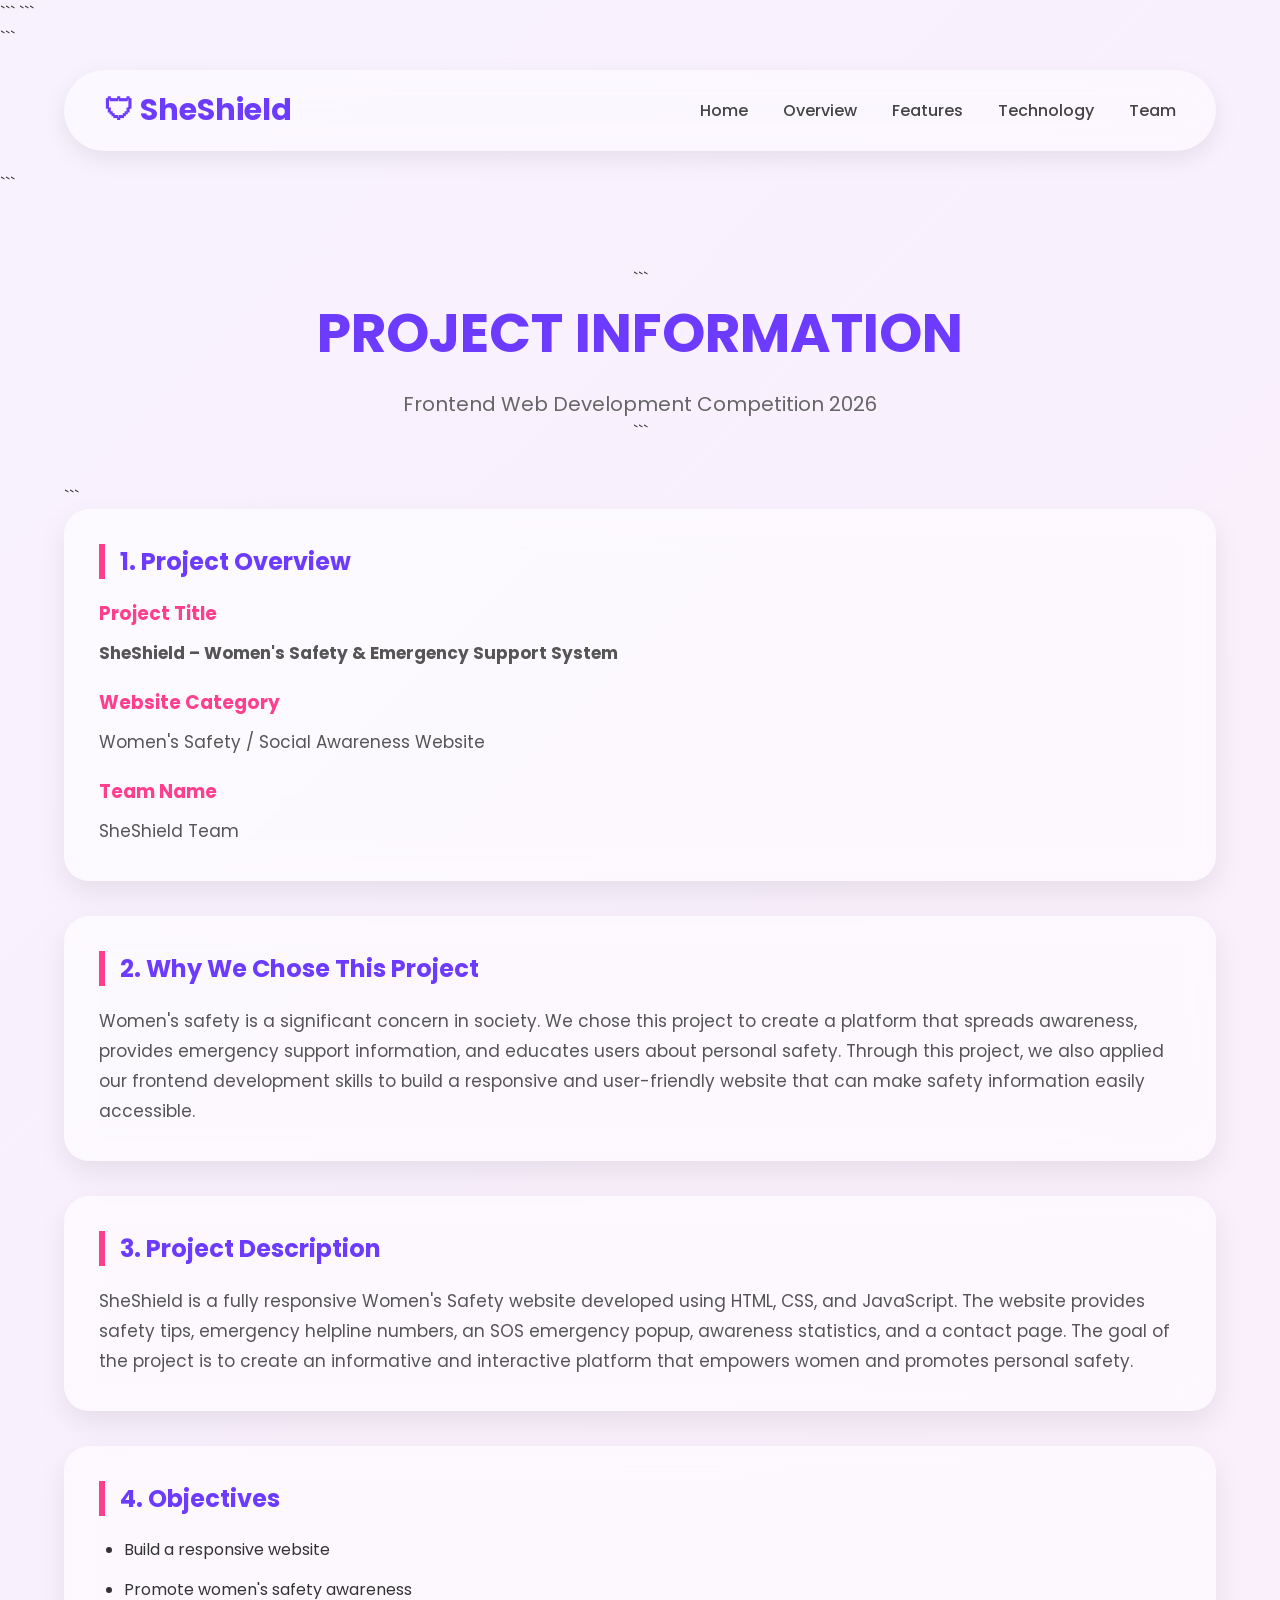
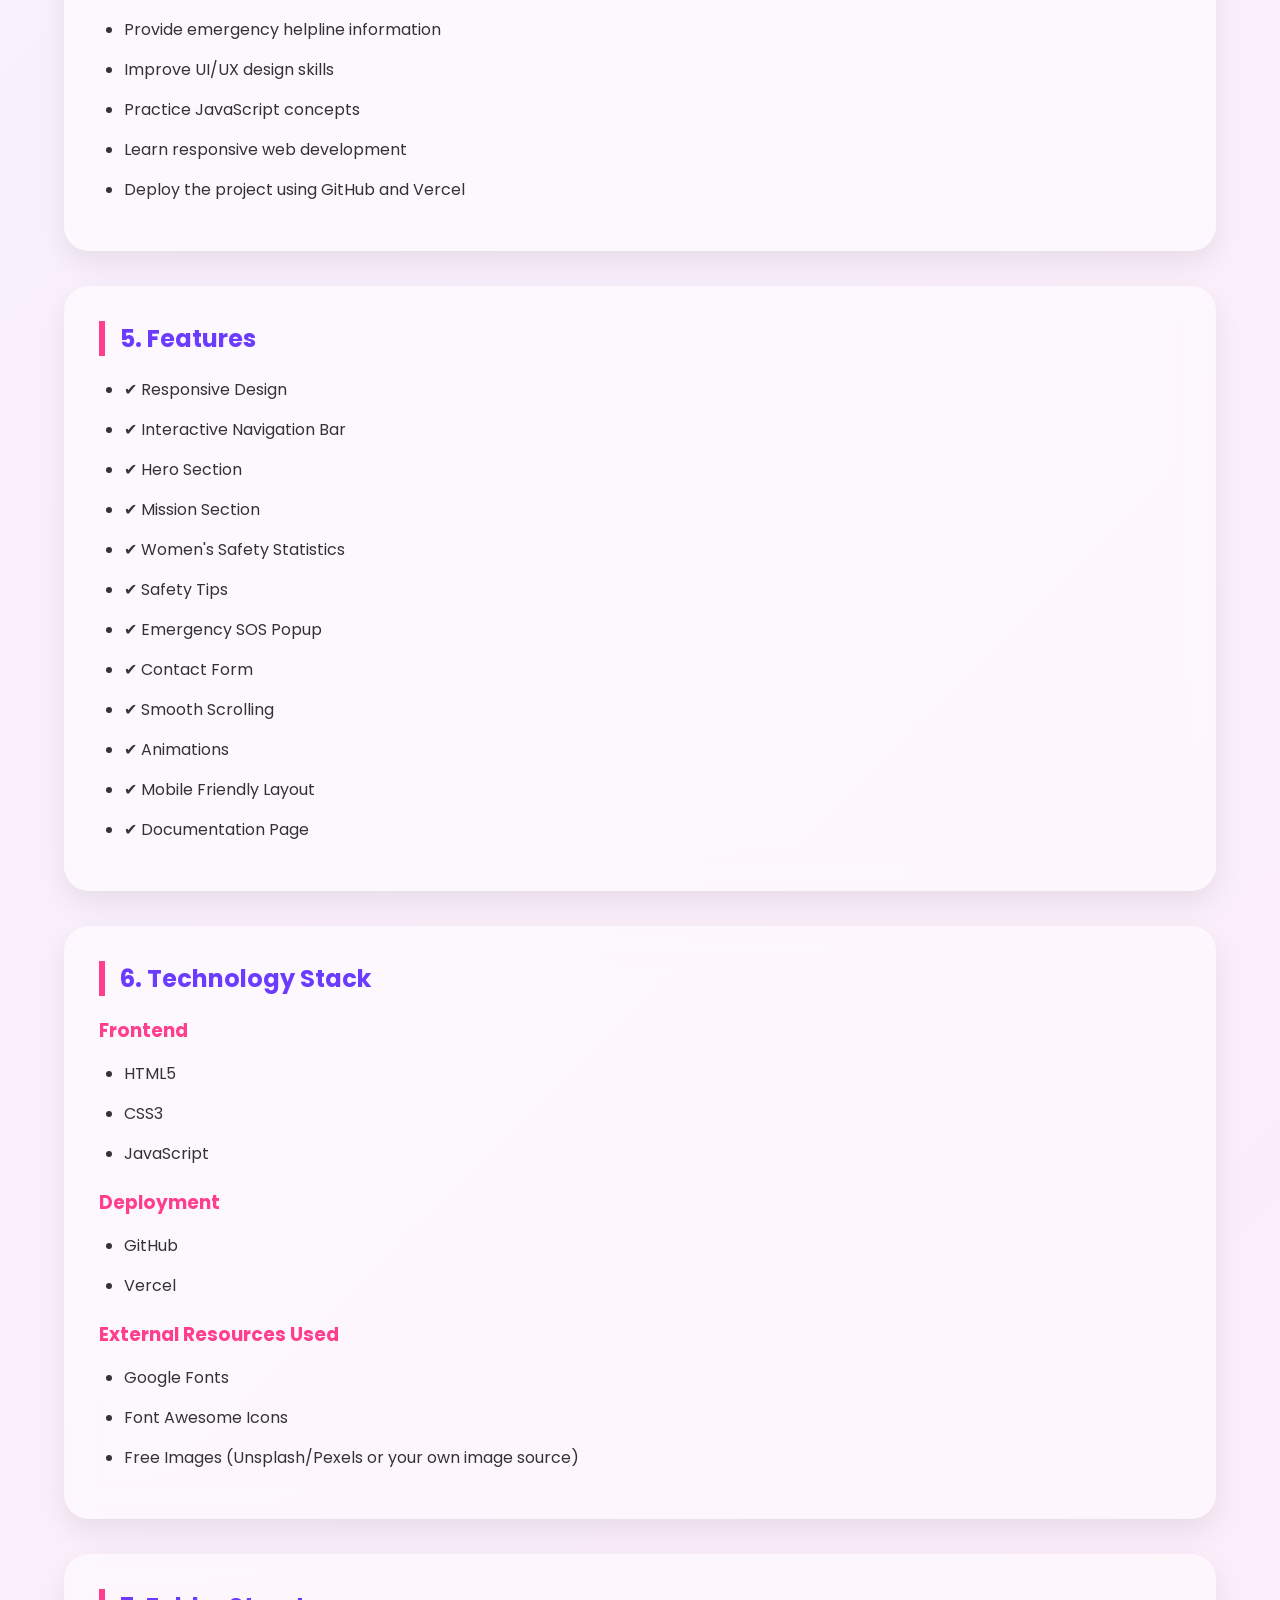
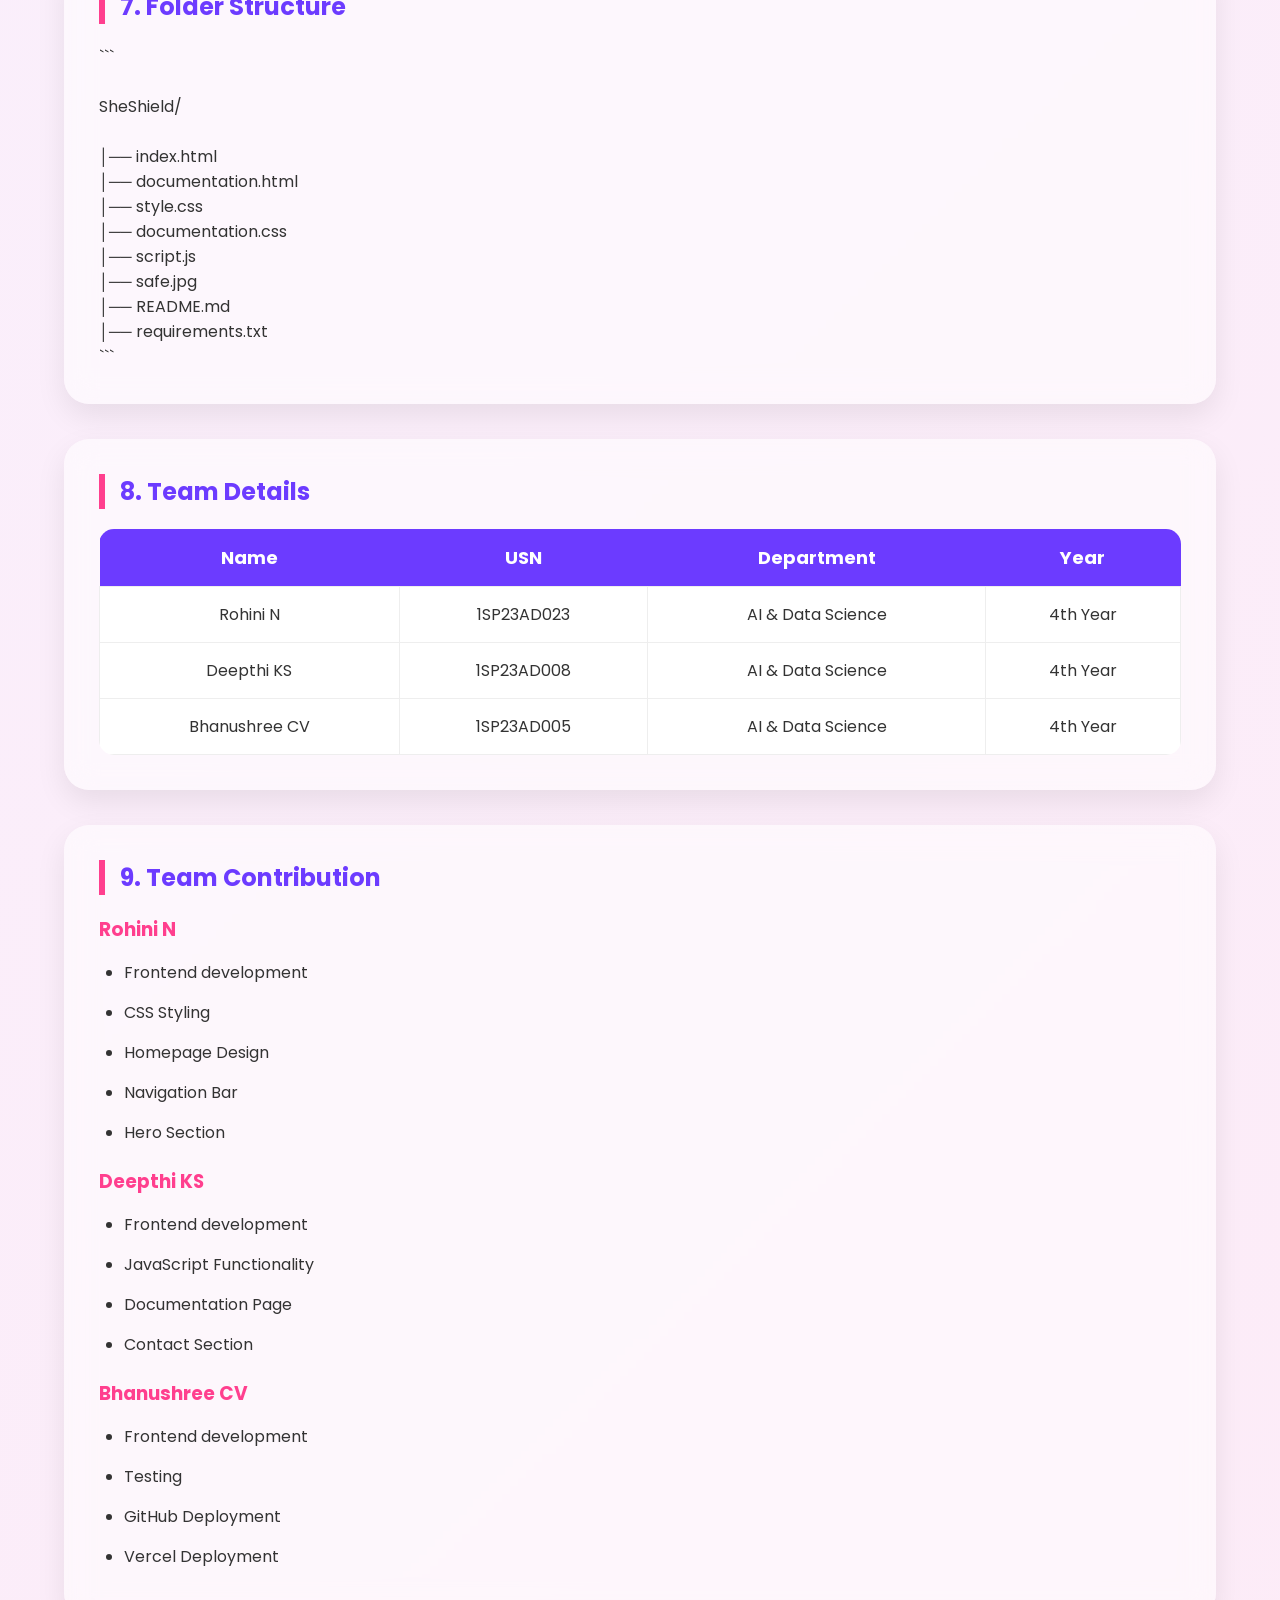
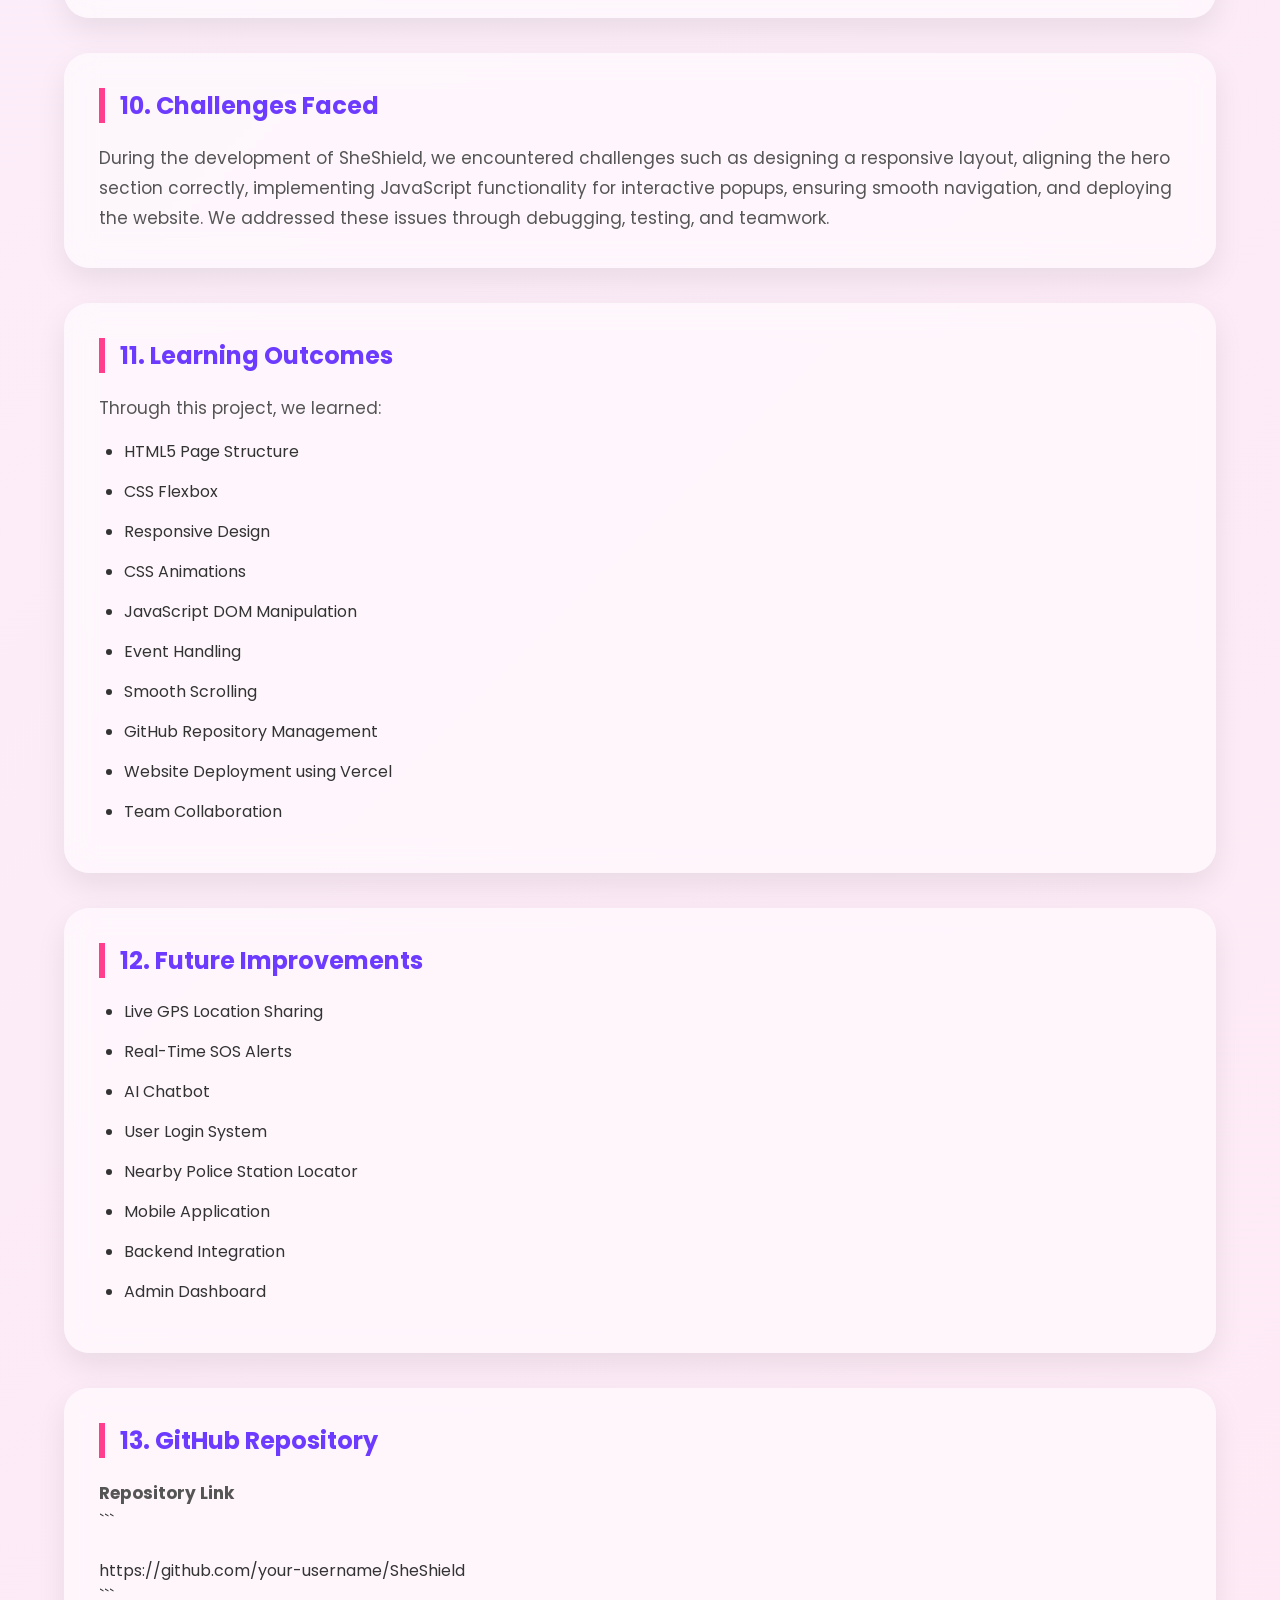
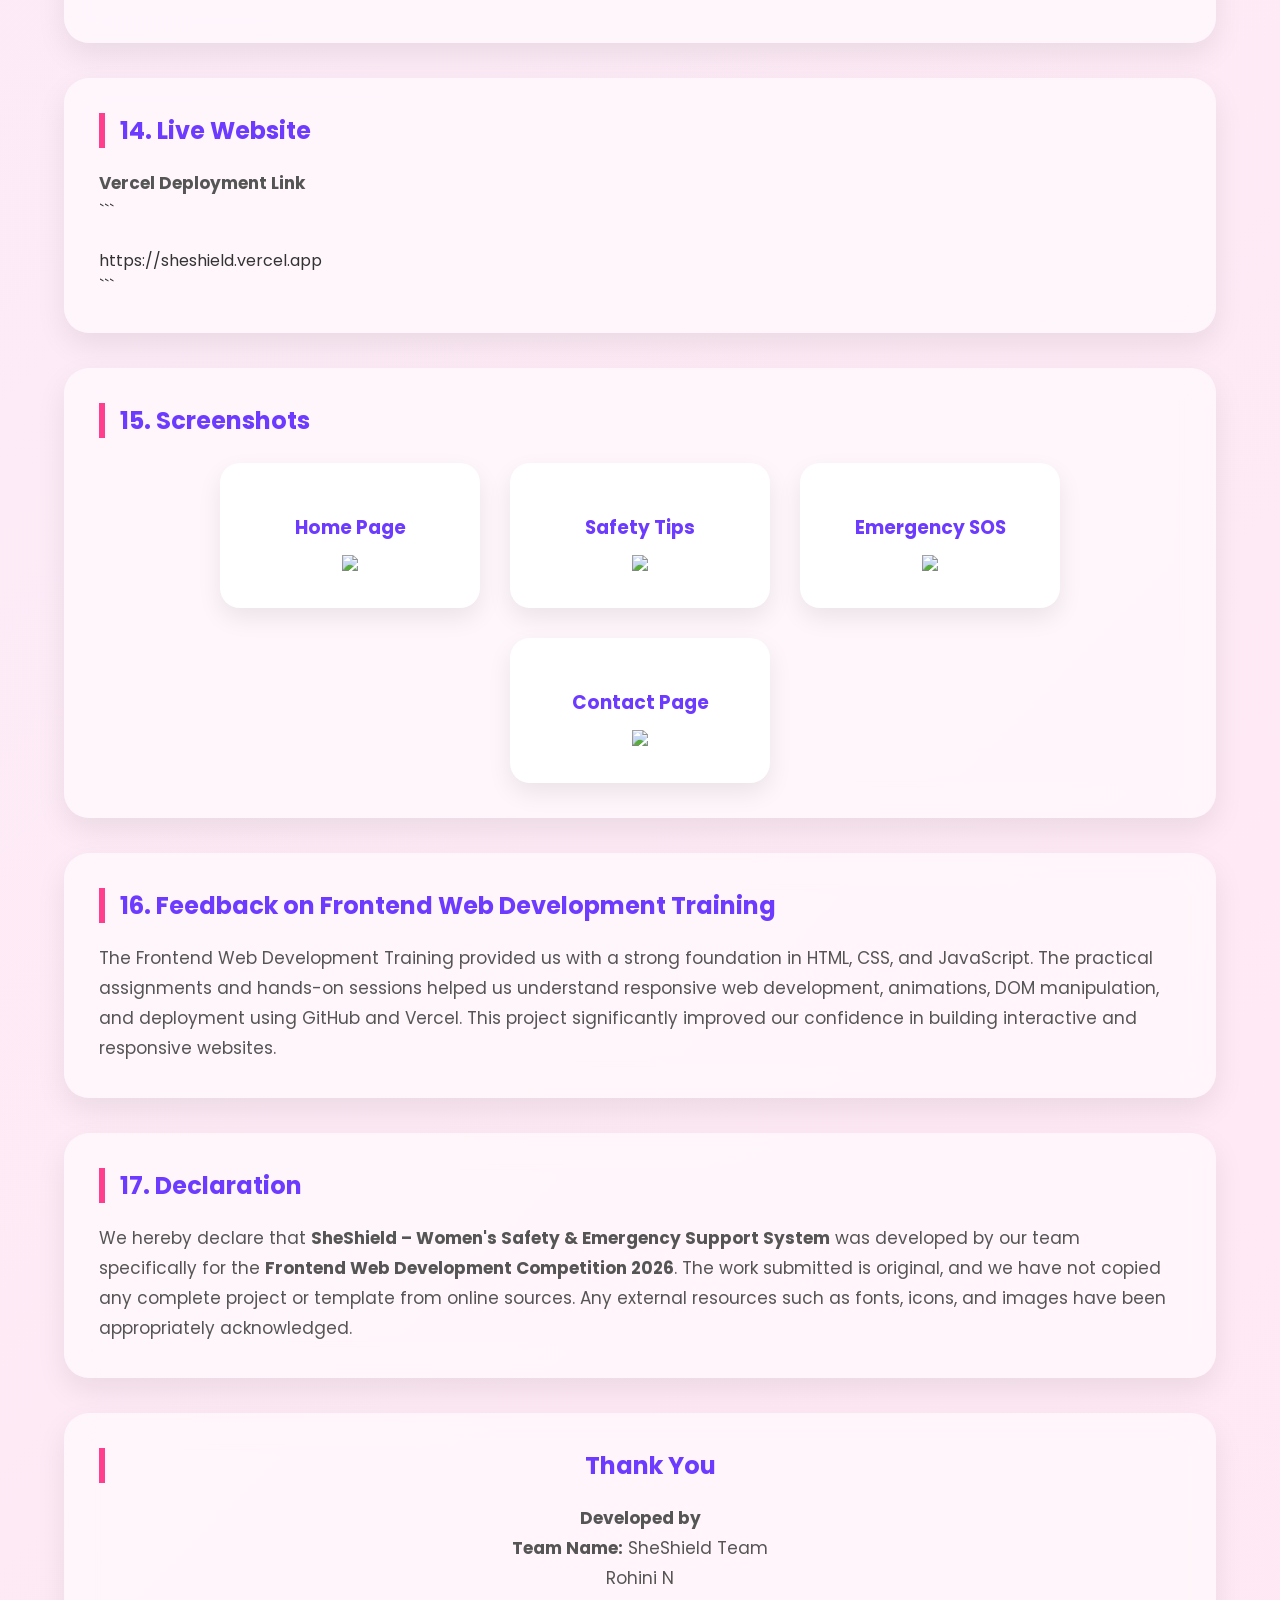
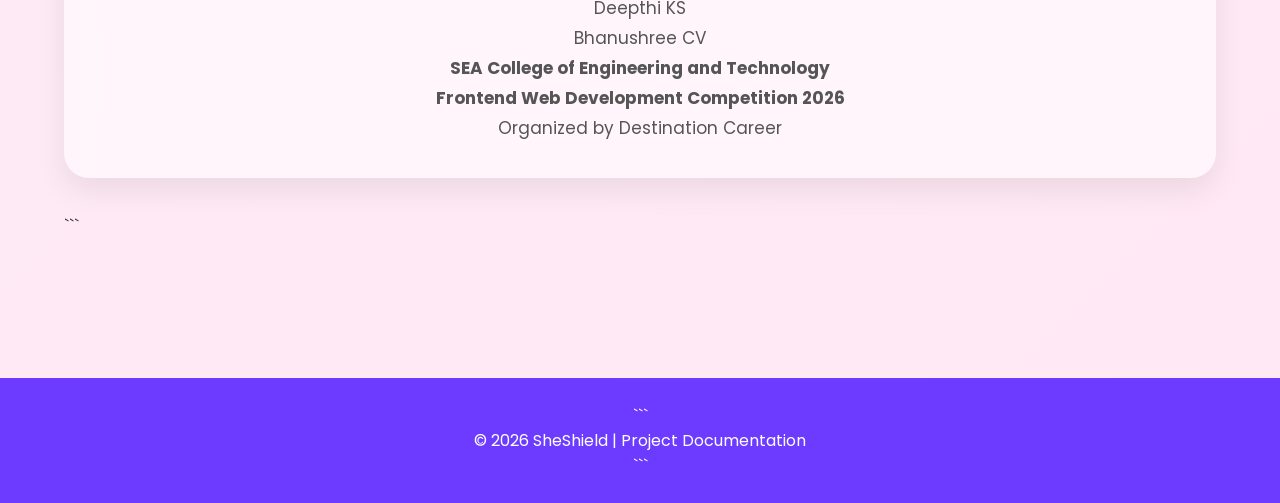
==== documentation.html @ 08eb1139 "Initial commit" ====
<!DOCTYPE html>

<html lang="en">

<head>
    <meta charset="UTF-8">
    <meta name="viewport" content="width=device-width, initial-scale=1.0">
    <title>SheShield | Project Documentation</title>

```
<link rel="stylesheet" href="documentation.css">

<link href="https://fonts.googleapis.com/css2?family=Poppins:wght@300;400;500;600;700;800&display=swap"
    rel="stylesheet">

<link rel="stylesheet"
    href="https://cdnjs.cloudflare.com/ajax/libs/font-awesome/6.6.0/css/all.min.css">
```

</head>

<body>

<header>

```
<nav class="navbar">

    <h2 class="logo">🛡 SheShield</h2>

    <ul>
        <li><a href="index.html">Home</a></li>
        <li><a href="#overview">Overview</a></li>
        <li><a href="#features">Features</a></li>
        <li><a href="#technology">Technology</a></li>
        <li><a href="#team">Team</a></li>
    </ul>

</nav>
```

</header>

<section class="page-title">

```
<h1>PROJECT INFORMATION</h1>

<p>Frontend Web Development Competition 2026</p>
```

</section>

<div class="container">

```
<div class="card" id="overview">

    <h2>1. Project Overview</h2>

    <h3>Project Title</h3>
    <p><strong>SheShield – Women's Safety & Emergency Support System</strong></p>

    <h3>Website Category</h3>
    <p>Women's Safety / Social Awareness Website</p>

    <h3>Team Name</h3>
    <p>SheShield Team</p>

</div>

<div class="card">

    <h2>2. Why We Chose This Project</h2>

    <p>
        Women's safety is a significant concern in society. We chose this project to create a platform
        that spreads awareness, provides emergency support information, and educates users about personal safety.
        Through this project, we also applied our frontend development skills to build a responsive and
        user-friendly website that can make safety information easily accessible.
    </p>

</div>

<div class="card">

    <h2>3. Project Description</h2>

    <p>
        SheShield is a fully responsive Women's Safety website developed using HTML, CSS, and JavaScript.
        The website provides safety tips, emergency helpline numbers, an SOS emergency popup,
        awareness statistics, and a contact page. The goal of the project is to create an informative
        and interactive platform that empowers women and promotes personal safety.
    </p>

</div>

<div class="card">

    <h2>4. Objectives</h2>

    <ul>
        <li>Build a responsive website</li>
        <li>Promote women's safety awareness</li>
        <li>Provide emergency helpline information</li>
        <li>Improve UI/UX design skills</li>
        <li>Practice JavaScript concepts</li>
        <li>Learn responsive web development</li>
        <li>Deploy the project using GitHub and Vercel</li>
    </ul>

</div>

<div class="card" id="features">

    <h2>5. Features</h2>

    <ul>
        <li>✔ Responsive Design</li>
        <li>✔ Interactive Navigation Bar</li>
        <li>✔ Hero Section</li>
        <li>✔ Mission Section</li>
        <li>✔ Women's Safety Statistics</li>
        <li>✔ Safety Tips</li>
        <li>✔ Emergency SOS Popup</li>
        <li>✔ Contact Form</li>
        <li>✔ Smooth Scrolling</li>
        <li>✔ Animations</li>
        <li>✔ Mobile Friendly Layout</li>
        <li>✔ Documentation Page</li>
    </ul>

</div>

<div class="card" id="technology">

    <h2>6. Technology Stack</h2>

    <h3>Frontend</h3>
    <ul>
        <li>HTML5</li>
        <li>CSS3</li>
        <li>JavaScript</li>
    </ul>

    <h3>Deployment</h3>
    <ul>
        <li>GitHub</li>
        <li>Vercel</li>
    </ul>

    <h3>External Resources Used</h3>
    <ul>
        <li>Google Fonts</li>
        <li>Font Awesome Icons</li>
        <li>Free Images (Unsplash/Pexels or your own image source)</li>
    </ul>

</div>

<div class="card">

    <h2>7. Folder Structure</h2>

    <pre>
```

SheShield/

│── index.html
│── documentation.html
│── style.css
│── documentation.css
│── script.js
│── safe.jpg
│── README.md
│── requirements.txt </pre>

```
</div>

<div class="card" id="team">

    <h2>8. Team Details</h2>

    <table>
        <tr>
            <th>Name</th>
            <th>USN</th>
            <th>Department</th>
            <th>Year</th>
        </tr>
        <tr>
            <td>Rohini N</td>
            <td>1SP23AD023</td>
            <td>AI & Data Science</td>
            <td>4th Year</td>
        </tr>
        <tr>
            <td>Deepthi KS</td>
            <td>1SP23AD008</td>
            <td>AI & Data Science</td>
            <td>4th Year</td>
        </tr>
        <tr>
            <td>Bhanushree CV</td>
            <td>1SP23AD005</td>
            <td>AI & Data Science</td>
            <td>4th Year</td>
        </tr>
    </table>

</div>

<div class="card">

    <h2>9. Team Contribution</h2>

    <h3>Rohini N</h3>
    <ul>
        <li>Frontend development</li>
        <li>CSS Styling</li>
        <li>Homepage Design</li>
        <li>Navigation Bar</li>
        <li>Hero Section</li>
    </ul>

    <h3>Deepthi KS</h3>
    <ul>
        <li>Frontend development</li>
        <li>JavaScript Functionality</li>
        <li>Documentation Page</li>
        <li>Contact Section</li>
    </ul>

    <h3>Bhanushree CV</h3>
    <ul>
        <li>Frontend development</li>
        <li>Testing</li>
        <li>GitHub Deployment</li>
        <li>Vercel Deployment</li>
    </ul>

</div>

<div class="card">

    <h2>10. Challenges Faced</h2>

    <p>
        During the development of SheShield, we encountered challenges such as designing a responsive layout,
        aligning the hero section correctly, implementing JavaScript functionality for interactive popups,
        ensuring smooth navigation, and deploying the website. We addressed these issues through debugging,
        testing, and teamwork.
    </p>

</div>

<div class="card">

    <h2>11. Learning Outcomes</h2>

    <p>Through this project, we learned:</p>

    <ul>
        <li>HTML5 Page Structure</li>
        <li>CSS Flexbox</li>
        <li>Responsive Design</li>
        <li>CSS Animations</li>
        <li>JavaScript DOM Manipulation</li>
        <li>Event Handling</li>
        <li>Smooth Scrolling</li>
        <li>GitHub Repository Management</li>
        <li>Website Deployment using Vercel</li>
        <li>Team Collaboration</li>
    </ul>

</div>

<div class="card">

    <h2>12. Future Improvements</h2>

    <ul>
        <li>Live GPS Location Sharing</li>
        <li>Real-Time SOS Alerts</li>
        <li>AI Chatbot</li>
        <li>User Login System</li>
        <li>Nearby Police Station Locator</li>
        <li>Mobile Application</li>
        <li>Backend Integration</li>
        <li>Admin Dashboard</li>
    </ul>

</div>

<div class="card">

    <h2>13. GitHub Repository</h2>

    <p><strong>Repository Link</strong></p>

    <pre>
```

https://github.com/your-username/SheShield </pre>

```
</div>

<div class="card">

    <h2>14. Live Website</h2>

    <p><strong>Vercel Deployment Link</strong></p>

    <pre>
```

https://sheshield.vercel.app </pre>

```
</div>

<div class="card">

    <h2>15. Screenshots</h2>

    <div class="team">

        <div class="member">
            <h3>Home Page</h3>
            <p><img src="c:\Users\Deepthi ks\OneDrive\Pictures\Screenshots\Screenshot 2026-07-17 094217.png" width='210'></p>
        </div>

        <div class="member">
            <h3>Safety Tips</h3>
            <p><img src="c:\Users\Deepthi ks\OneDrive\Pictures\Screenshots\Screenshot 2026-07-17 094309.png" width='210'></p>
        </div>

        <div class="member">
            <h3>Emergency SOS</h3>
            <p><img src="c:\Users\Deepthi ks\OneDrive\Pictures\Screenshots\Screenshot 2026-07-17 094330.png" width='210'></p>
        </div>

        <div class="member">
            <h3>Contact Page</h3>
            <p><img src="c:\Users\Deepthi ks\OneDrive\Pictures\Screenshots\Screenshot 2026-07-17 094345.png" width='210'></p>
        </div>

    </div>

</div>

<div class="card">

    <h2>16. Feedback on Frontend Web Development Training</h2>

    <p>
        The Frontend Web Development Training provided us with a strong foundation in HTML, CSS, and JavaScript.
        The practical assignments and hands-on sessions helped us understand responsive web development,
        animations, DOM manipulation, and deployment using GitHub and Vercel.
        This project significantly improved our confidence in building interactive and responsive websites.
    </p>

</div>

<div class="card">

    <h2>17. Declaration</h2>

    <p>
        We hereby declare that <strong>SheShield – Women's Safety & Emergency Support System</strong>
        was developed by our team specifically for the
        <strong>Frontend Web Development Competition 2026</strong>.
        The work submitted is original, and we have not copied any complete project or template from online sources.
        Any external resources such as fonts, icons, and images have been appropriately acknowledged.
    </p>

</div>

<div class="card" style="text-align:center">

    <h2>Thank You</h2>

    <p><strong>Developed by</strong></p>

    <p><strong>Team Name:</strong> SheShield Team</p>

    <p>
        Rohini N <br>
        Deepthi KS <br>
        Bhanushree CV
    </p>

    <p><strong>SEA College of Engineering and Technology</strong></p>

    <p><strong>Frontend Web Development Competition 2026</strong></p>

    <p>Organized by Destination Career</p>

</div>
```

</div>

<footer>

```
<p>© 2026 SheShield | Project Documentation</p>
```

</footer>

</body>

</html>
---- documentation.css ----
/* ==========================
   GOOGLE RESET
========================== */

*{
    margin:0;
    padding:0;
    box-sizing:border-box;
    font-family:'Poppins',sans-serif;
}

html{
    scroll-behavior:smooth;
}

body{
    background:linear-gradient(135deg,#F8F2FF,#FFE8F3);
    color:#333;
    overflow-x:hidden;
}

/* ==========================
   NAVBAR
========================== */

header{
    width:100%;
    position:sticky;
    top:0;
    z-index:1000;
}

.navbar{
    width:90%;
    margin:20px auto;
    display:flex;
    justify-content:space-between;
    align-items:center;
    padding:18px 40px;
    background:rgba(255,255,255,.45);
    backdrop-filter:blur(15px);
    border-radius:50px;
    box-shadow:0 8px 25px rgba(0,0,0,.08);
}

.logo{
    color:#6C3BFF;
    font-size:30px;
    font-weight:700;
}

.navbar ul{
    display:flex;
    list-style:none;
    gap:35px;
}

.navbar ul li a{
    text-decoration:none;
    color:#444;
    font-weight:500;
    transition:.3s;
}

.navbar ul li a:hover{
    color:#FF3F8E;
}

/* ==========================
   PAGE TITLE
========================== */

.page-title{
    width:90%;
    margin:70px auto 40px;
    text-align:center;
}

.page-title h1{
    font-size:55px;
    color:#6C3BFF;
    margin-bottom:15px;
}

.page-title p{
    font-size:20px;
    color:#666;
}

/* ==========================
   MAIN CONTAINER
========================== */

.container{
    width:90%;
    max-width:1200px;
    margin:auto;
    padding-bottom:80px;
}

/* ==========================
   CARDS
========================== */

.card{
    background:rgba(255,255,255,.55);
    backdrop-filter:blur(15px);
    border-radius:25px;
    padding:35px;
    margin-bottom:35px;
    box-shadow:0 12px 30px rgba(0,0,0,.08);
    transition:.4s;
}

.card:hover{
    transform:translateY(-8px);
    box-shadow:0 18px 35px rgba(108,59,255,.2);
}

.card h2{
    color:#6C3BFF;
    margin-bottom:20px;
    border-left:6px solid #FF3F8E;
    padding-left:15px;
}

.card h3{
    color:#FF3F8E;
    margin:20px 0 10px;
}

.card p{
    font-size:17px;
    line-height:30px;
    color:#555;
}

.card ul{
    margin-left:25px;
    margin-top:15px;
}

.card ul li{
    margin:12px 0;
    line-height:28px;
}

/* ==========================
   TABLE
========================== */

table{
    width:100%;
    border-collapse:collapse;
    margin-top:20px;
    overflow:hidden;
    border-radius:15px;
}

table th{
    background:#6C3BFF;
    color:white;
    padding:15px;
    font-size:18px;
}

table td{
    background:white;
    padding:15px;
    text-align:center;
    border:1px solid #eee;
}

/* ==========================
   TEAM MEMBERS
========================== */

.team{
    display:flex;
    justify-content:center;
    gap:30px;
    flex-wrap:wrap;
    margin-top:25px;
}

.member{
    width:260px;
    background:white;
    border-radius:20px;
    padding:30px;
    text-align:center;
    box-shadow:0 10px 25px rgba(0,0,0,.08);
    transition:.4s;
}

.member:hover{
    transform:translateY(-10px);
}

.member h3{
    color:#6C3BFF;
    margin-bottom:10px;
}

.member p{
    color:#666;
    line-height:26px;
}

/* ==========================
   LINKS
========================== */

a{
    color:#6C3BFF;
}

a:hover{
    color:#FF3F8E;
}

/* ==========================
   SCREENSHOTS
========================== */

.screenshot-box{
    display:grid;
    grid-template-columns:repeat(auto-fit,minmax(280px,1fr));
    gap:25px;
    margin-top:25px;
}

.shot{
    background:white;
    border-radius:20px;
    padding:20px;
    text-align:center;
    box-shadow:0 8px 20px rgba(0,0,0,.08);
}

.shot img{
    width:100%;
    border-radius:15px;
}

.shot h4{
    margin-top:15px;
    color:#6C3BFF;
}

/* ==========================
   FOOTER
========================== */

footer{
    background:#6C3BFF;
    color:white;
    text-align:center;
    padding:25px;
    margin-top:60px;
}

footer p{
    font-size:16px;
}

/* ==========================
   RESPONSIVE
========================== */

@media(max-width:992px){

.navbar{
    flex-direction:column;
    gap:20px;
}

.navbar ul{
    flex-wrap:wrap;
    justify-content:center;
}

.page-title h1{
    font-size:42px;
}

.team{
    flex-direction:column;
    align-items:center;
}

.member{
    width:90%;
}

table{
    display:block;
    overflow-x:auto;
}

}

@media(max-width:768px){

.page-title h1{
    font-size:35px;
}

.page-title p{
    font-size:18px;
}

.card{
    padding:25px;
}

.card h2{
    font-size:26px;
}

.card p,
.card li{
    font-size:16px;
}

}
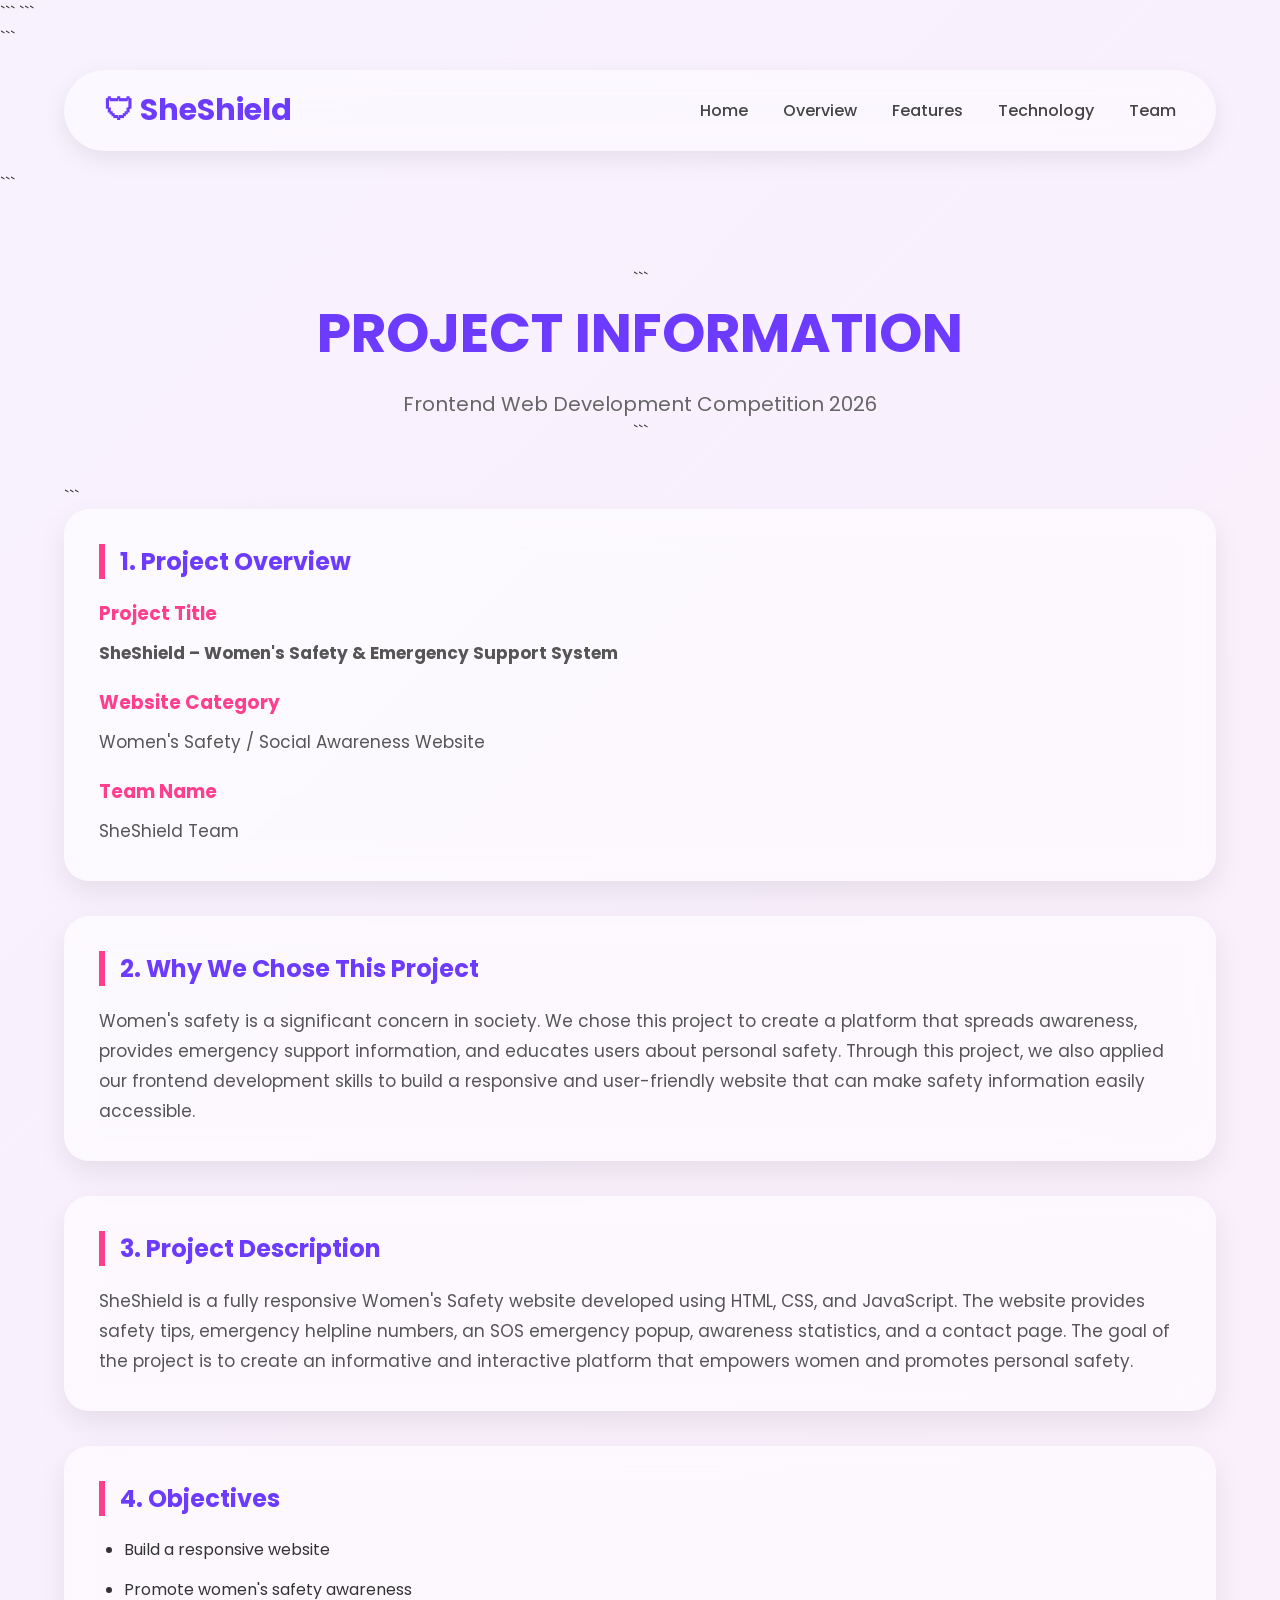
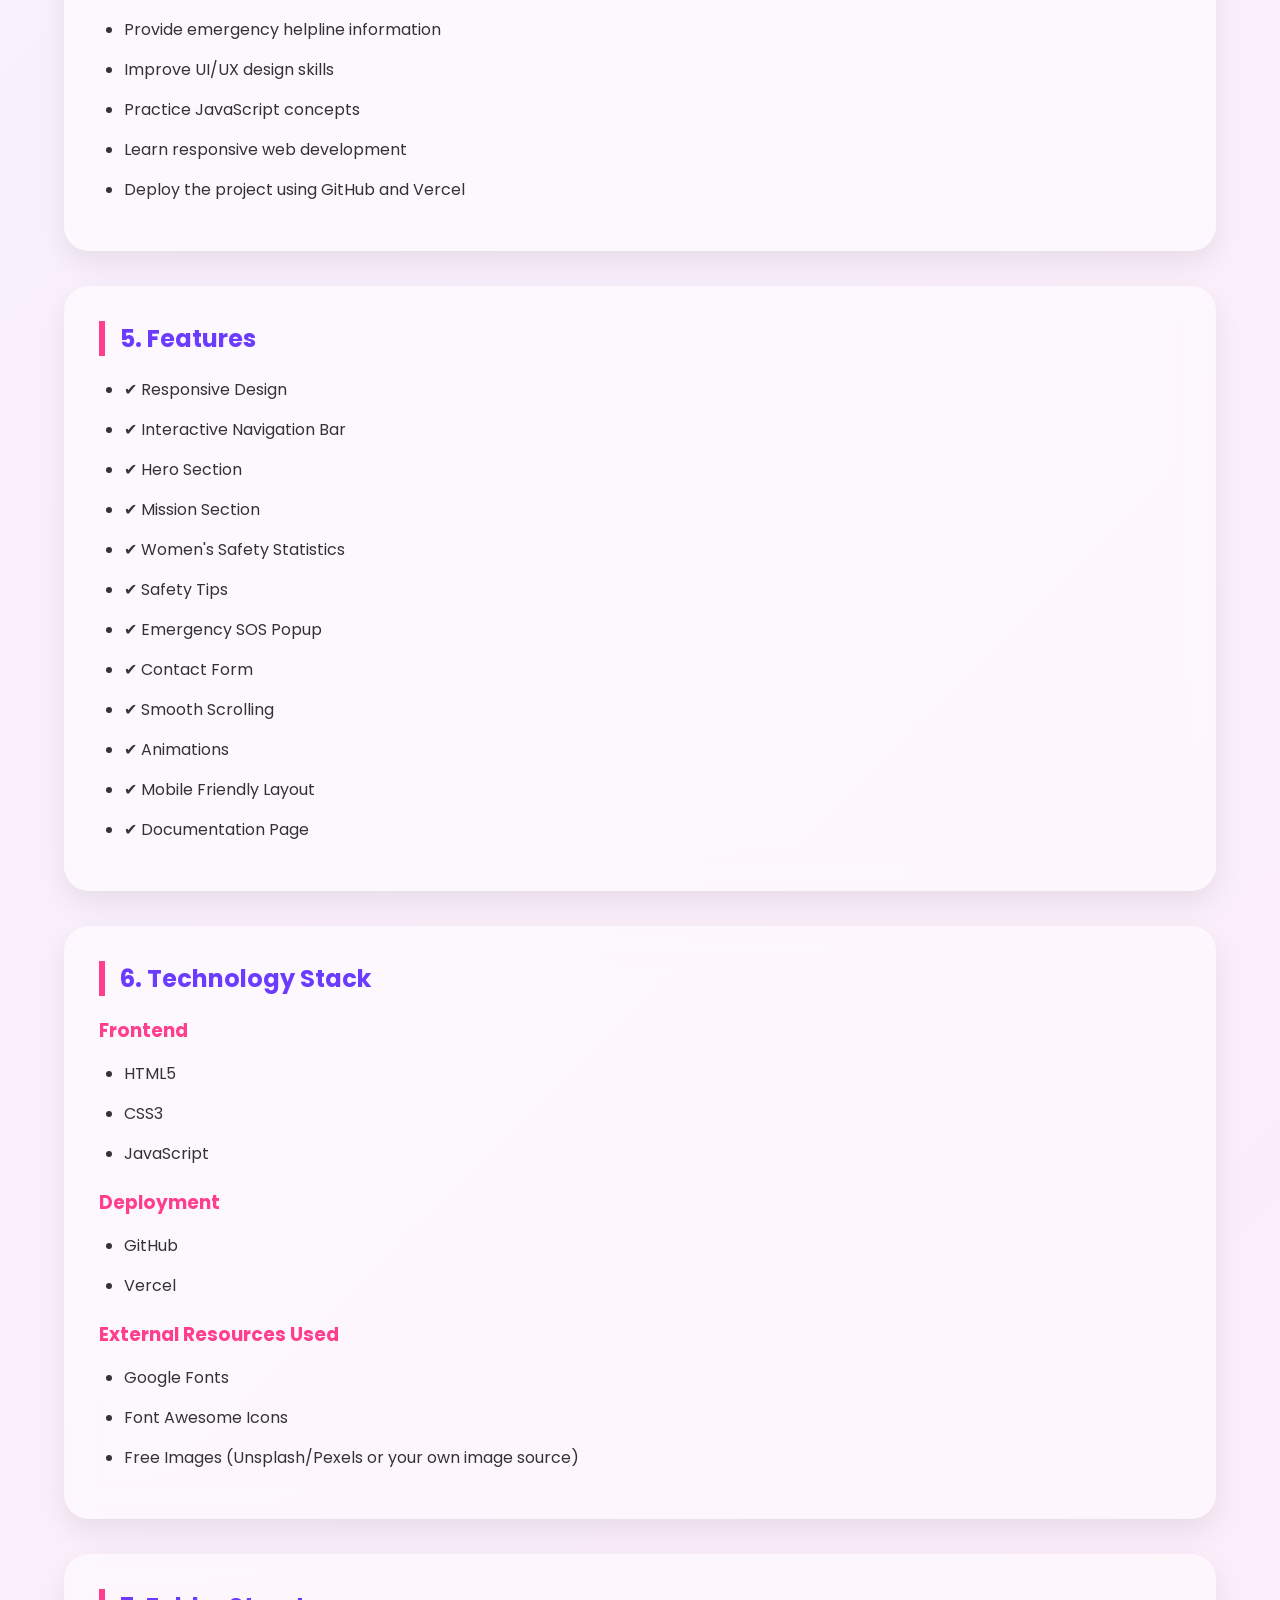
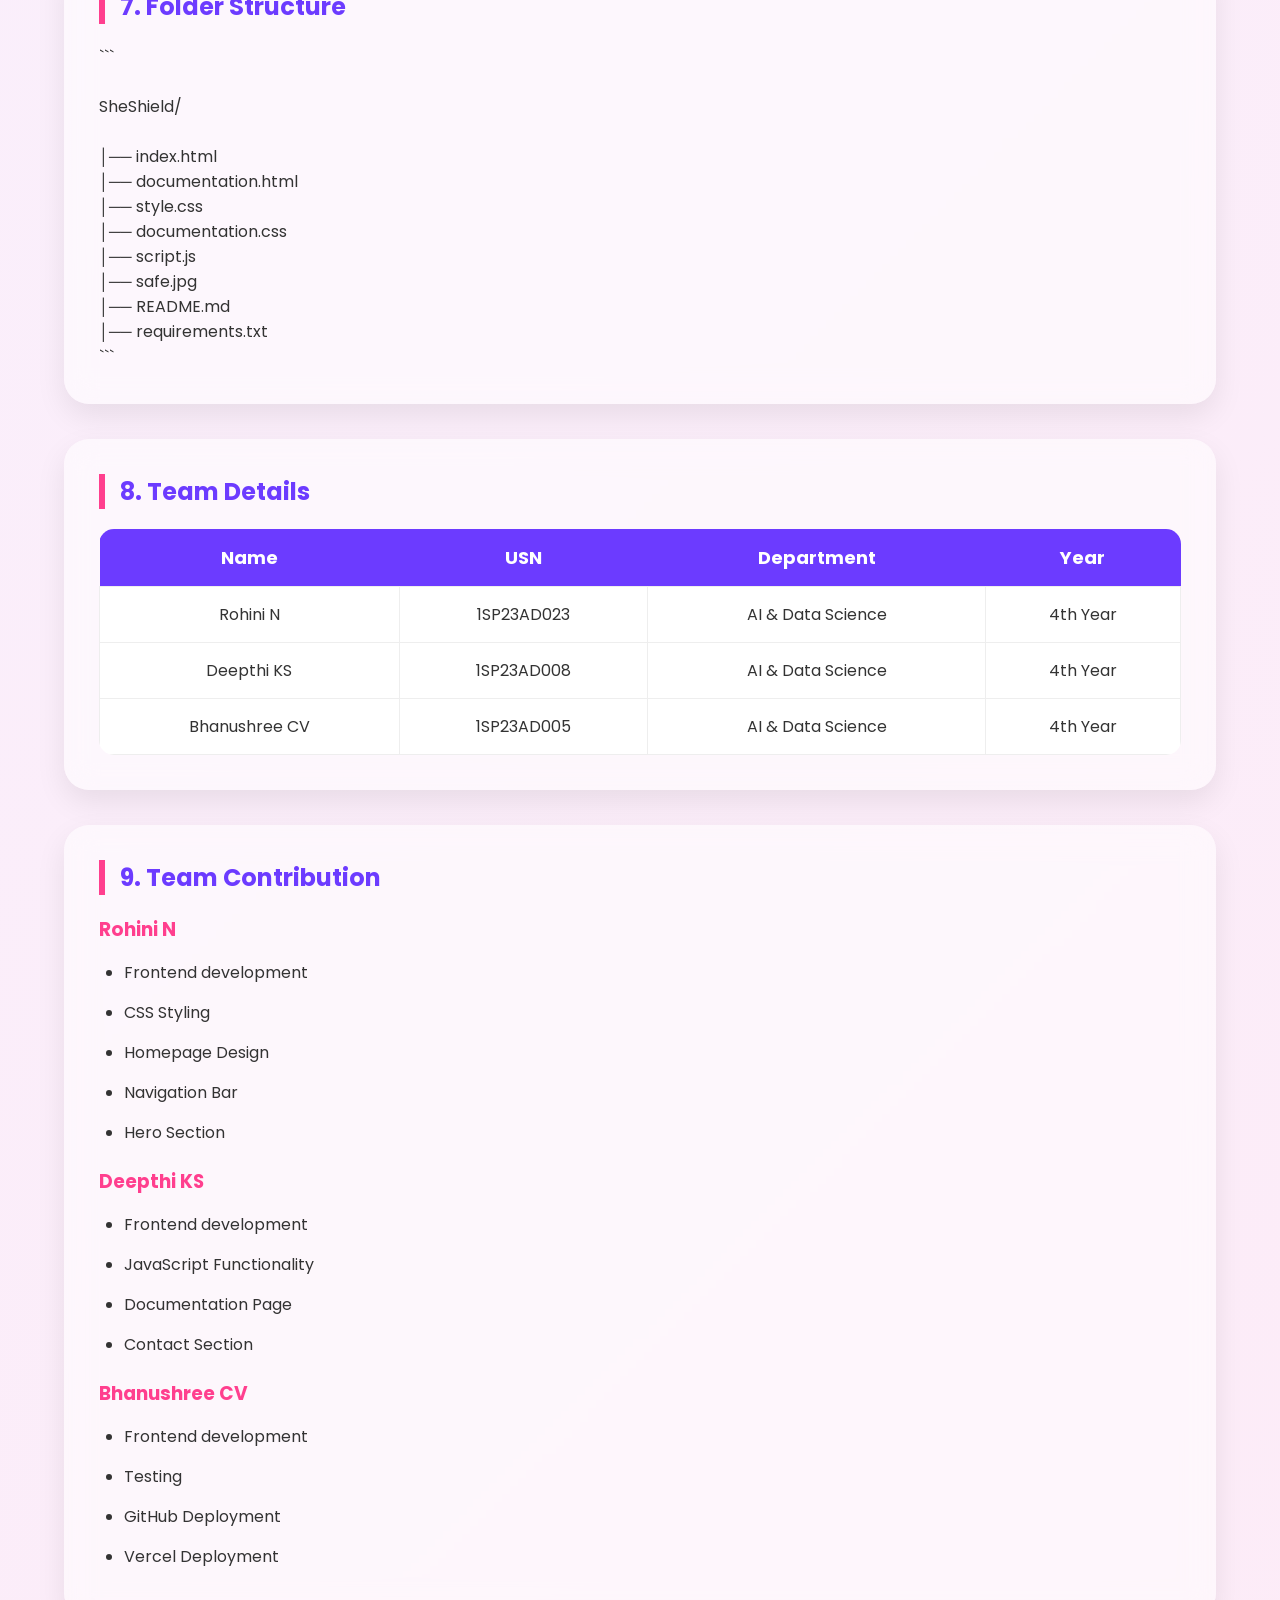
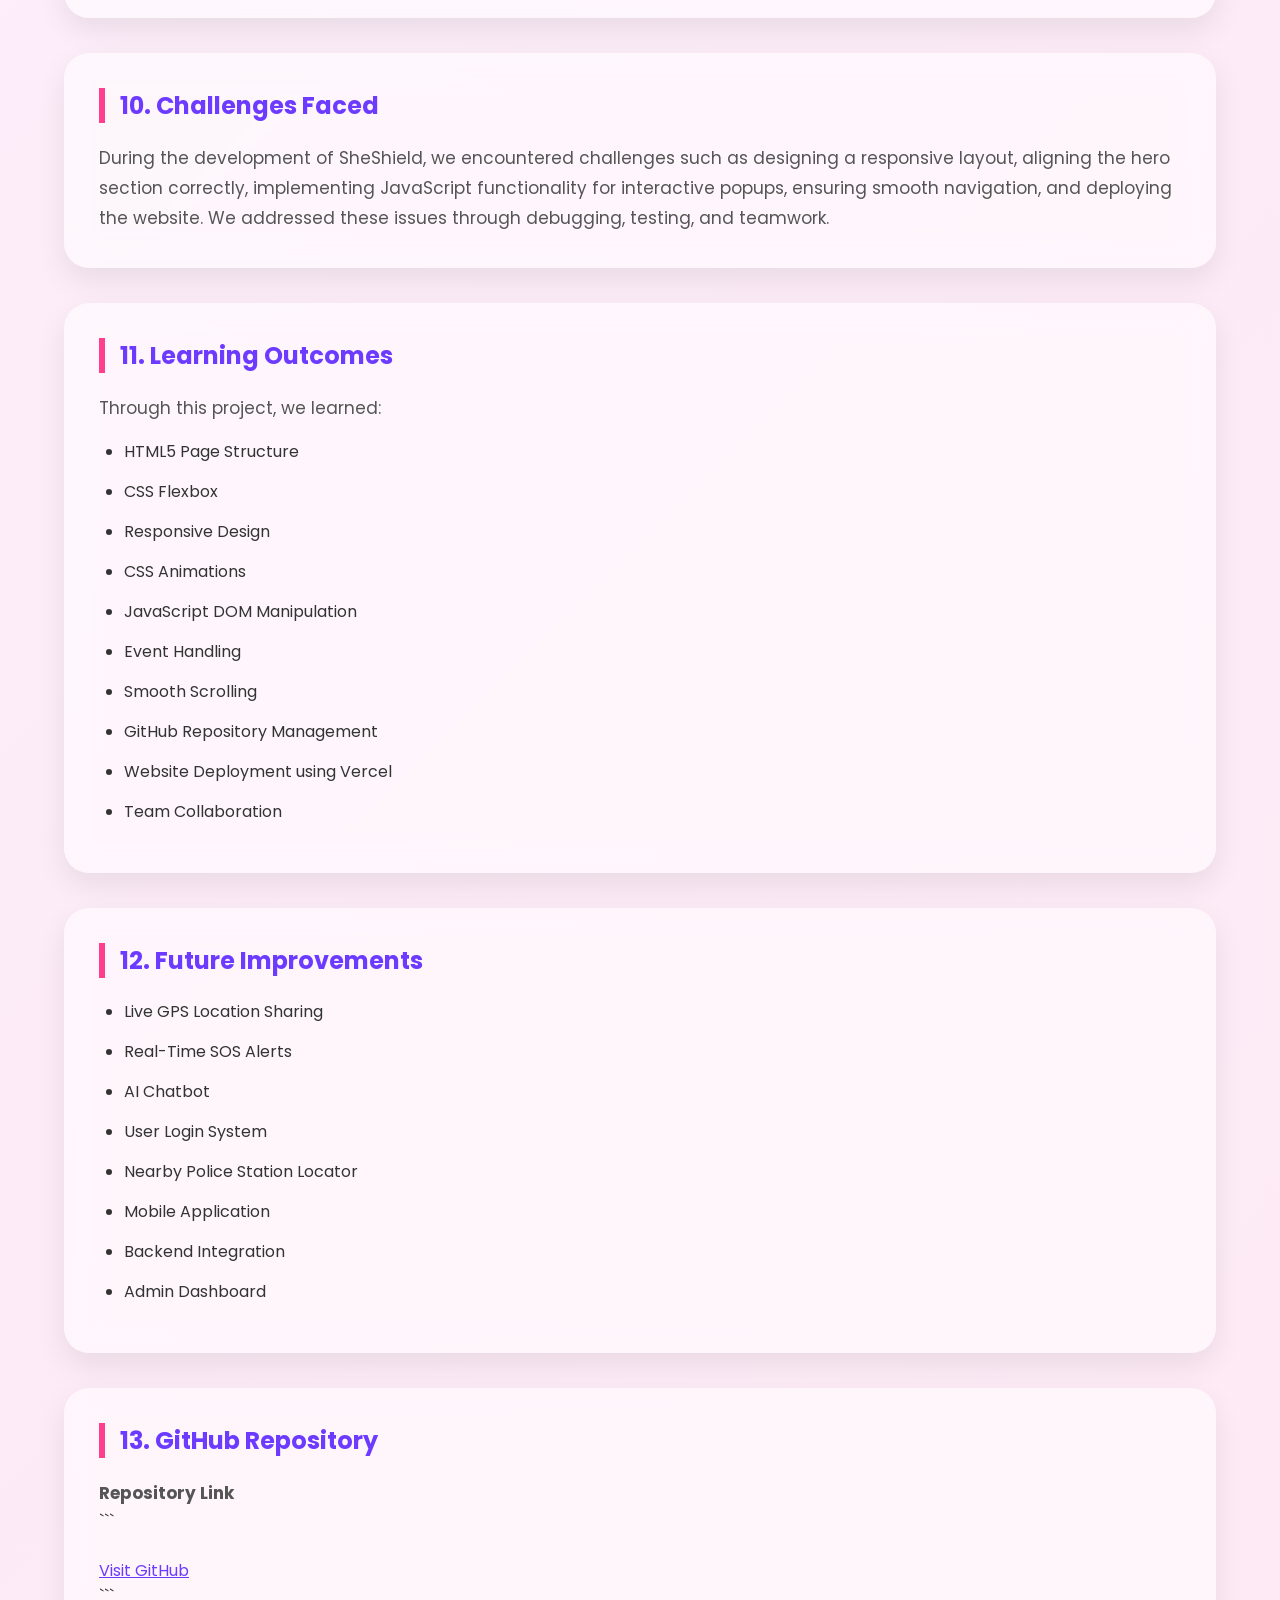
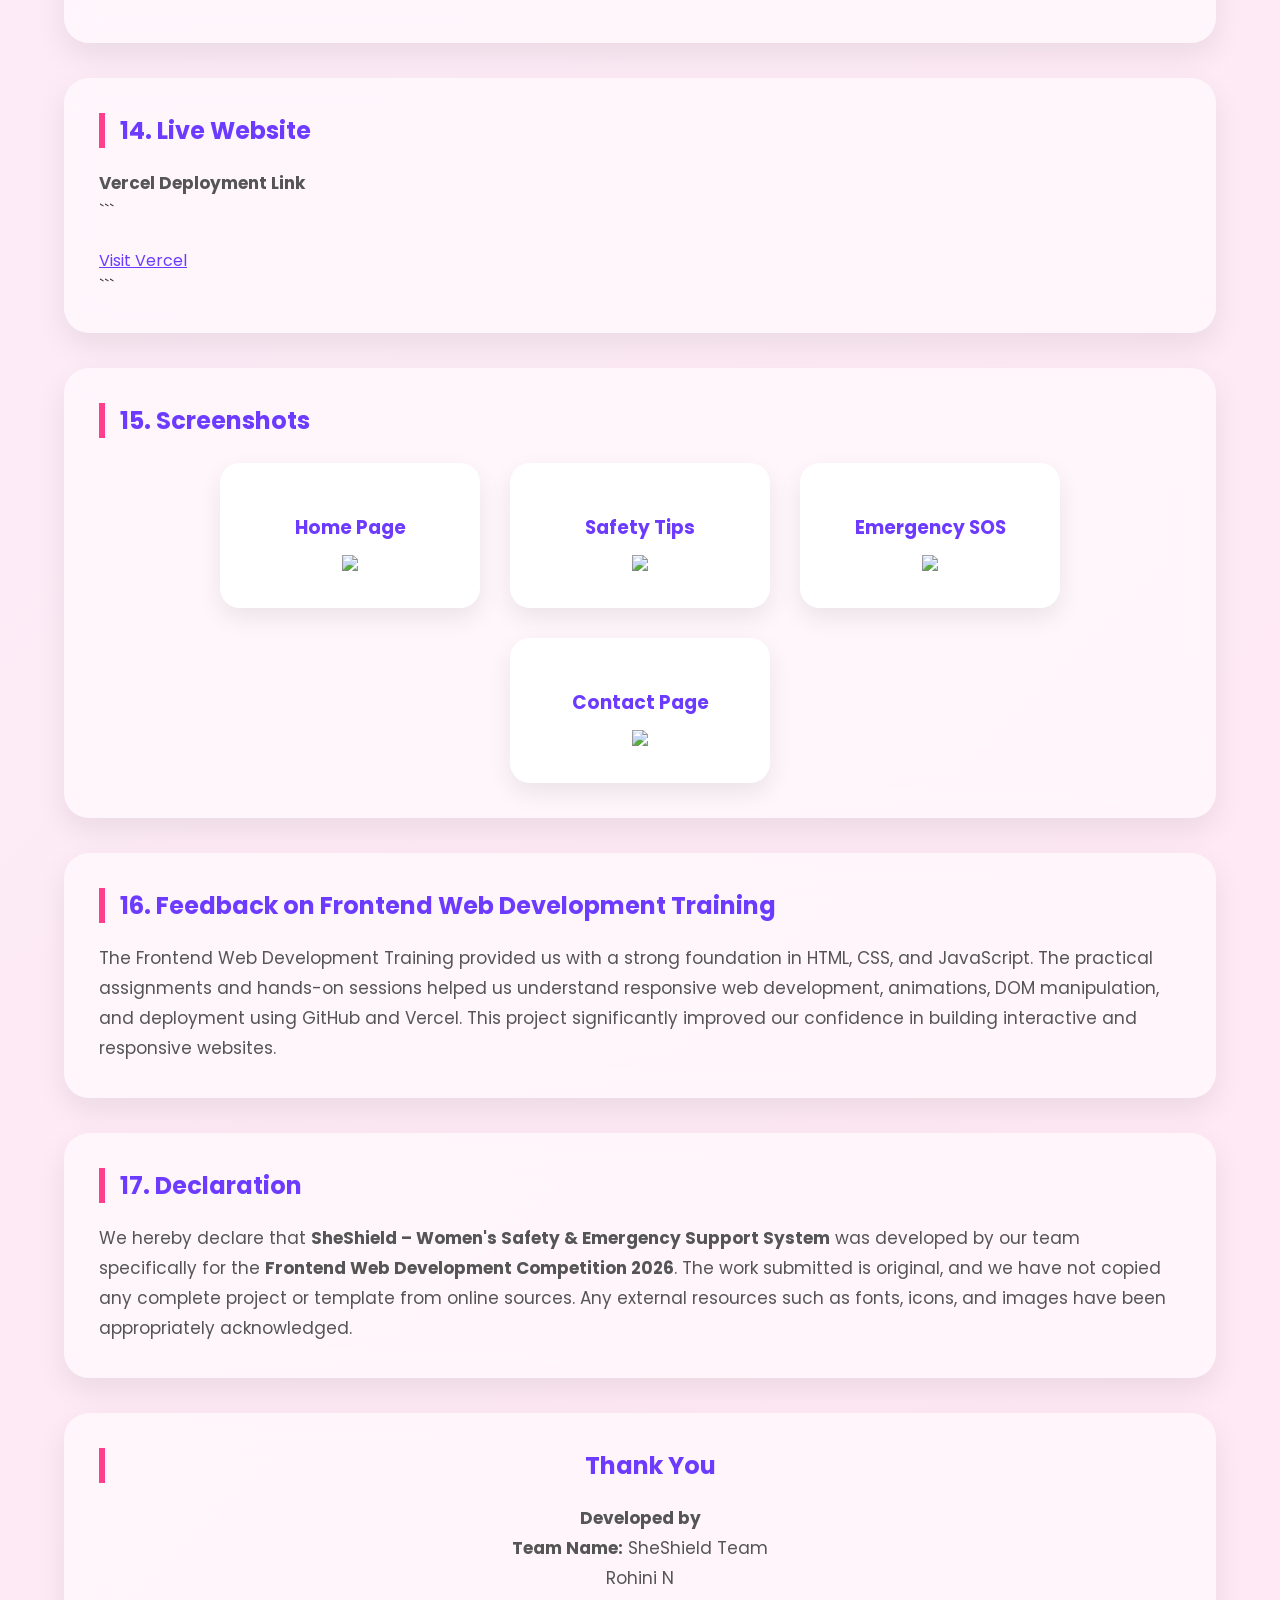
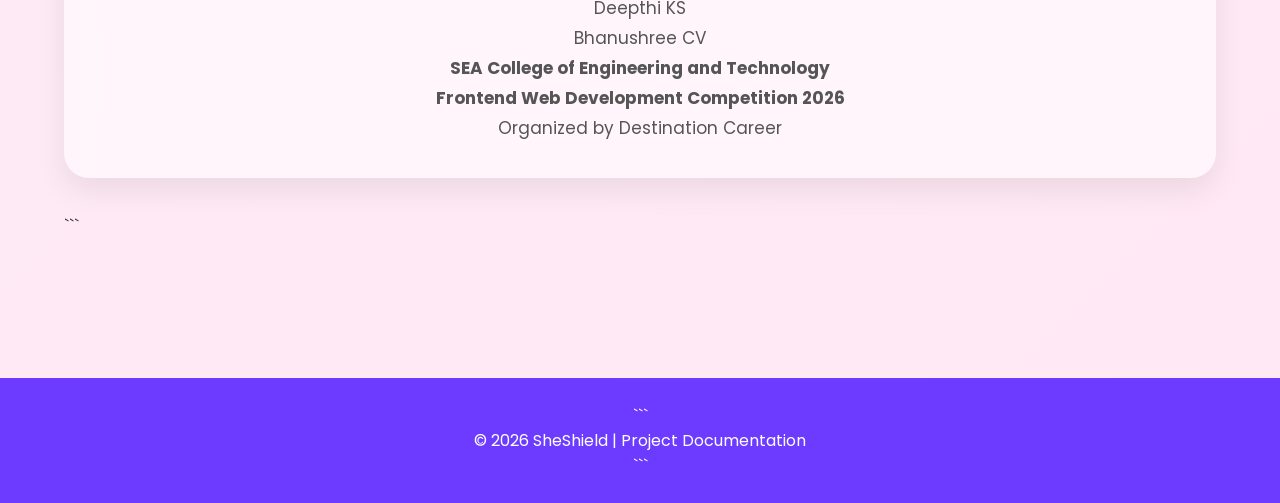
==== commit 5d7e202a: "Updated documentation with GitHub and Vercel links" ====
--- a/documentation.html
+++ b/documentation.html
@@ -303,7 +303,8 @@
     <pre>
 ```
 
-https://github.com/your-username/SheShield </pre>
+<a href="https://github.com/Rohini-nandyala/SHESHIELD" target="_blank">Visit GitHub</a>
+</pre>
 
 ```
 </div>
@@ -317,7 +318,8 @@
     <pre>
 ```
 
-https://sheshield.vercel.app </pre>
+<a href="https://vercel.com/rohini-nandyalas-projects/sheshield-9d8o/AYDxrnaLre74L1bY7Az2UeExh1YL" target="_blank">Visit Vercel</a>
+</pre>
 
 ```
 </div>
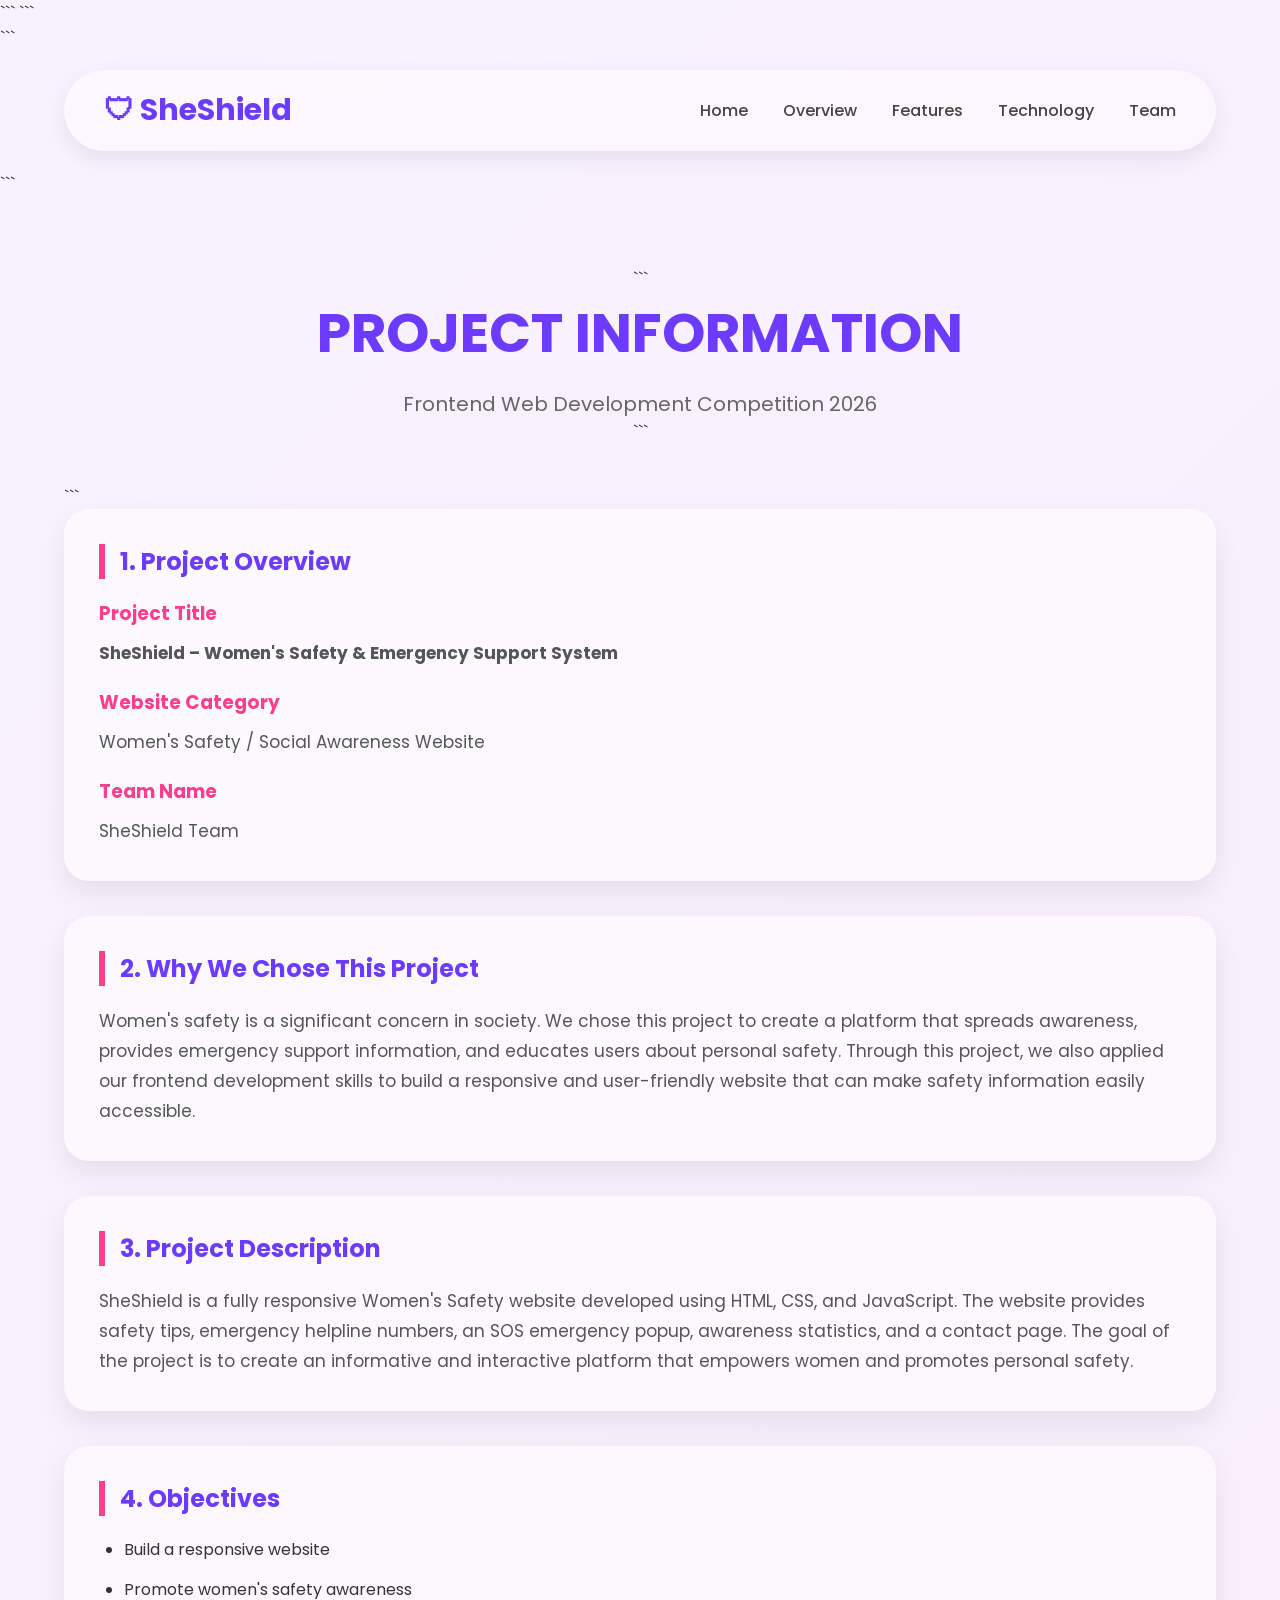
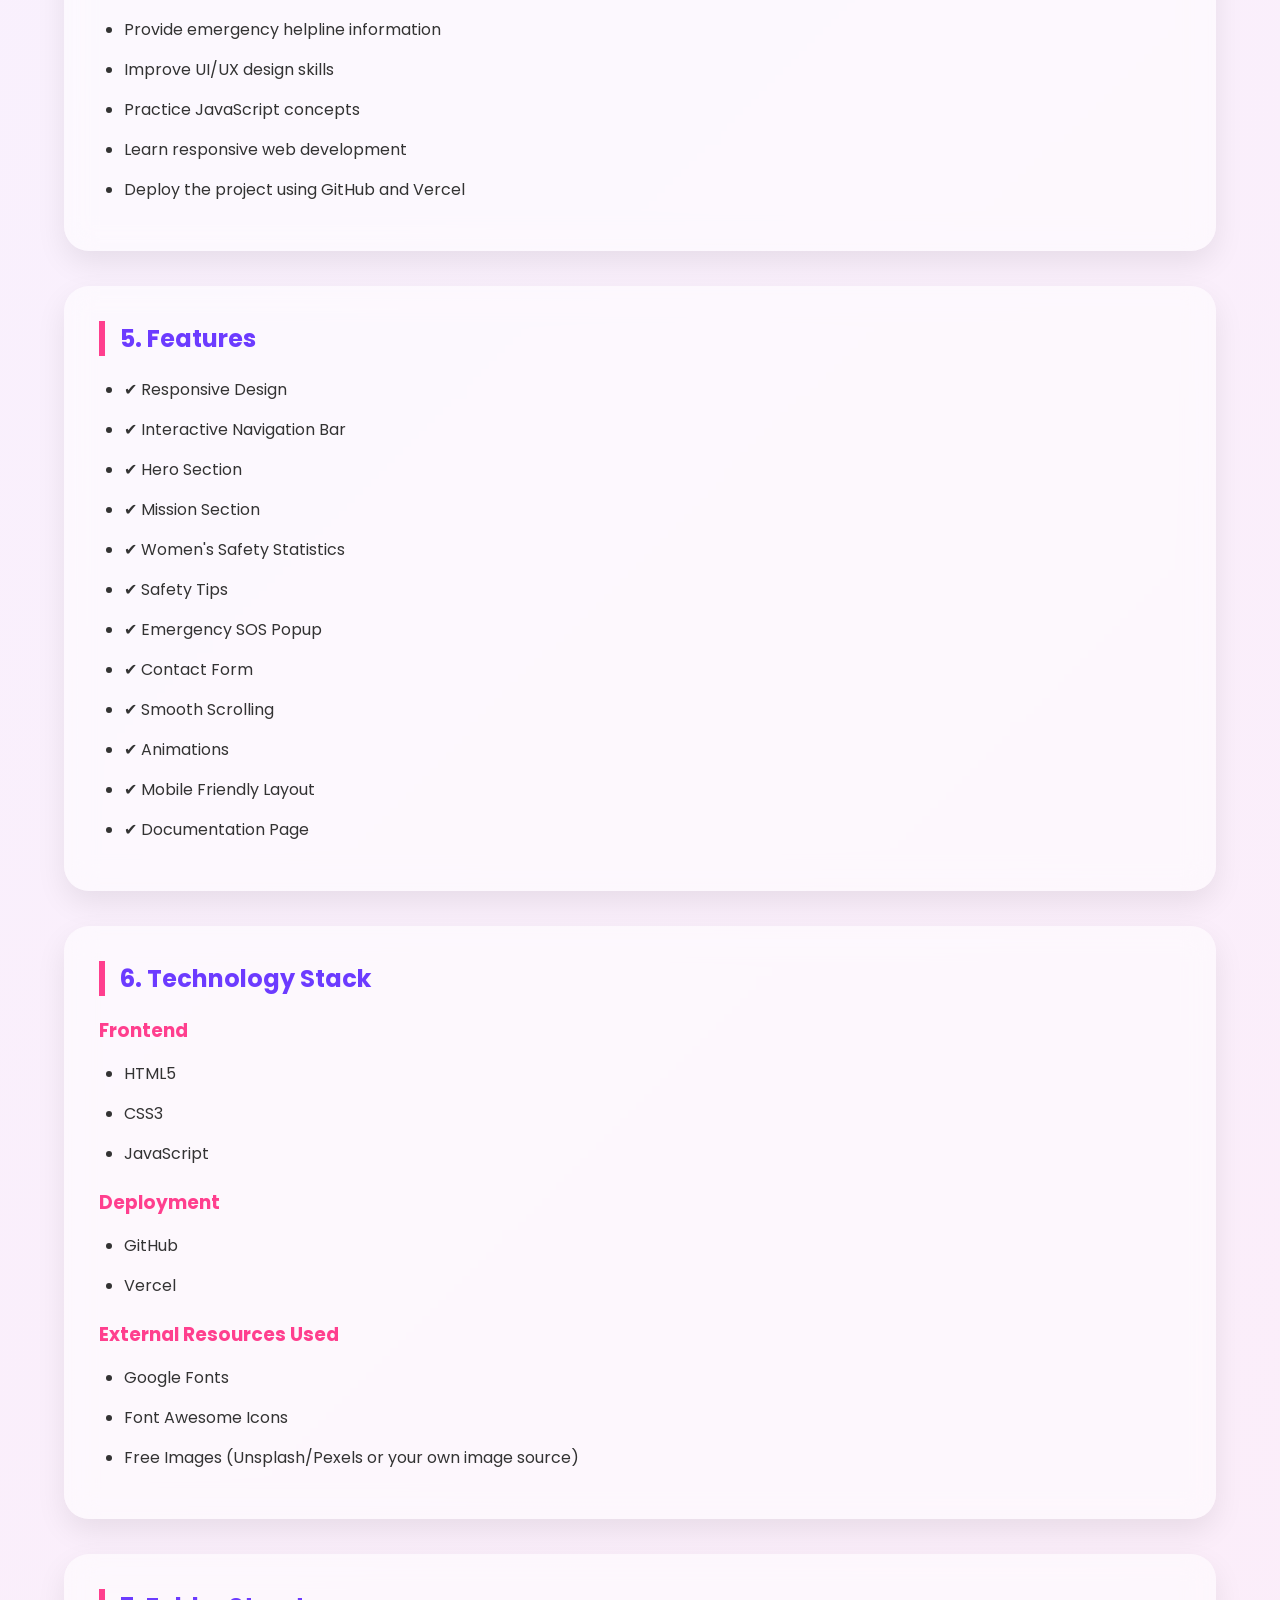
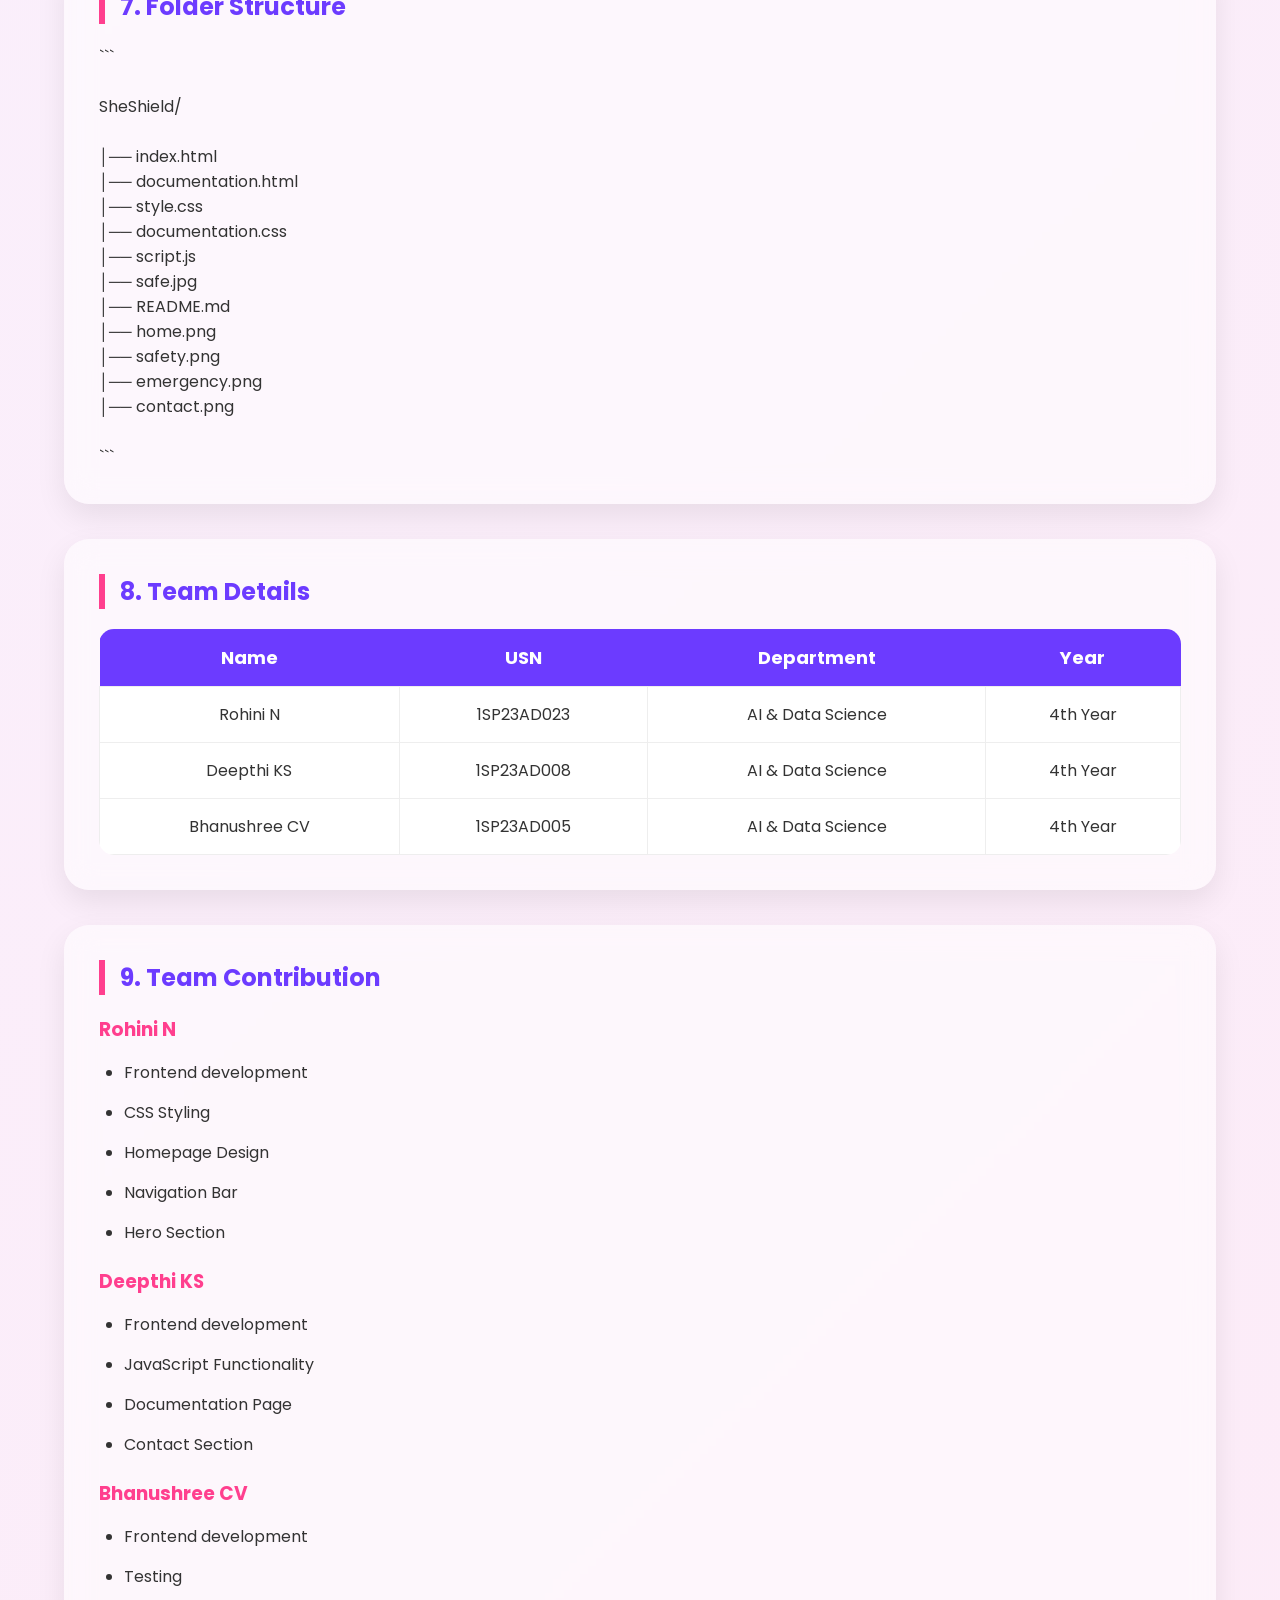
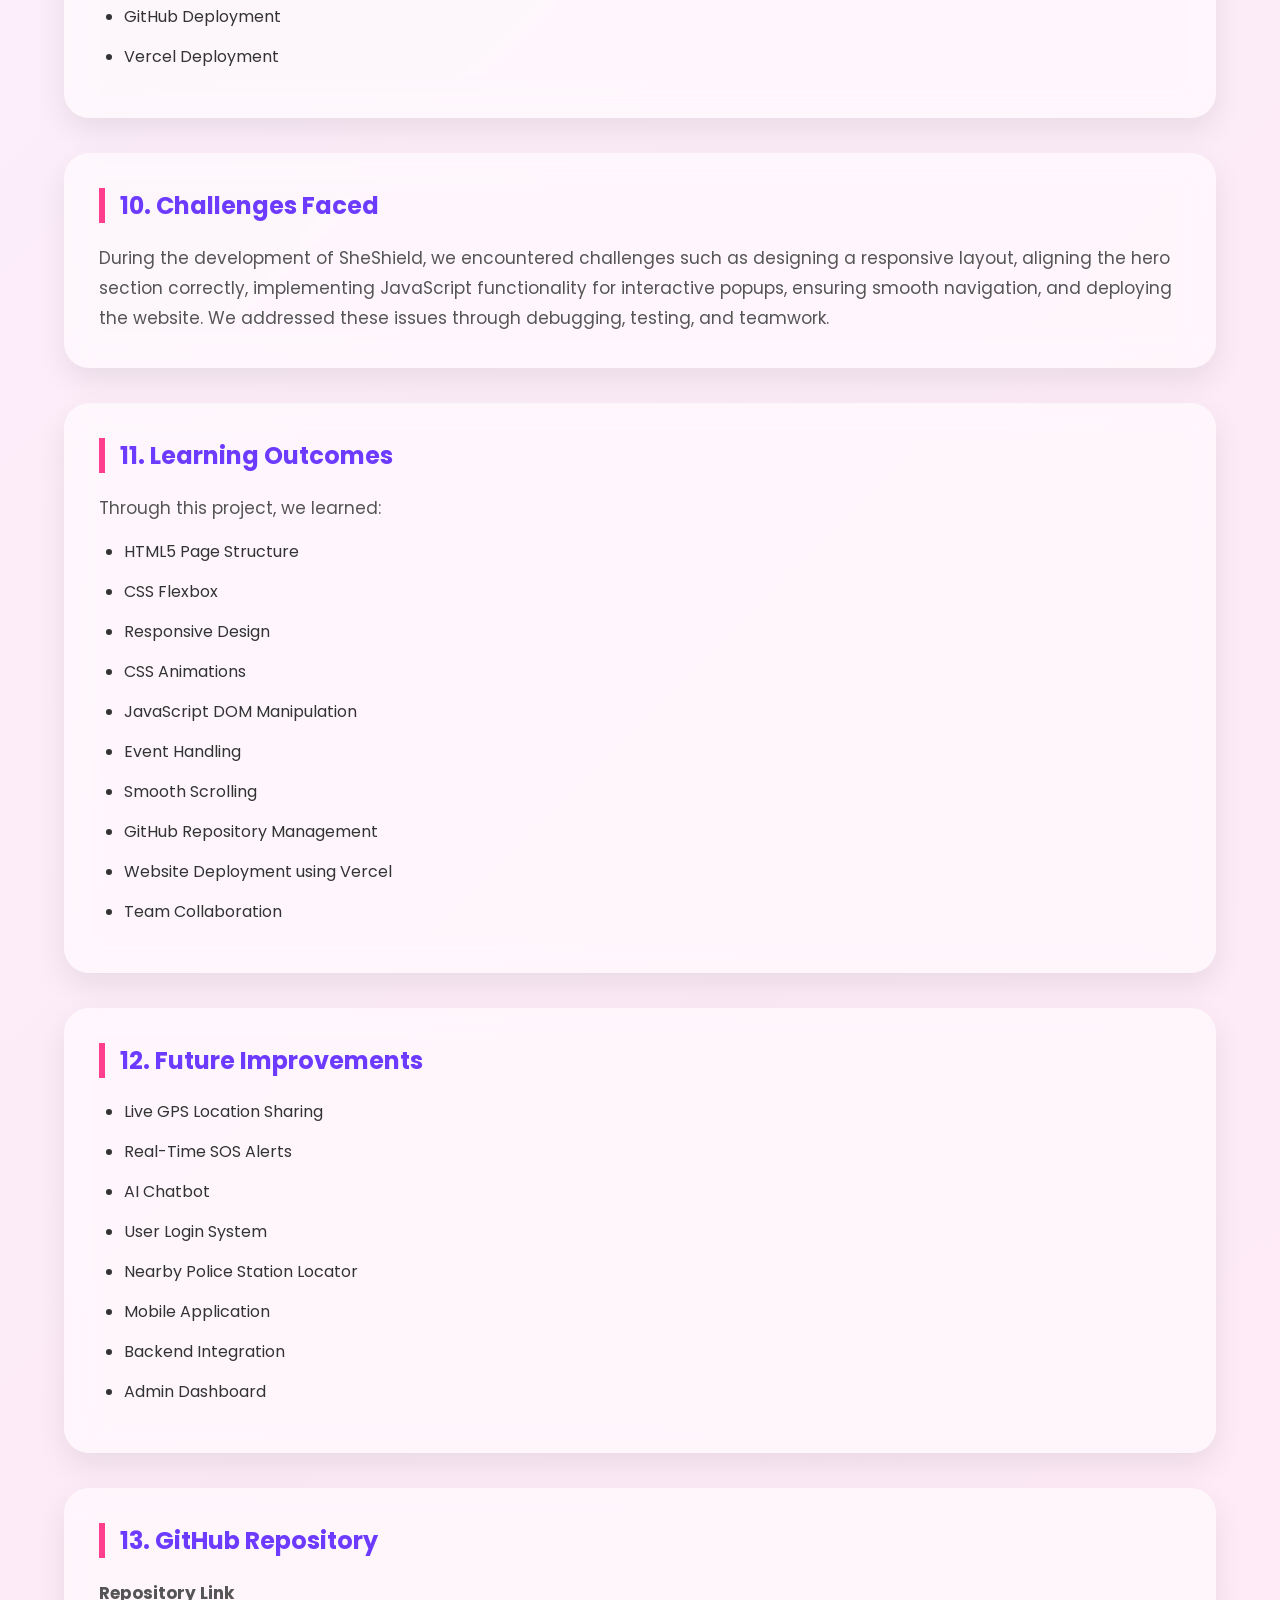
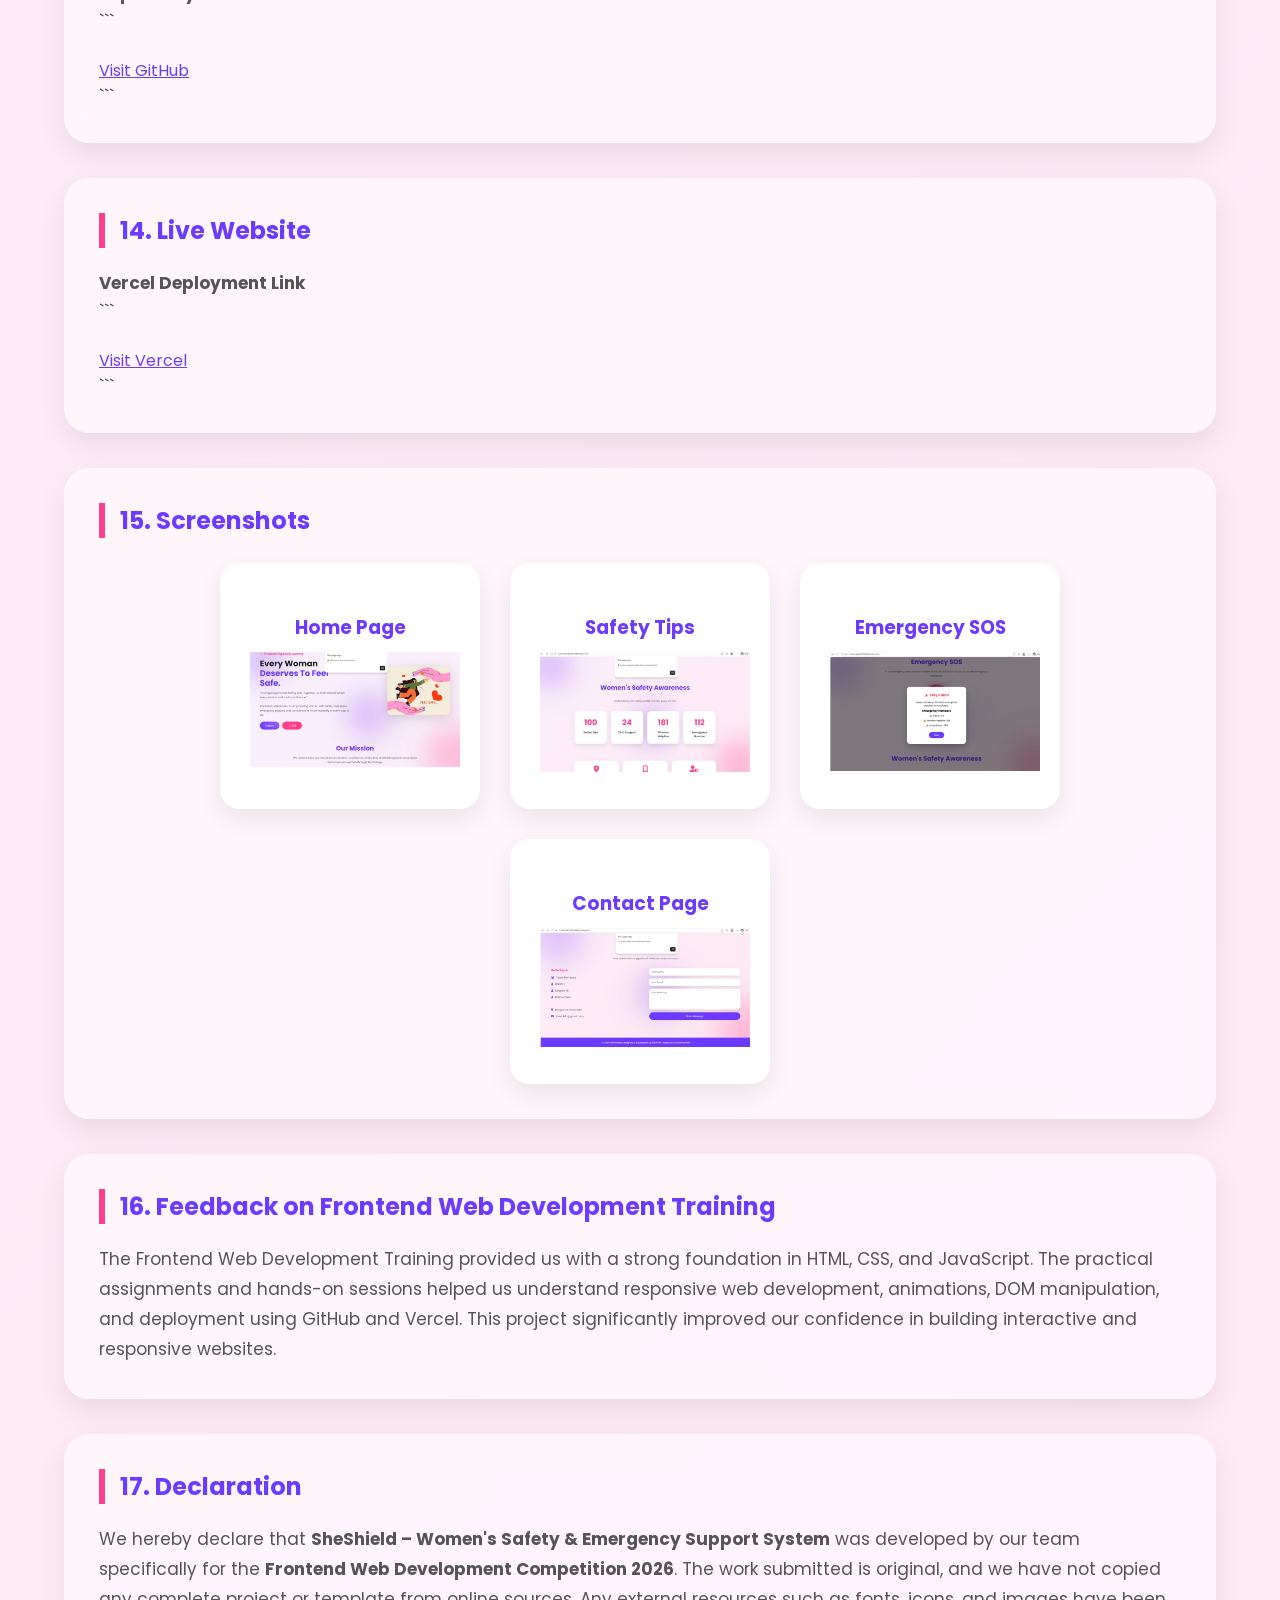
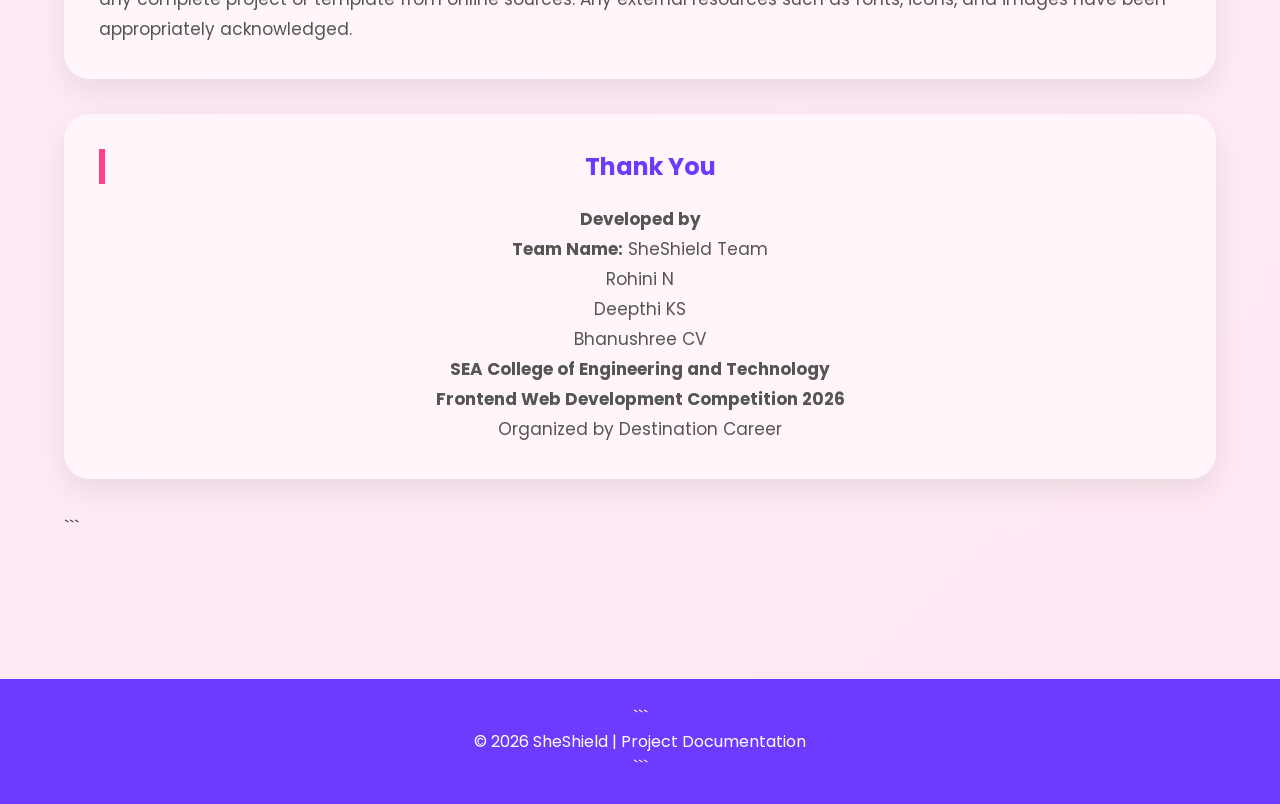
==== commit 20d7fe75: "Updated README, documentation, and project screenshots" ====
--- a/documentation.html
+++ b/documentation.html
@@ -174,7 +174,11 @@
 │── script.js
 │── safe.jpg
 │── README.md
-│── requirements.txt </pre>
+│── home.png
+│── safety.png
+│── emergency.png
+│── contact.png
+ </pre>
 
 ```
 </div>
@@ -332,22 +336,22 @@
 
         <div class="member">
             <h3>Home Page</h3>
-            <p><img src="c:\Users\Deepthi ks\OneDrive\Pictures\Screenshots\Screenshot 2026-07-17 094217.png" width='210'></p>
+            <p><img src="home.png" width='210'></p>
         </div>
 
         <div class="member">
             <h3>Safety Tips</h3>
-            <p><img src="c:\Users\Deepthi ks\OneDrive\Pictures\Screenshots\Screenshot 2026-07-17 094309.png" width='210'></p>
+            <p><img src="safety.png" width='210'></p>
         </div>
 
         <div class="member">
             <h3>Emergency SOS</h3>
-            <p><img src="c:\Users\Deepthi ks\OneDrive\Pictures\Screenshots\Screenshot 2026-07-17 094330.png" width='210'></p>
+            <p><img src="emergency.png" width='210'></p>
         </div>
 
         <div class="member">
             <h3>Contact Page</h3>
-            <p><img src="c:\Users\Deepthi ks\OneDrive\Pictures\Screenshots\Screenshot 2026-07-17 094345.png" width='210'></p>
+            <p><img src="contact.png" width='210'></p>
         </div>
 
     </div>
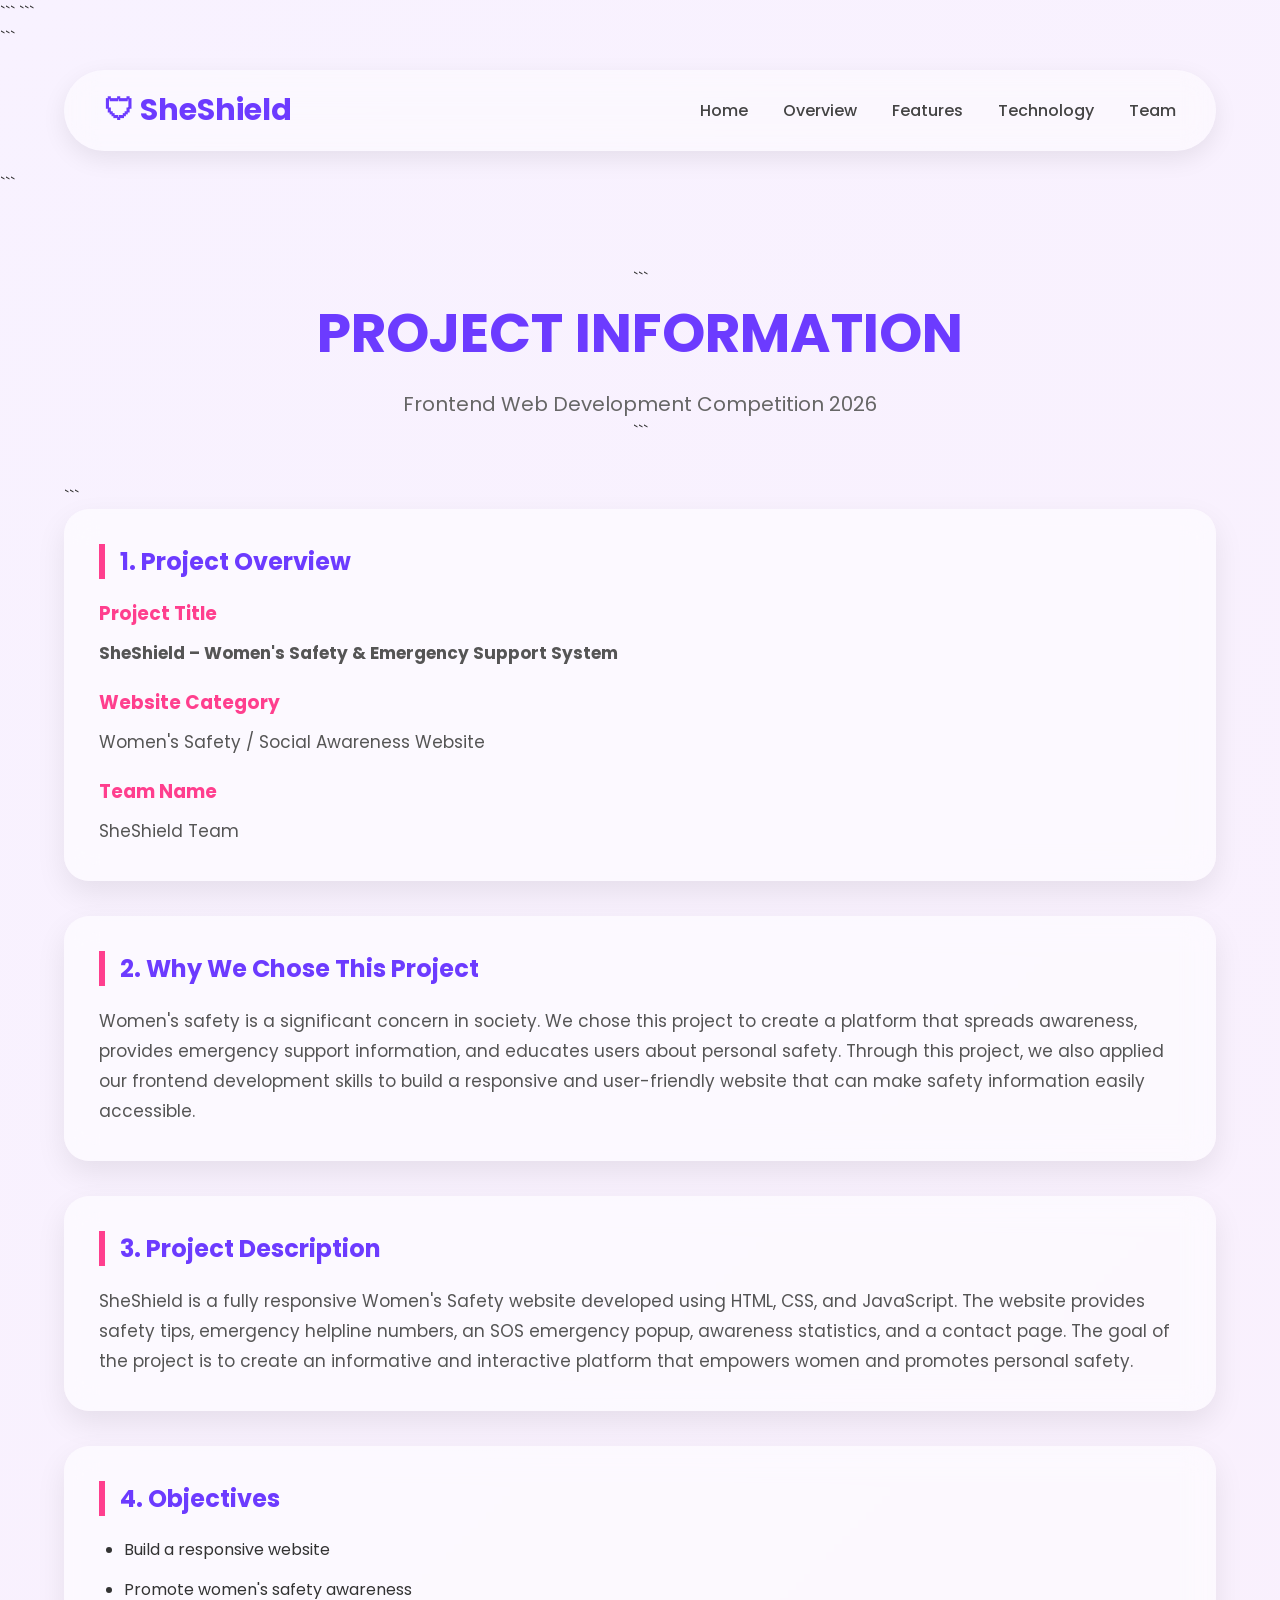
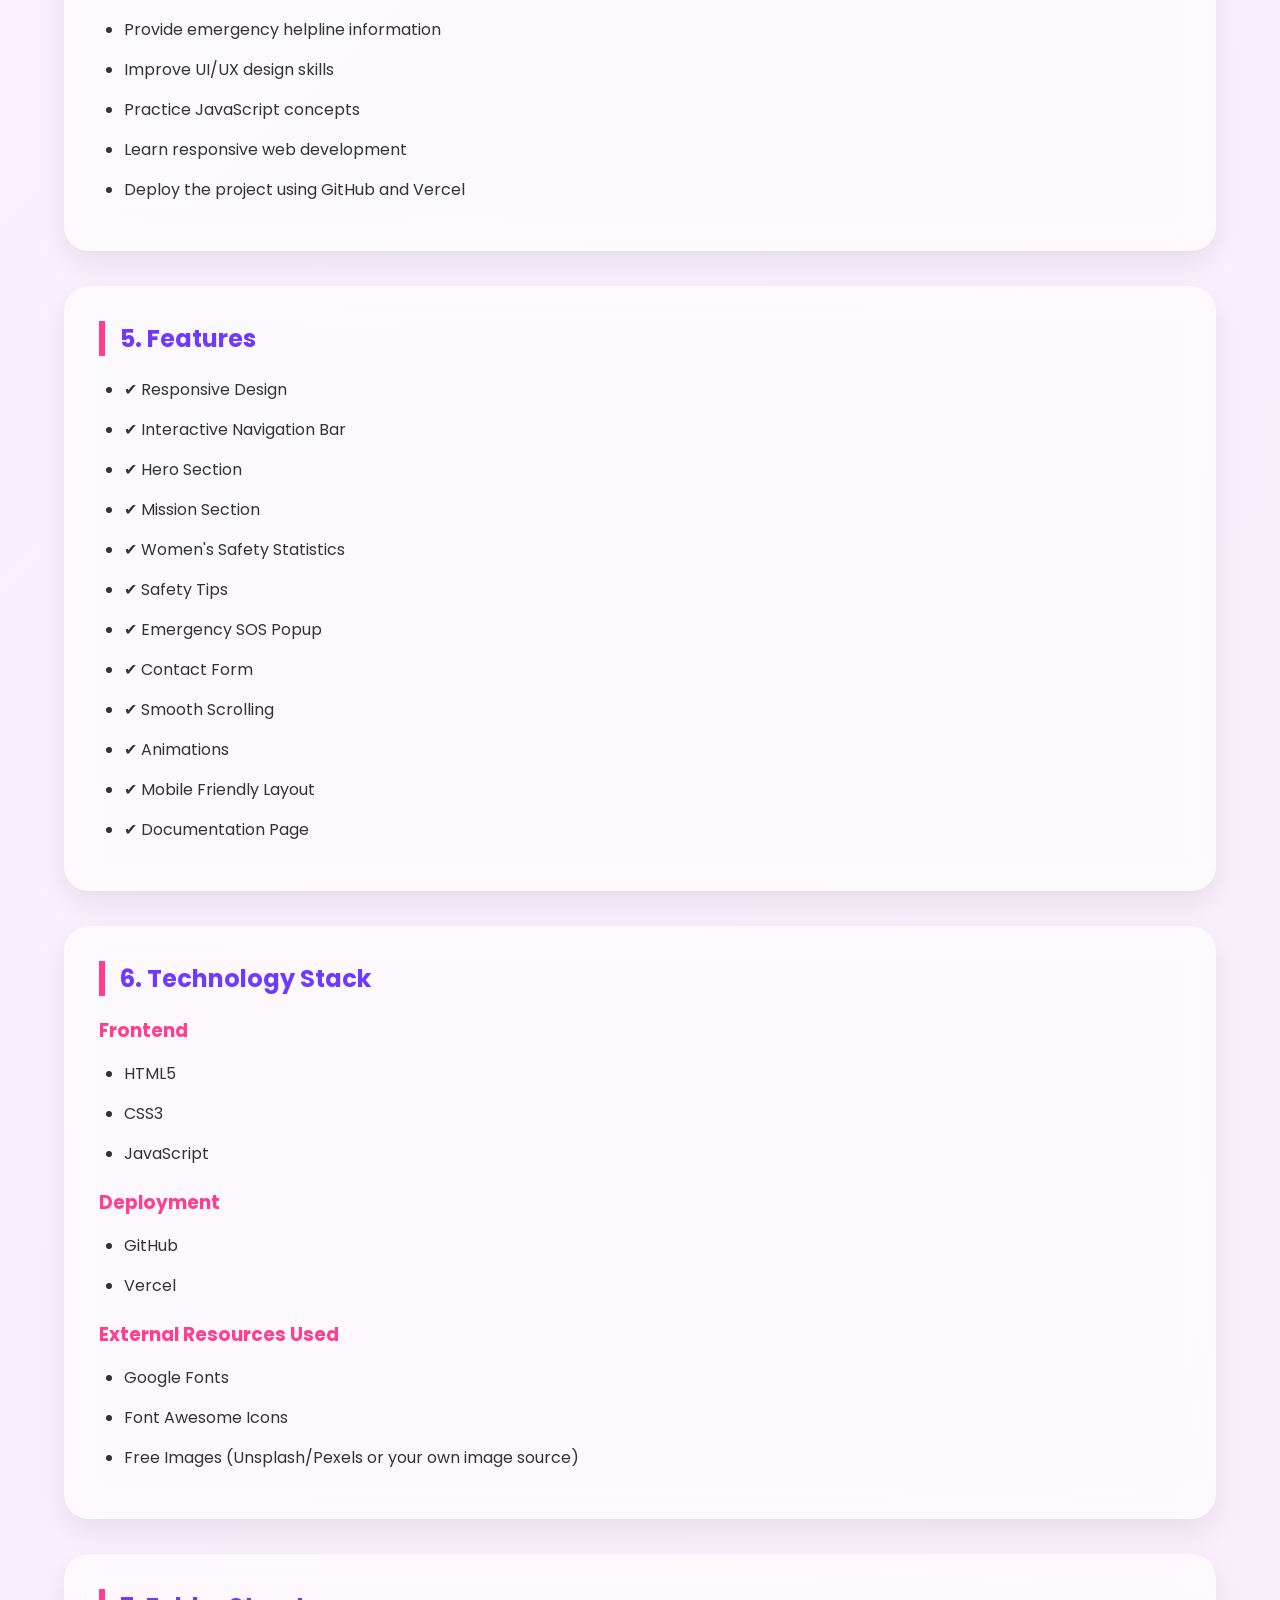
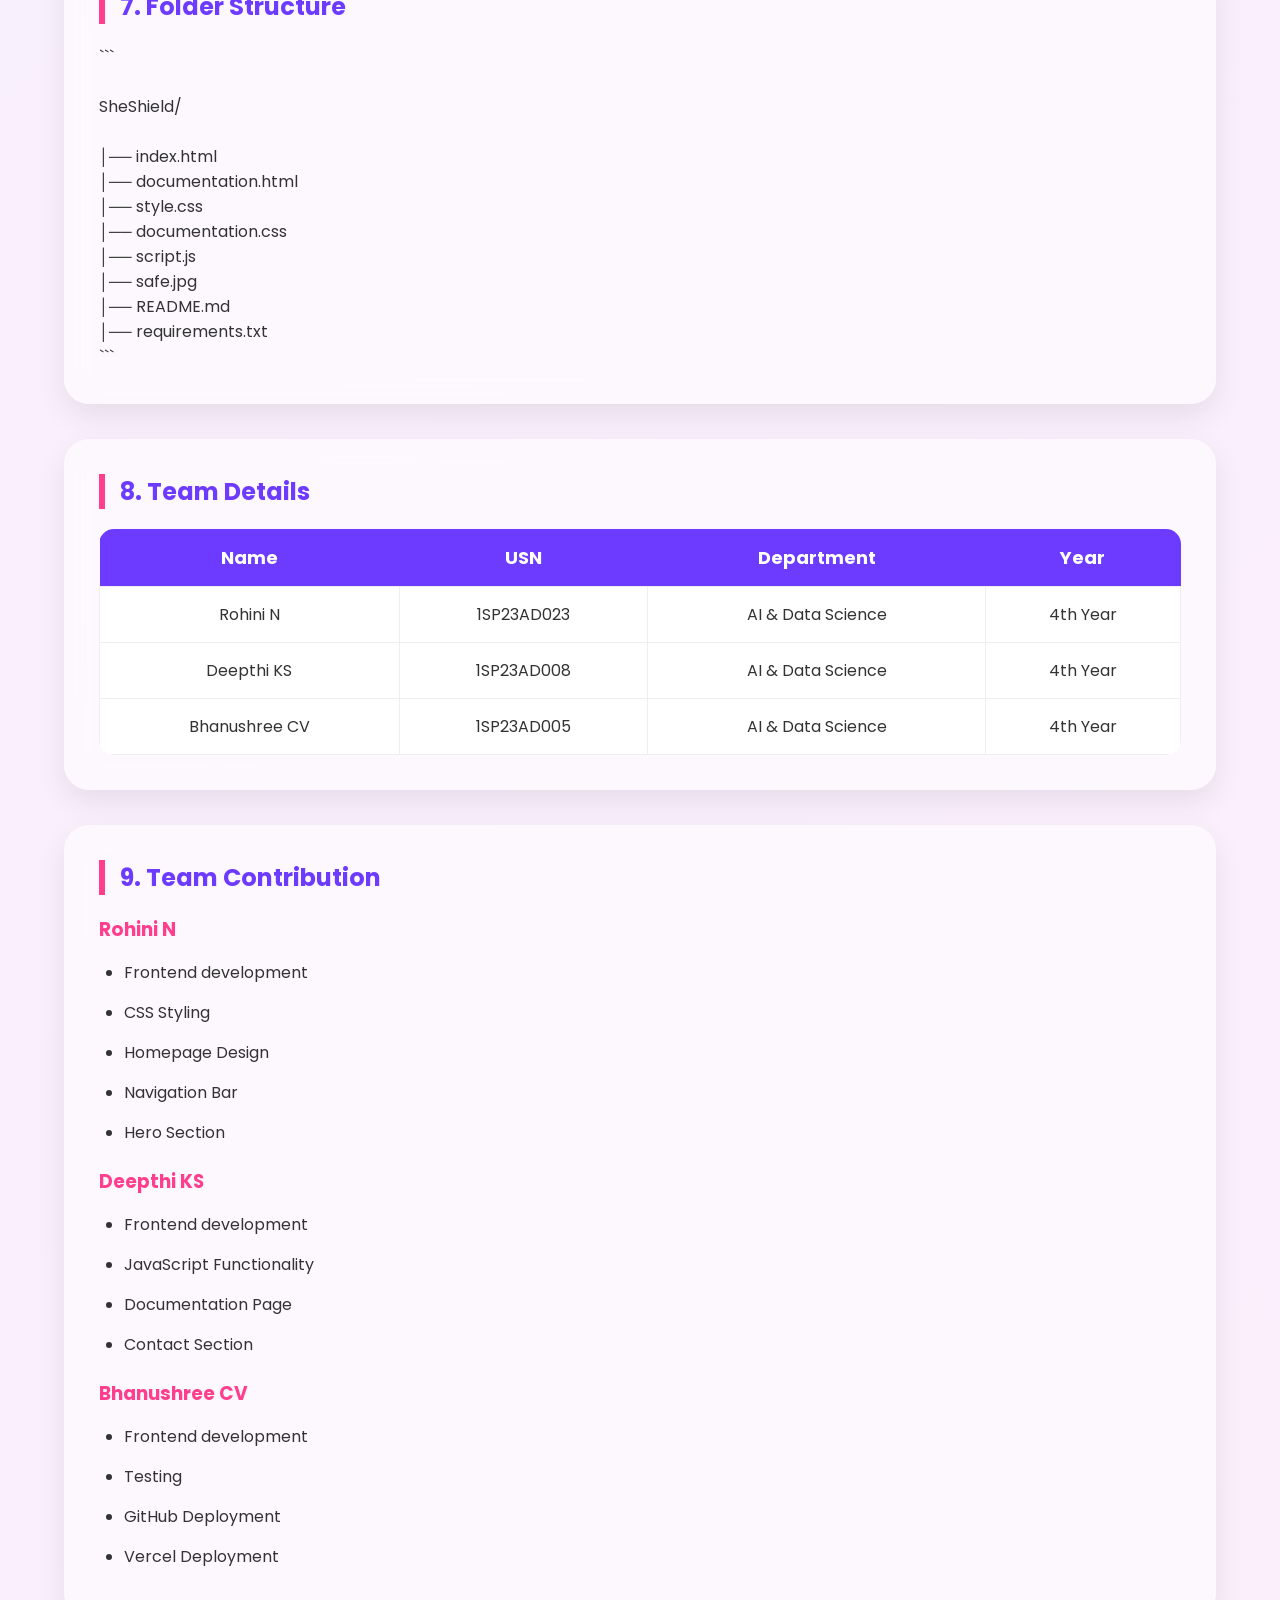
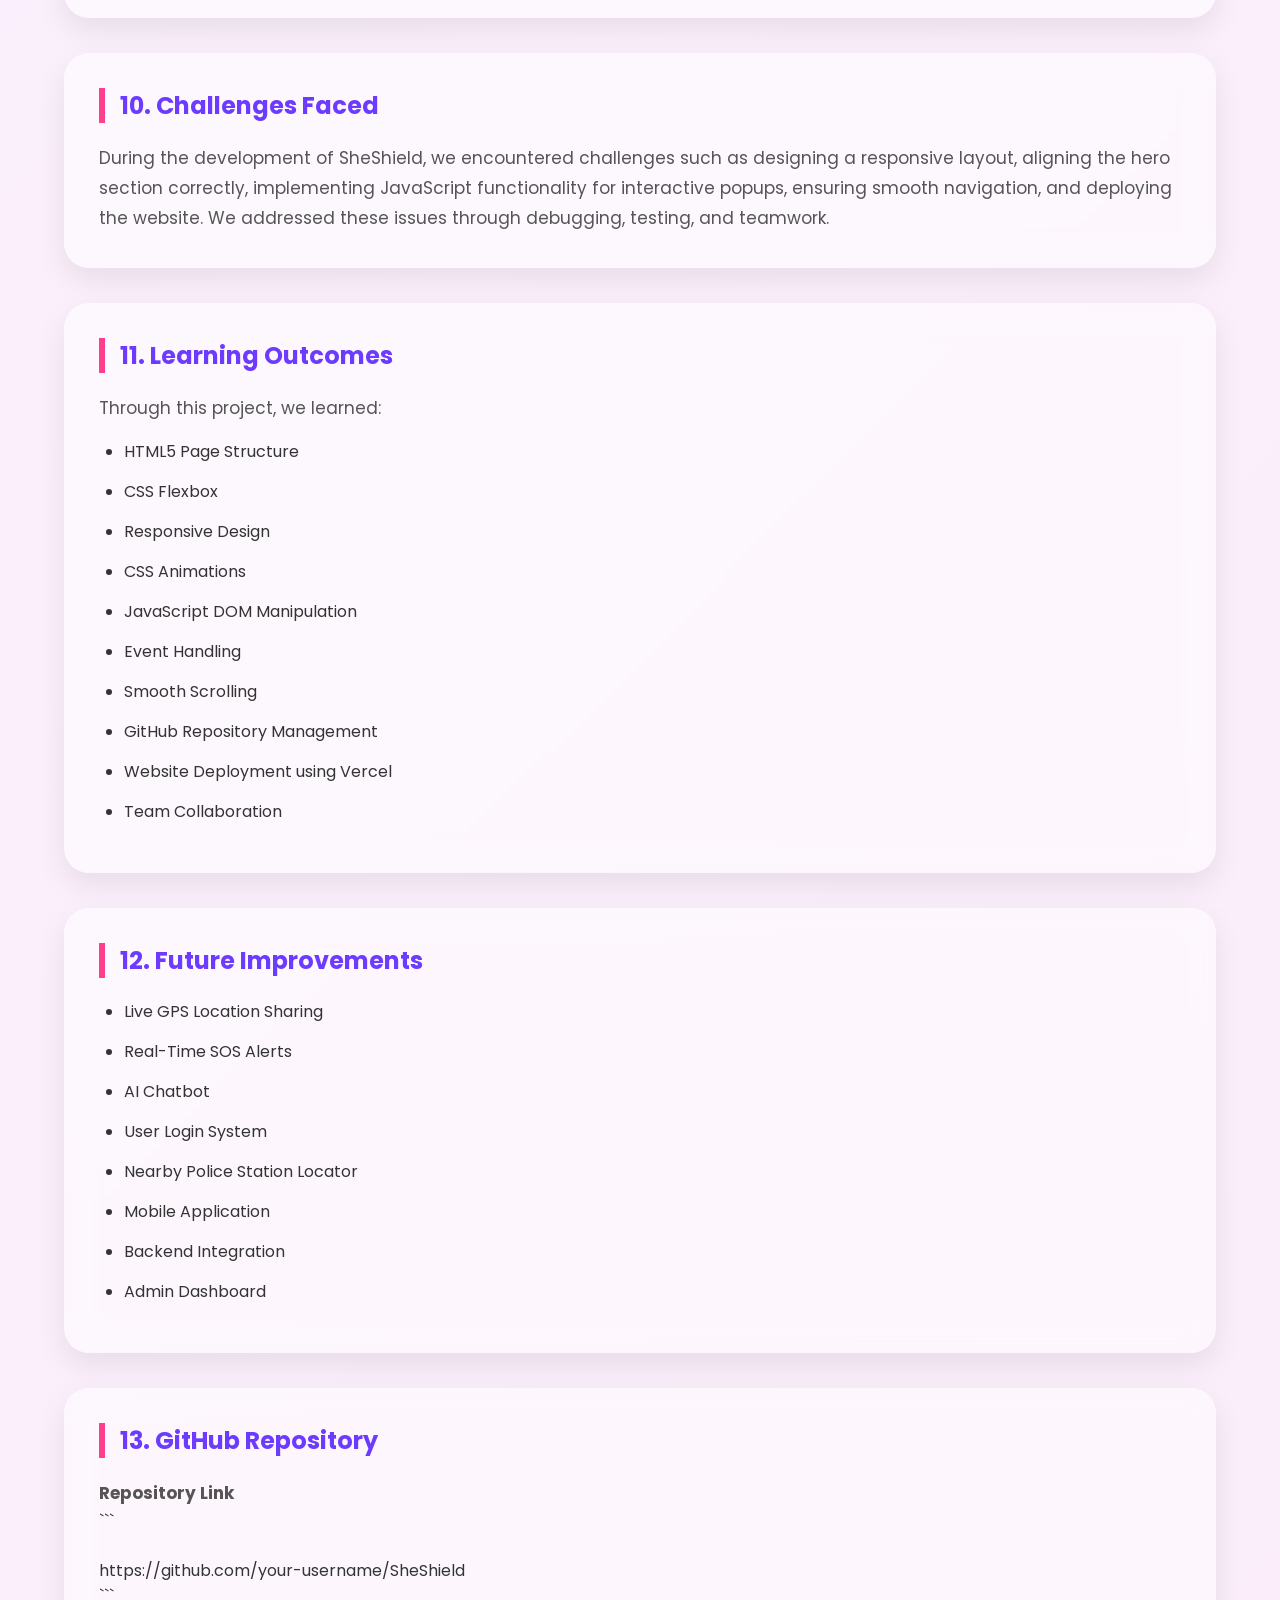
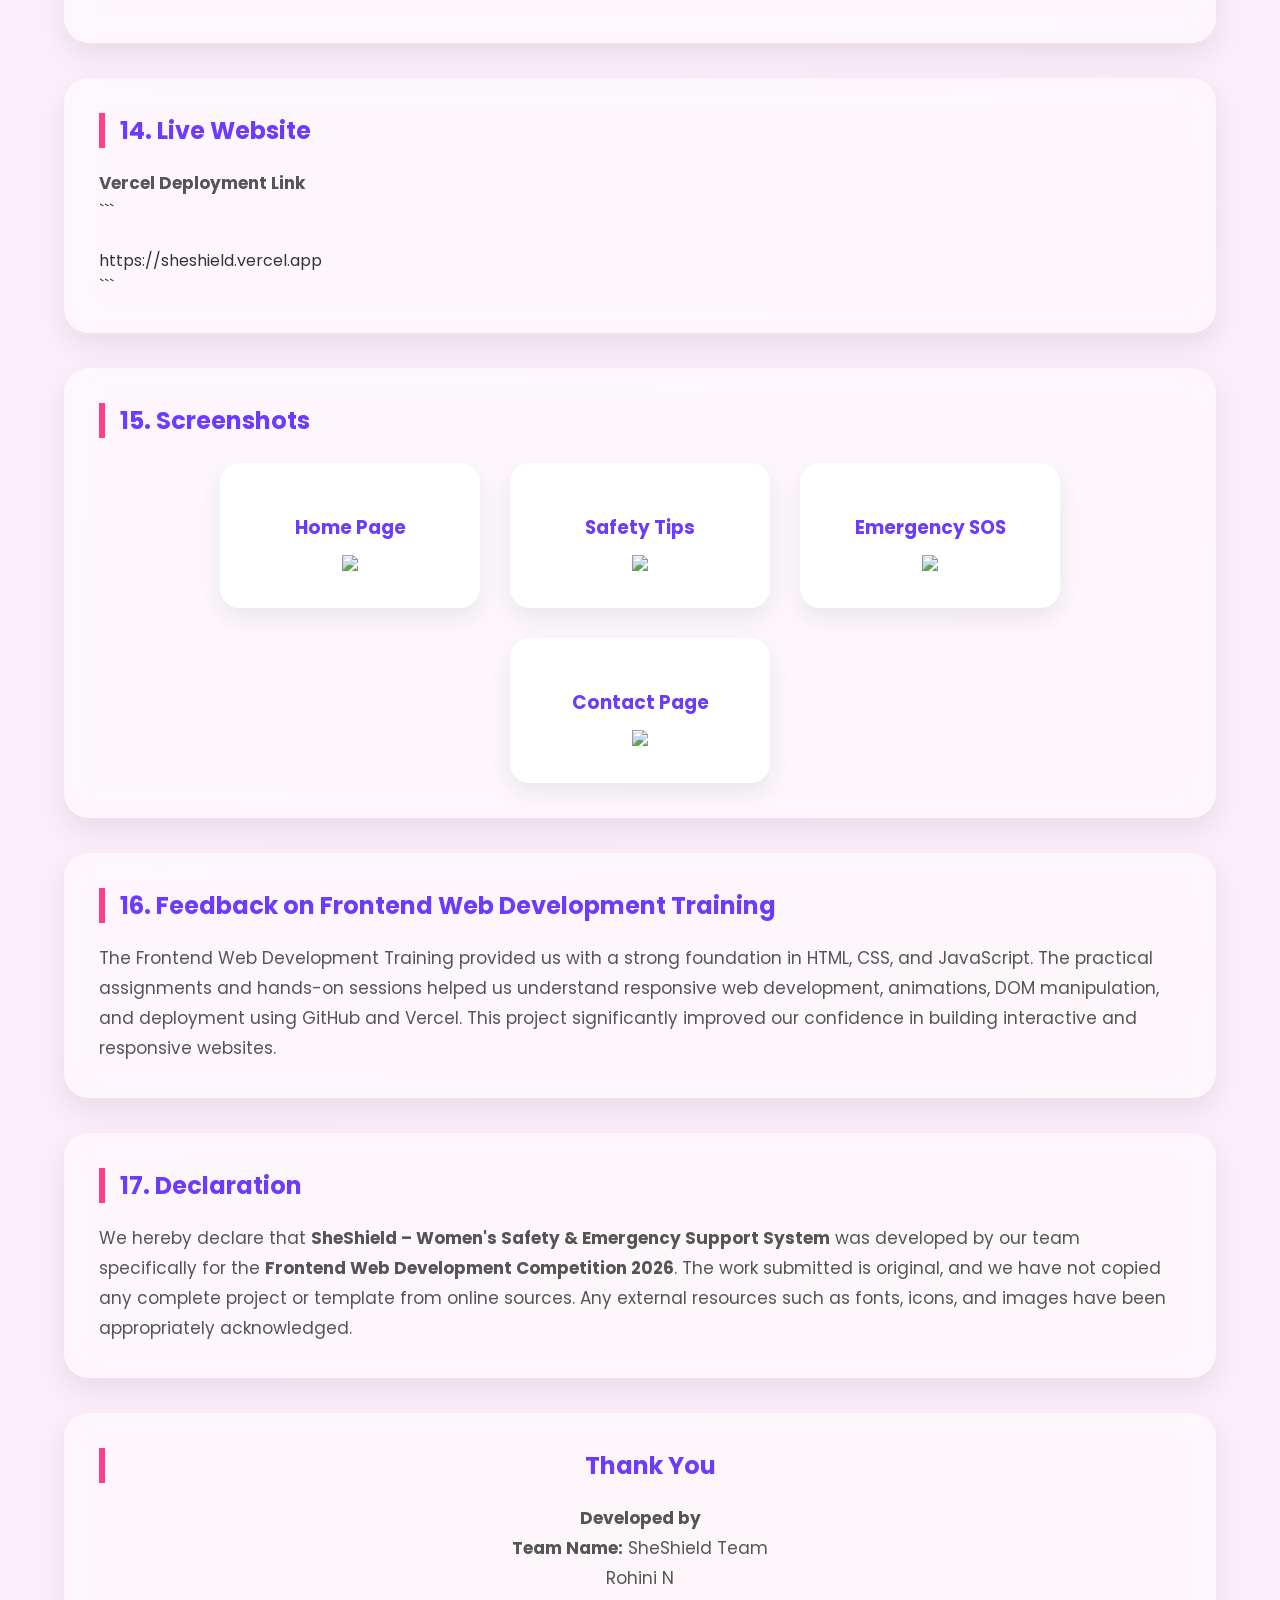
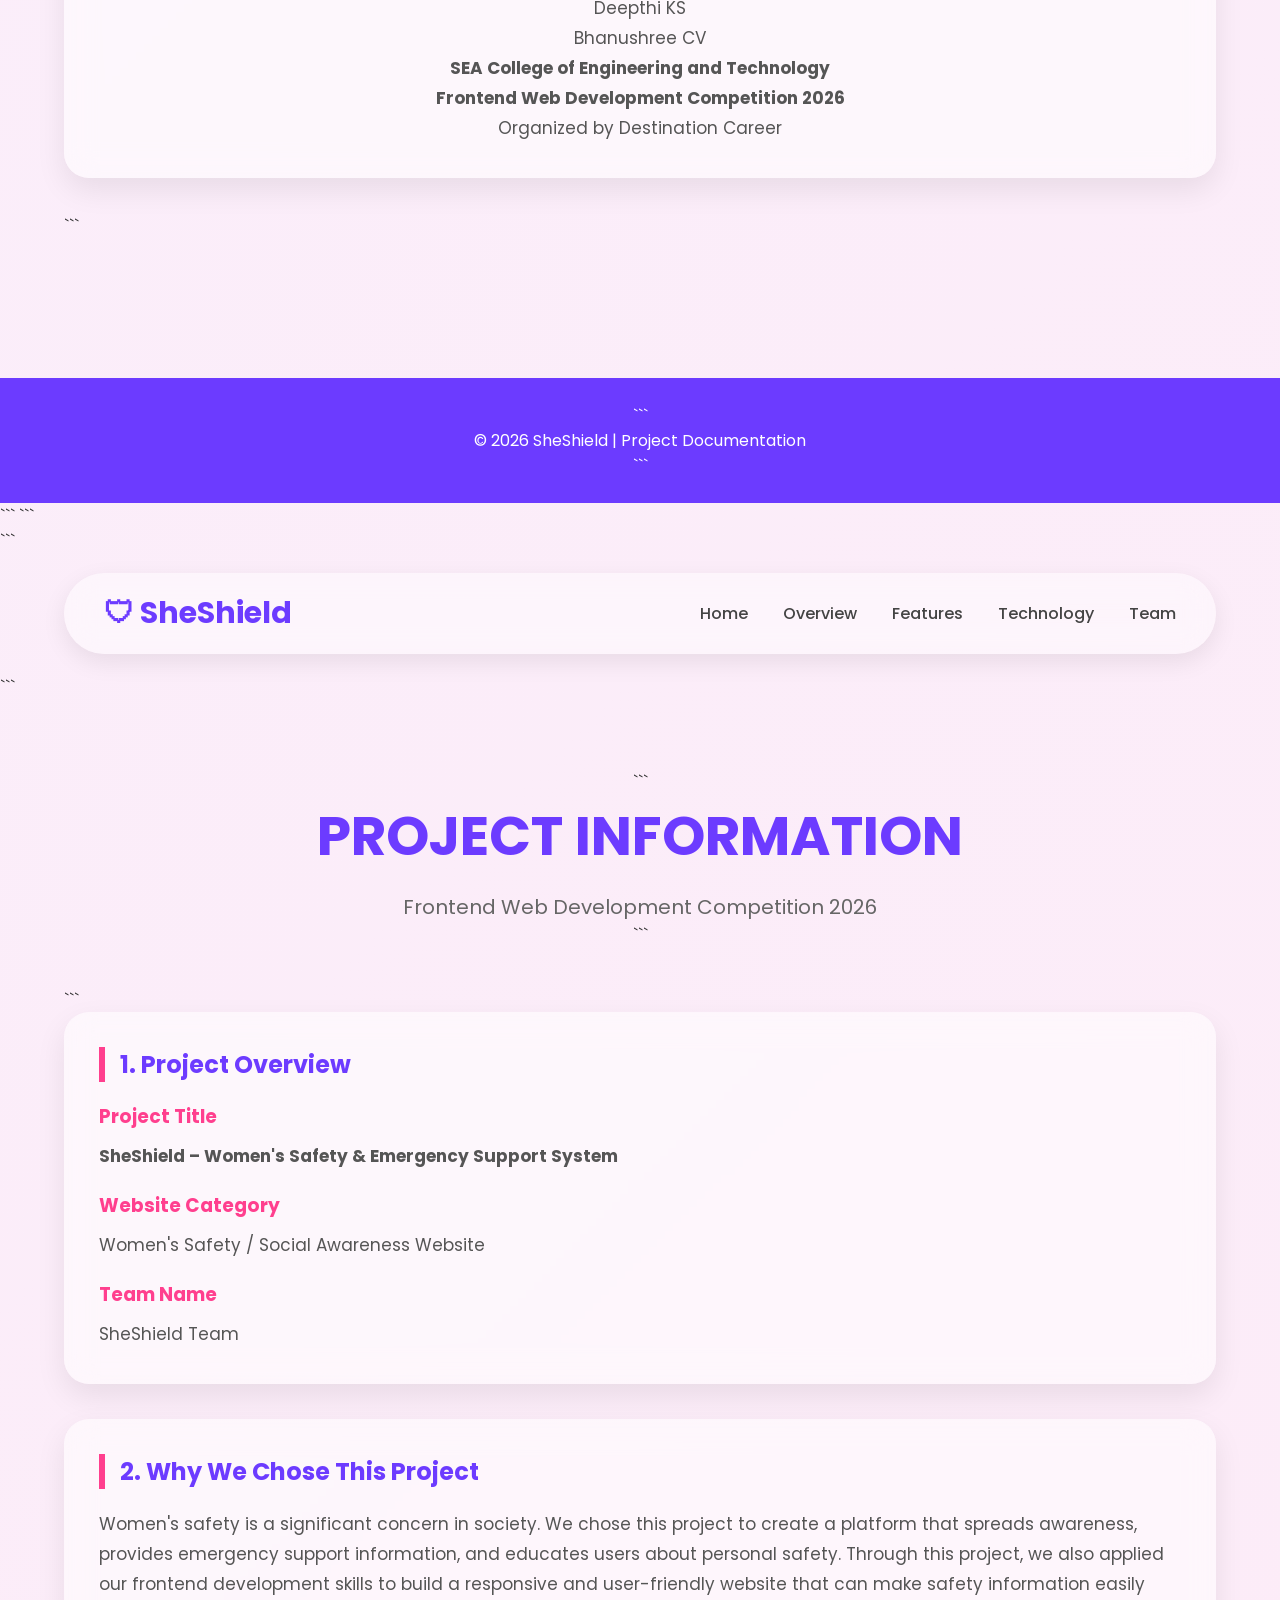
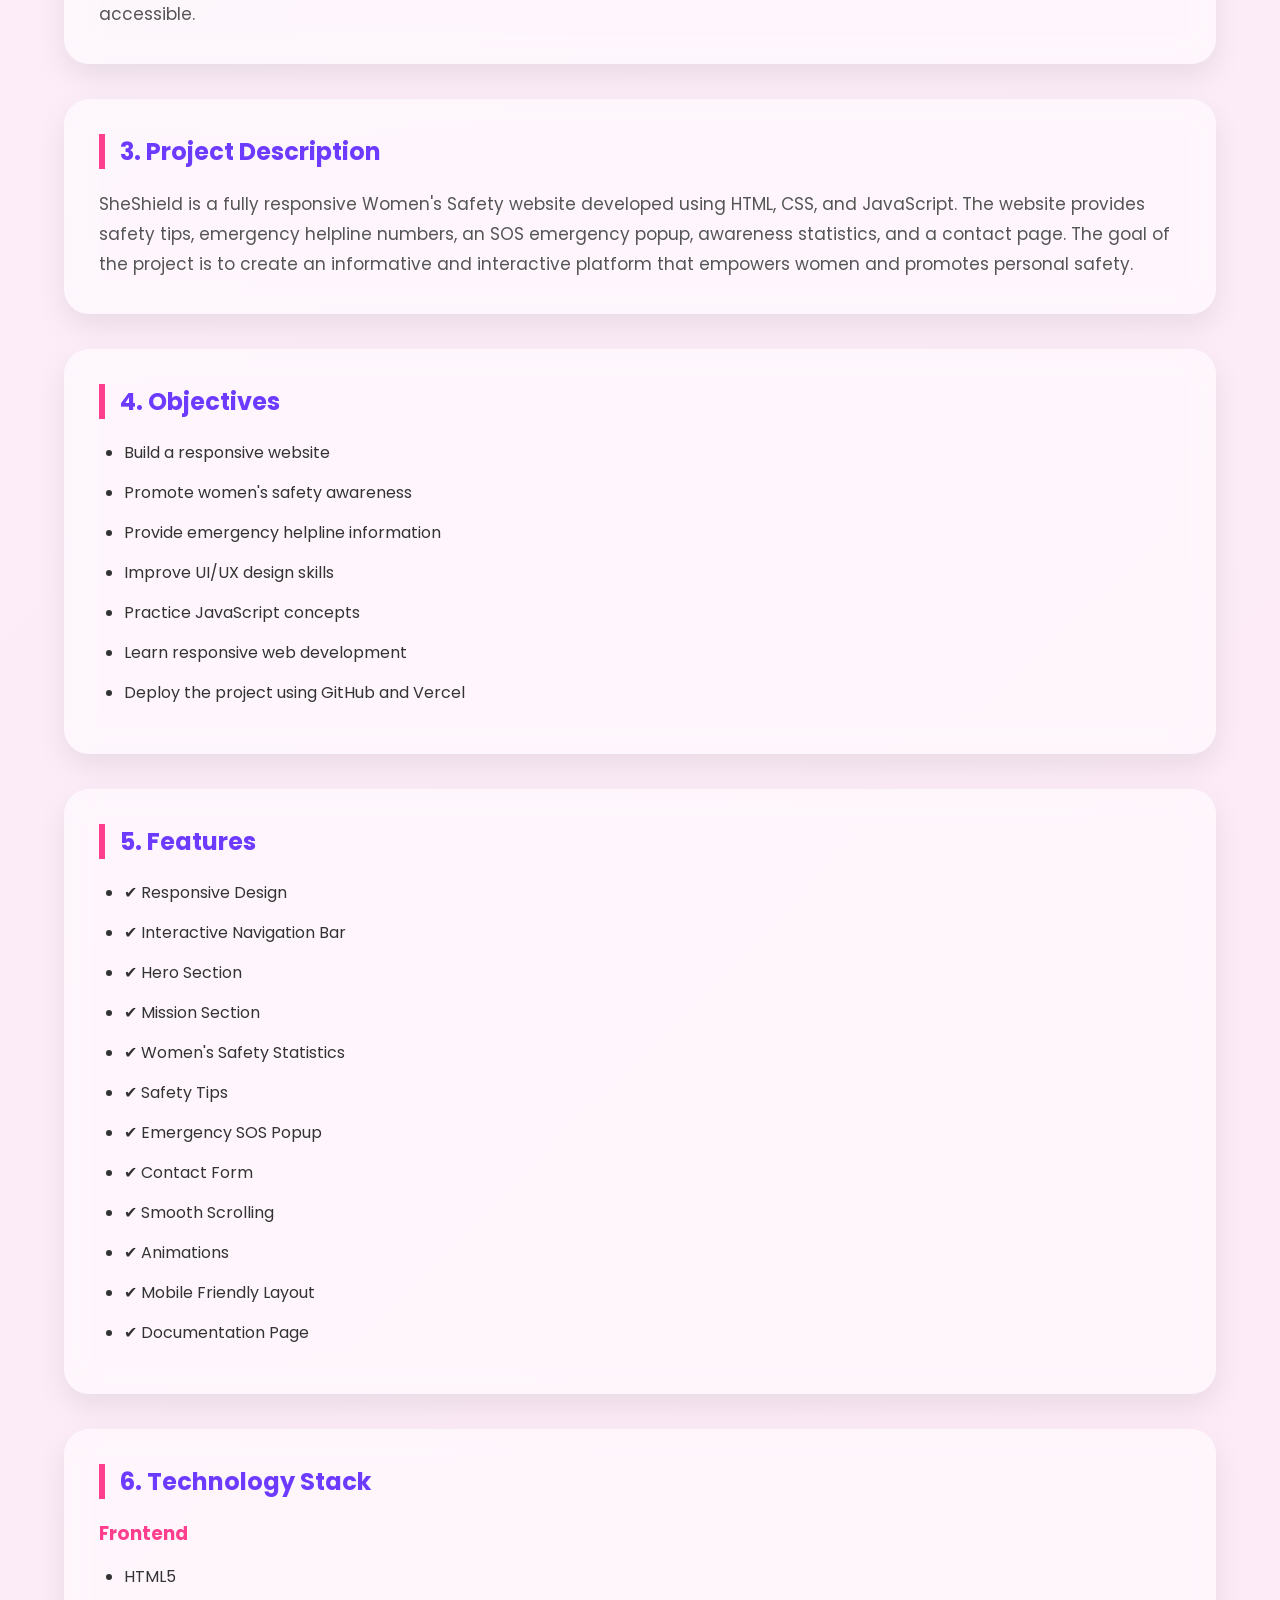
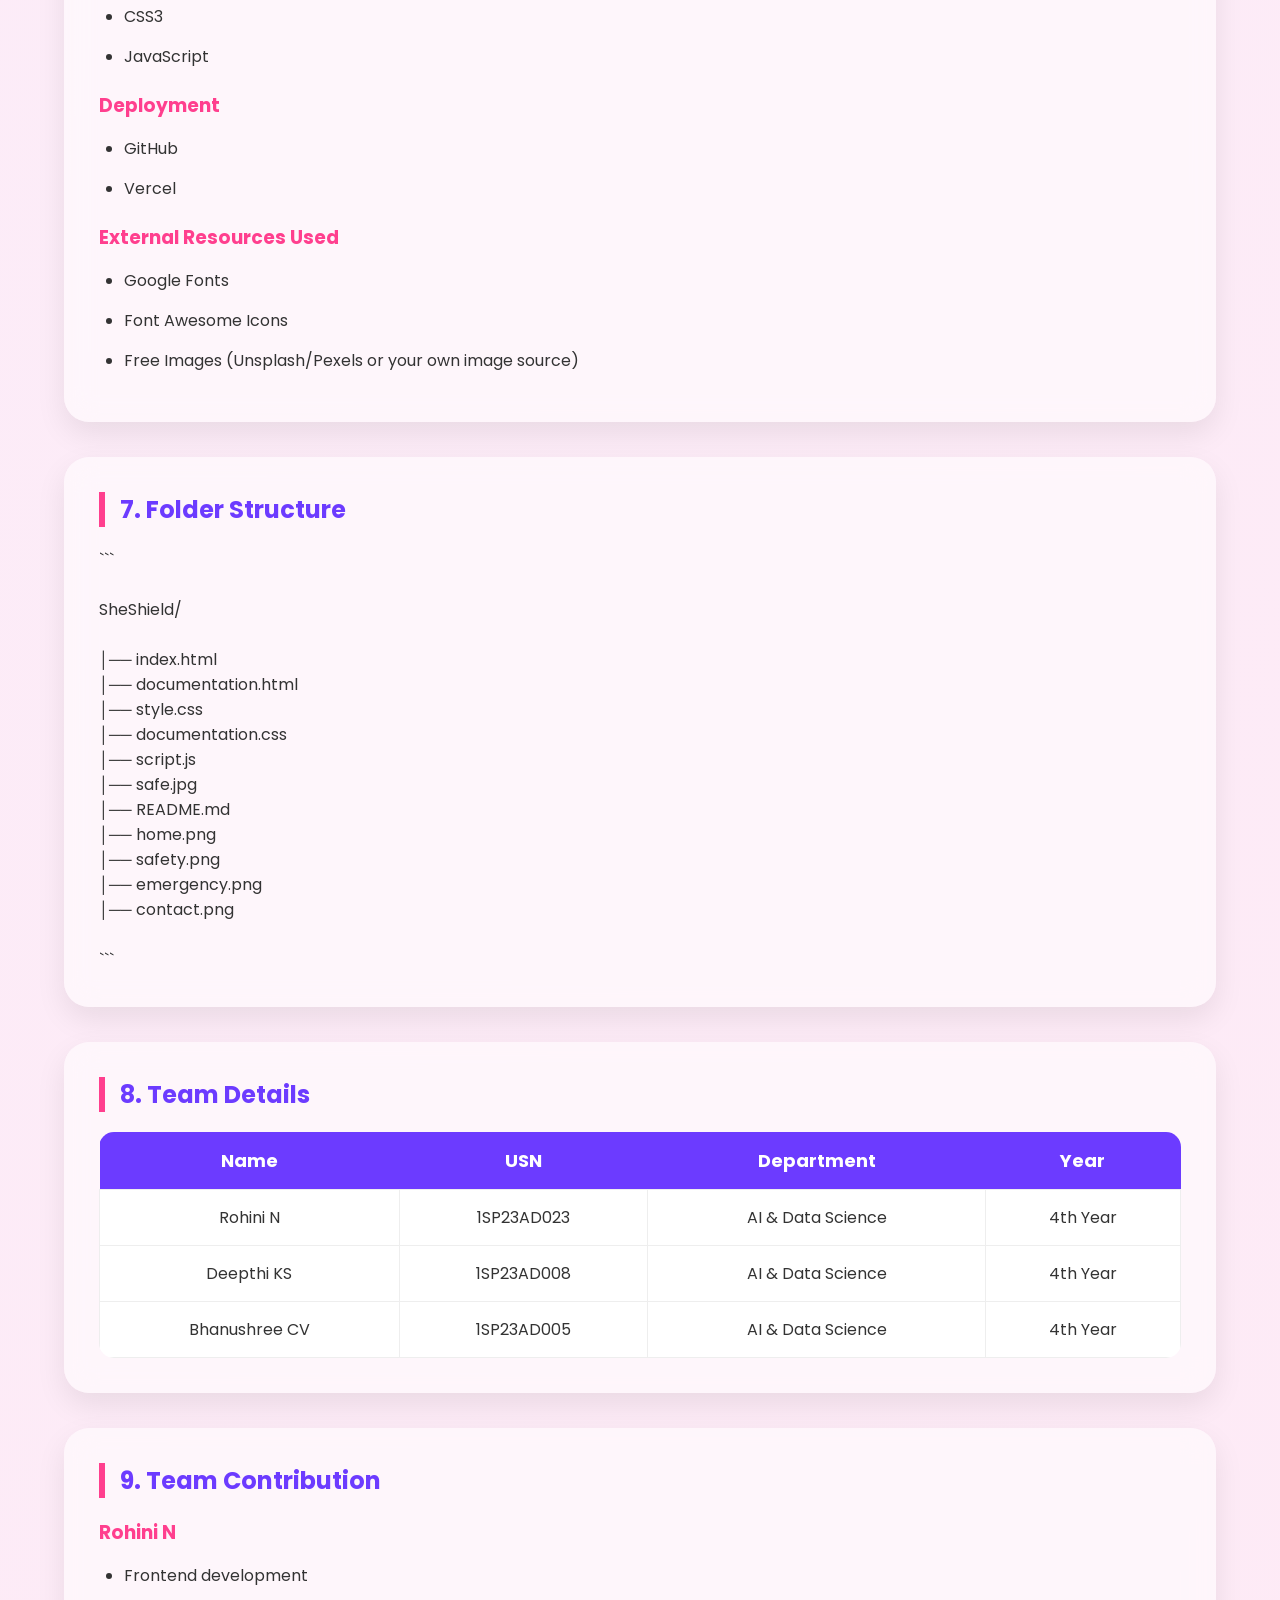
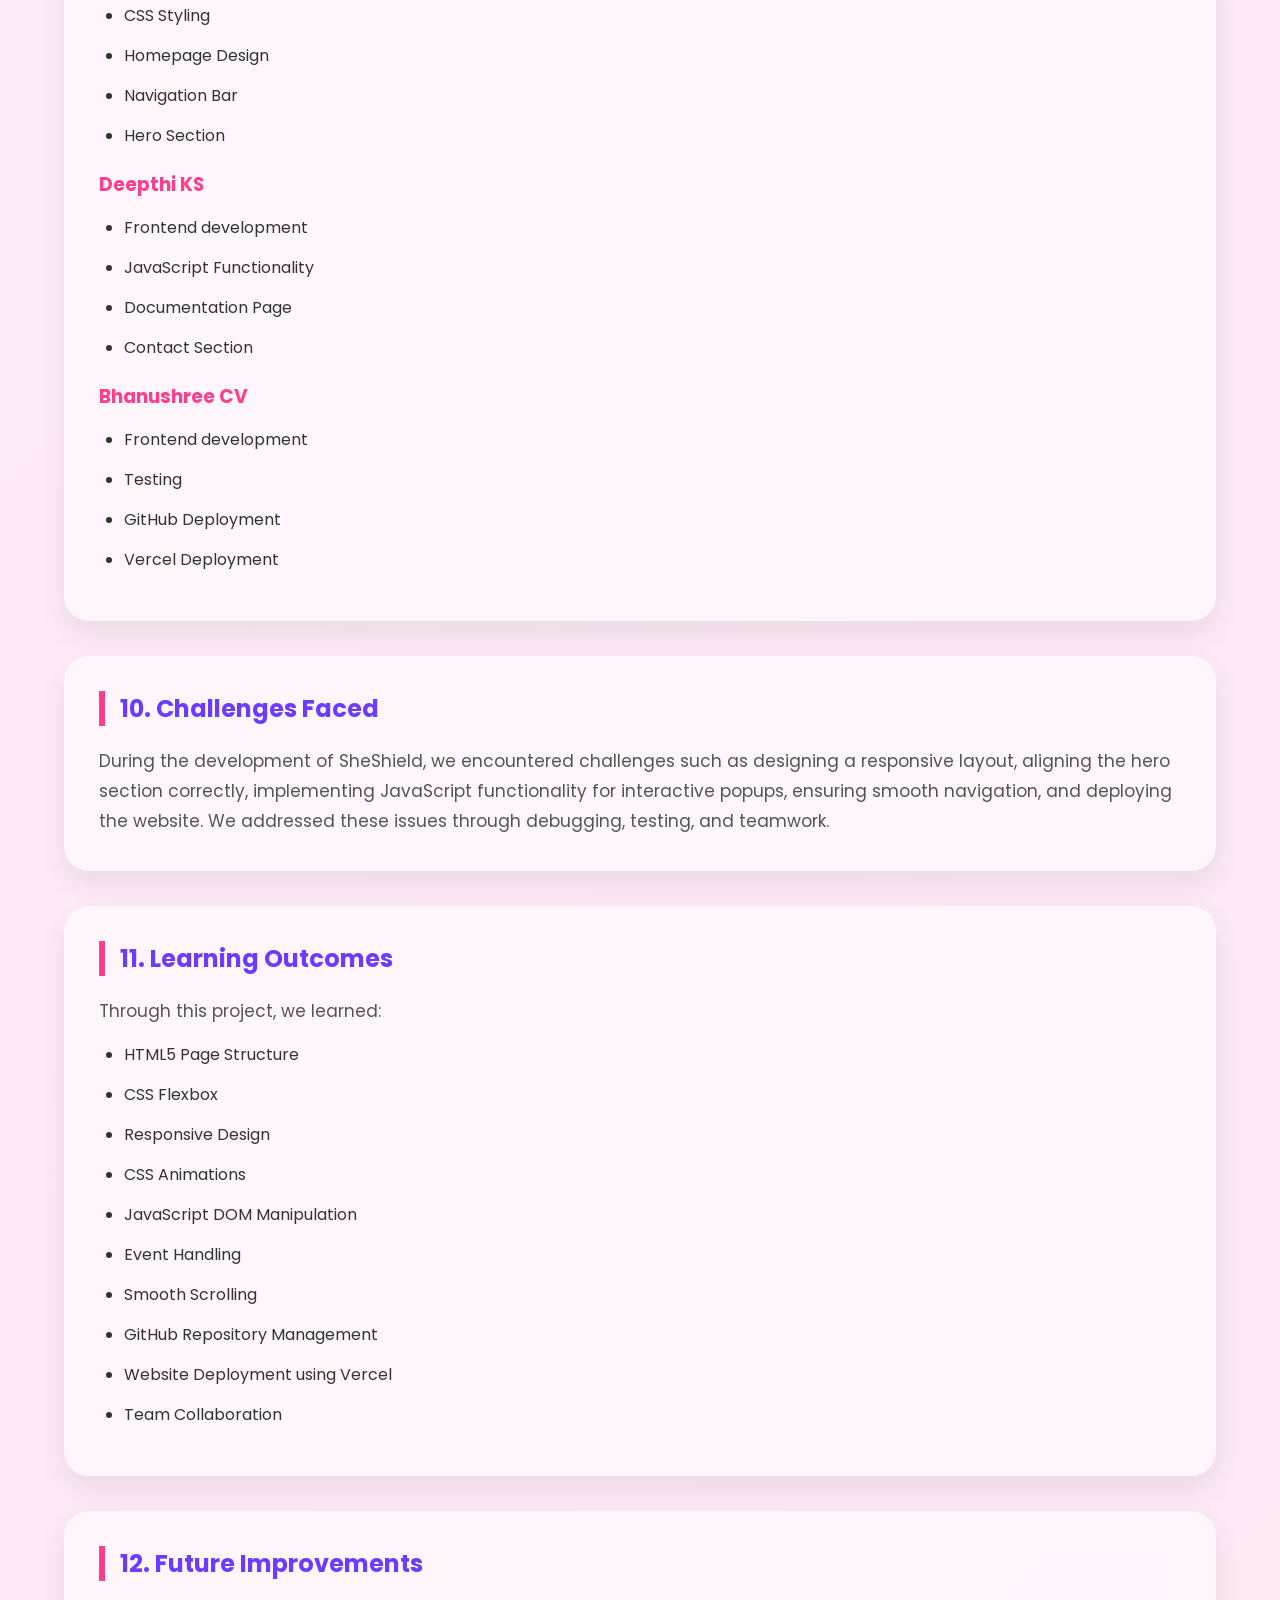
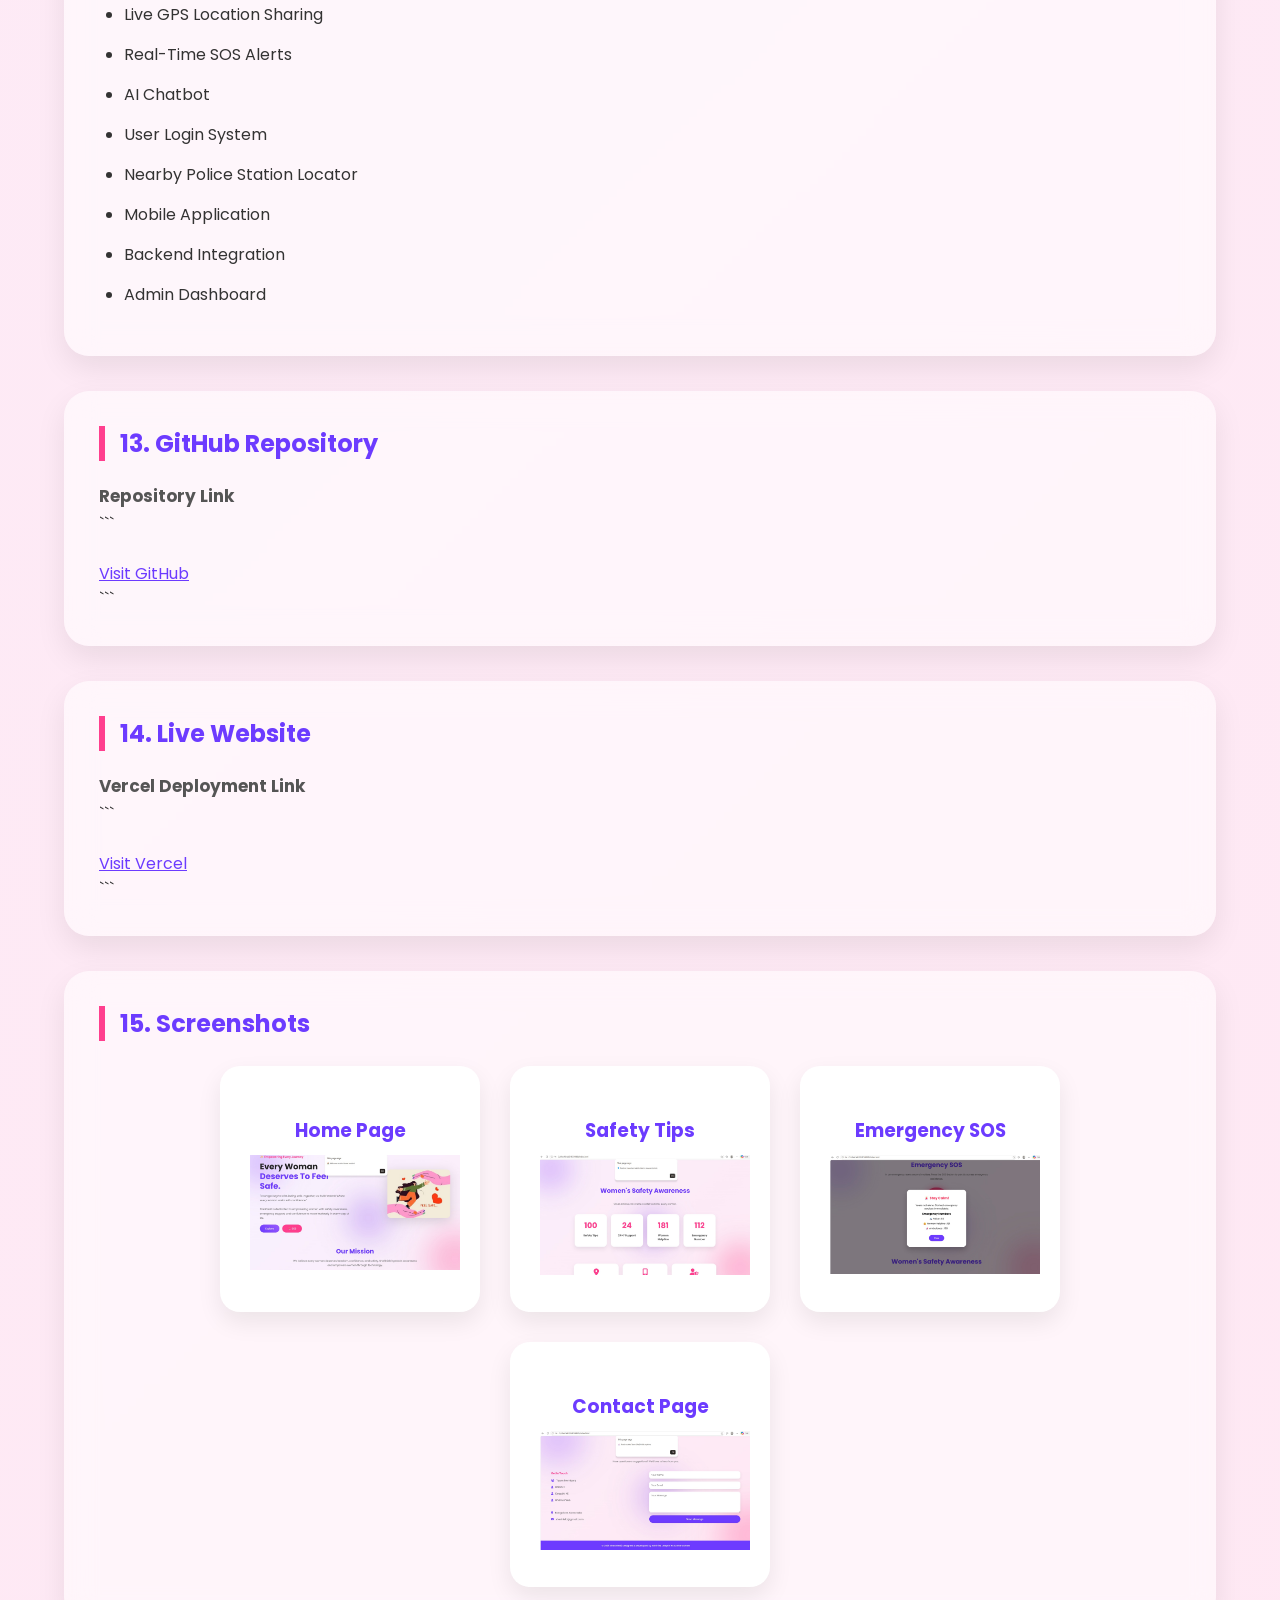
==== commit 5794adca: "Resolve merge conflicts" ====
--- a/documentation.html
+++ b/documentation.html
@@ -174,11 +174,7 @@
 │── script.js
 │── safe.jpg
 │── README.md
-│── home.png
-│── safety.png
-│── emergency.png
-│── contact.png
- </pre>
+│── requirements.txt </pre>
 
 ```
 </div>
@@ -307,8 +303,7 @@
     <pre>
 ```
 
-<a href="https://github.com/Rohini-nandyala/SHESHIELD" target="_blank">Visit GitHub</a>
-</pre>
+https://github.com/your-username/SheShield </pre>
 
 ```
 </div>
@@ -322,8 +317,7 @@
     <pre>
 ```
 
-<a href="https://vercel.com/rohini-nandyalas-projects/sheshield-9d8o/AYDxrnaLre74L1bY7Az2UeExh1YL" target="_blank">Visit Vercel</a>
-</pre>
+https://sheshield.vercel.app </pre>
 
 ```
 </div>
@@ -336,22 +330,22 @@
 
         <div class="member">
             <h3>Home Page</h3>
-            <p><img src="home.png" width='210'></p>
+            <p><img src="c:\Users\Deepthi ks\OneDrive\Pictures\Screenshots\Screenshot 2026-07-17 094217.png" width='210'></p>
         </div>
 
         <div class="member">
             <h3>Safety Tips</h3>
-            <p><img src="safety.png" width='210'></p>
+            <p><img src="c:\Users\Deepthi ks\OneDrive\Pictures\Screenshots\Screenshot 2026-07-17 094309.png" width='210'></p>
         </div>
 
         <div class="member">
             <h3>Emergency SOS</h3>
-            <p><img src="emergency.png" width='210'></p>
+            <p><img src="c:\Users\Deepthi ks\OneDrive\Pictures\Screenshots\Screenshot 2026-07-17 094330.png" width='210'></p>
         </div>
 
         <div class="member">
             <h3>Contact Page</h3>
-            <p><img src="contact.png" width='210'></p>
+            <p><img src="c:\Users\Deepthi ks\OneDrive\Pictures\Screenshots\Screenshot 2026-07-17 094345.png" width='210'></p>
         </div>
 
     </div>
@@ -421,3 +415,427 @@
 </body>
 
 </html>
+
+<!DOCTYPE html>
+
+<html lang="en">
+
+<head>
+    <meta charset="UTF-8">
+    <meta name="viewport" content="width=device-width, initial-scale=1.0">
+    <title>SheShield | Project Documentation</title>
+
+```
+<link rel="stylesheet" href="documentation.css">
+
+<link href="https://fonts.googleapis.com/css2?family=Poppins:wght@300;400;500;600;700;800&display=swap"
+    rel="stylesheet">
+
+<link rel="stylesheet"
+    href="https://cdnjs.cloudflare.com/ajax/libs/font-awesome/6.6.0/css/all.min.css">
+```
+
+</head>
+
+<body>
+
+<header>
+
+```
+<nav class="navbar">
+
+    <h2 class="logo">🛡 SheShield</h2>
+
+    <ul>
+        <li><a href="index.html">Home</a></li>
+        <li><a href="#overview">Overview</a></li>
+        <li><a href="#features">Features</a></li>
+        <li><a href="#technology">Technology</a></li>
+        <li><a href="#team">Team</a></li>
+    </ul>
+
+</nav>
+```
+
+</header>
+
+<section class="page-title">
+
+```
+<h1>PROJECT INFORMATION</h1>
+
+<p>Frontend Web Development Competition 2026</p>
+```
+
+</section>
+
+<div class="container">
+
+```
+<div class="card" id="overview">
+
+    <h2>1. Project Overview</h2>
+
+    <h3>Project Title</h3>
+    <p><strong>SheShield – Women's Safety & Emergency Support System</strong></p>
+
+    <h3>Website Category</h3>
+    <p>Women's Safety / Social Awareness Website</p>
+
+    <h3>Team Name</h3>
+    <p>SheShield Team</p>
+
+</div>
+
+<div class="card">
+
+    <h2>2. Why We Chose This Project</h2>
+
+    <p>
+        Women's safety is a significant concern in society. We chose this project to create a platform
+        that spreads awareness, provides emergency support information, and educates users about personal safety.
+        Through this project, we also applied our frontend development skills to build a responsive and
+        user-friendly website that can make safety information easily accessible.
+    </p>
+
+</div>
+
+<div class="card">
+
+    <h2>3. Project Description</h2>
+
+    <p>
+        SheShield is a fully responsive Women's Safety website developed using HTML, CSS, and JavaScript.
+        The website provides safety tips, emergency helpline numbers, an SOS emergency popup,
+        awareness statistics, and a contact page. The goal of the project is to create an informative
+        and interactive platform that empowers women and promotes personal safety.
+    </p>
+
+</div>
+
+<div class="card">
+
+    <h2>4. Objectives</h2>
+
+    <ul>
+        <li>Build a responsive website</li>
+        <li>Promote women's safety awareness</li>
+        <li>Provide emergency helpline information</li>
+        <li>Improve UI/UX design skills</li>
+        <li>Practice JavaScript concepts</li>
+        <li>Learn responsive web development</li>
+        <li>Deploy the project using GitHub and Vercel</li>
+    </ul>
+
+</div>
+
+<div class="card" id="features">
+
+    <h2>5. Features</h2>
+
+    <ul>
+        <li>✔ Responsive Design</li>
+        <li>✔ Interactive Navigation Bar</li>
+        <li>✔ Hero Section</li>
+        <li>✔ Mission Section</li>
+        <li>✔ Women's Safety Statistics</li>
+        <li>✔ Safety Tips</li>
+        <li>✔ Emergency SOS Popup</li>
+        <li>✔ Contact Form</li>
+        <li>✔ Smooth Scrolling</li>
+        <li>✔ Animations</li>
+        <li>✔ Mobile Friendly Layout</li>
+        <li>✔ Documentation Page</li>
+    </ul>
+
+</div>
+
+<div class="card" id="technology">
+
+    <h2>6. Technology Stack</h2>
+
+    <h3>Frontend</h3>
+    <ul>
+        <li>HTML5</li>
+        <li>CSS3</li>
+        <li>JavaScript</li>
+    </ul>
+
+    <h3>Deployment</h3>
+    <ul>
+        <li>GitHub</li>
+        <li>Vercel</li>
+    </ul>
+
+    <h3>External Resources Used</h3>
+    <ul>
+        <li>Google Fonts</li>
+        <li>Font Awesome Icons</li>
+        <li>Free Images (Unsplash/Pexels or your own image source)</li>
+    </ul>
+
+</div>
+
+<div class="card">
+
+    <h2>7. Folder Structure</h2>
+
+    <pre>
+```
+
+SheShield/
+
+│── index.html
+│── documentation.html
+│── style.css
+│── documentation.css
+│── script.js
+│── safe.jpg
+│── README.md
+│── home.png
+│── safety.png
+│── emergency.png
+│── contact.png
+ </pre>
+
+```
+</div>
+
+<div class="card" id="team">
+
+    <h2>8. Team Details</h2>
+
+    <table>
+        <tr>
+            <th>Name</th>
+            <th>USN</th>
+            <th>Department</th>
+            <th>Year</th>
+        </tr>
+        <tr>
+            <td>Rohini N</td>
+            <td>1SP23AD023</td>
+            <td>AI & Data Science</td>
+            <td>4th Year</td>
+        </tr>
+        <tr>
+            <td>Deepthi KS</td>
+            <td>1SP23AD008</td>
+            <td>AI & Data Science</td>
+            <td>4th Year</td>
+        </tr>
+        <tr>
+            <td>Bhanushree CV</td>
+            <td>1SP23AD005</td>
+            <td>AI & Data Science</td>
+            <td>4th Year</td>
+        </tr>
+    </table>
+
+</div>
+
+<div class="card">
+
+    <h2>9. Team Contribution</h2>
+
+    <h3>Rohini N</h3>
+    <ul>
+        <li>Frontend development</li>
+        <li>CSS Styling</li>
+        <li>Homepage Design</li>
+        <li>Navigation Bar</li>
+        <li>Hero Section</li>
+    </ul>
+
+    <h3>Deepthi KS</h3>
+    <ul>
+        <li>Frontend development</li>
+        <li>JavaScript Functionality</li>
+        <li>Documentation Page</li>
+        <li>Contact Section</li>
+    </ul>
+
+    <h3>Bhanushree CV</h3>
+    <ul>
+        <li>Frontend development</li>
+        <li>Testing</li>
+        <li>GitHub Deployment</li>
+        <li>Vercel Deployment</li>
+    </ul>
+
+</div>
+
+<div class="card">
+
+    <h2>10. Challenges Faced</h2>
+
+    <p>
+        During the development of SheShield, we encountered challenges such as designing a responsive layout,
+        aligning the hero section correctly, implementing JavaScript functionality for interactive popups,
+        ensuring smooth navigation, and deploying the website. We addressed these issues through debugging,
+        testing, and teamwork.
+    </p>
+
+</div>
+
+<div class="card">
+
+    <h2>11. Learning Outcomes</h2>
+
+    <p>Through this project, we learned:</p>
+
+    <ul>
+        <li>HTML5 Page Structure</li>
+        <li>CSS Flexbox</li>
+        <li>Responsive Design</li>
+        <li>CSS Animations</li>
+        <li>JavaScript DOM Manipulation</li>
+        <li>Event Handling</li>
+        <li>Smooth Scrolling</li>
+        <li>GitHub Repository Management</li>
+        <li>Website Deployment using Vercel</li>
+        <li>Team Collaboration</li>
+    </ul>
+
+</div>
+
+<div class="card">
+
+    <h2>12. Future Improvements</h2>
+
+    <ul>
+        <li>Live GPS Location Sharing</li>
+        <li>Real-Time SOS Alerts</li>
+        <li>AI Chatbot</li>
+        <li>User Login System</li>
+        <li>Nearby Police Station Locator</li>
+        <li>Mobile Application</li>
+        <li>Backend Integration</li>
+        <li>Admin Dashboard</li>
+    </ul>
+
+</div>
+
+<div class="card">
+
+    <h2>13. GitHub Repository</h2>
+
+    <p><strong>Repository Link</strong></p>
+
+    <pre>
+```
+
+<a href="https://github.com/Rohini-nandyala/SHESHIELD" target="_blank">Visit GitHub</a>
+</pre>
+
+```
+</div>
+
+<div class="card">
+
+    <h2>14. Live Website</h2>
+
+    <p><strong>Vercel Deployment Link</strong></p>
+
+    <pre>
+```
+
+<a href="https://vercel.com/rohini-nandyalas-projects/sheshield-9d8o/AYDxrnaLre74L1bY7Az2UeExh1YL" target="_blank">Visit Vercel</a>
+</pre>
+
+```
+</div>
+
+<div class="card">
+
+    <h2>15. Screenshots</h2>
+
+    <div class="team">
+
+        <div class="member">
+            <h3>Home Page</h3>
+            <p><img src="home.png" width='210'></p>
+        </div>
+
+        <div class="member">
+            <h3>Safety Tips</h3>
+            <p><img src="safety.png" width='210'></p>
+        </div>
+
+        <div class="member">
+            <h3>Emergency SOS</h3>
+            <p><img src="emergency.png" width='210'></p>
+        </div>
+
+        <div class="member">
+            <h3>Contact Page</h3>
+            <p><img src="contact.png" width='210'></p>
+        </div>
+
+    </div>
+
+</div>
+
+<div class="card">
+
+    <h2>16. Feedback on Frontend Web Development Training</h2>
+
+    <p>
+        The Frontend Web Development Training provided us with a strong foundation in HTML, CSS, and JavaScript.
+        The practical assignments and hands-on sessions helped us understand responsive web development,
+        animations, DOM manipulation, and deployment using GitHub and Vercel.
+        This project significantly improved our confidence in building interactive and responsive websites.
+    </p>
+
+</div>
+
+<div class="card">
+
+    <h2>17. Declaration</h2>
+
+    <p>
+        We hereby declare that <strong>SheShield – Women's Safety & Emergency Support System</strong>
+        was developed by our team specifically for the
+        <strong>Frontend Web Development Competition 2026</strong>.
+        The work submitted is original, and we have not copied any complete project or template from online sources.
+        Any external resources such as fonts, icons, and images have been appropriately acknowledged.
+    </p>
+
+</div>
+
+<div class="card" style="text-align:center">
+
+    <h2>Thank You</h2>
+
+    <p><strong>Developed by</strong></p>
+
+    <p><strong>Team Name:</strong> SheShield Team</p>
+
+    <p>
+        Rohini N <br>
+        Deepthi KS <br>
+        Bhanushree CV
+    </p>
+
+    <p><strong>SEA College of Engineering and Technology</strong></p>
+
+    <p><strong>Frontend Web Development Competition 2026</strong></p>
+
+    <p>Organized by Destination Career</p>
+
+</div>
+```
+
+</div>
+
+<footer>
+
+```
+<p>© 2026 SheShield | Project Documentation</p>
+```
+
+</footer>
+
+</body>
+
+</html>
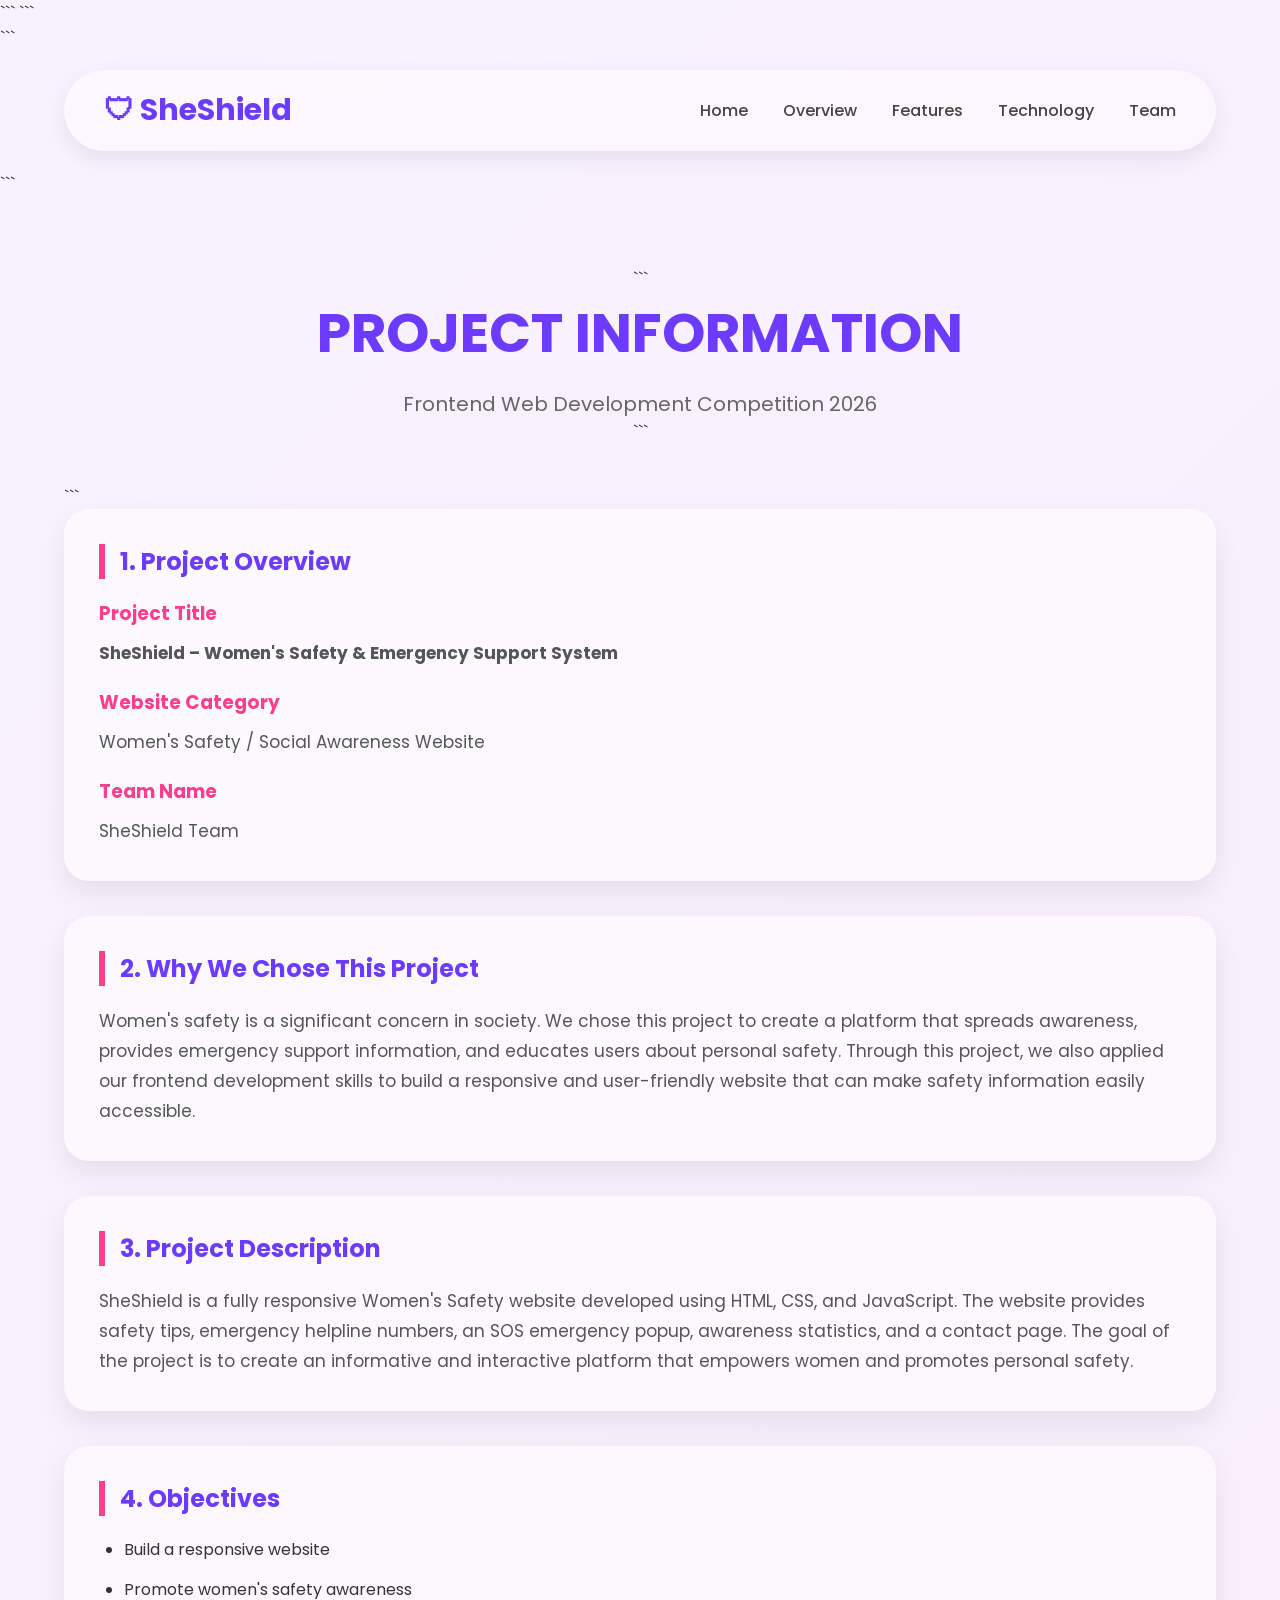
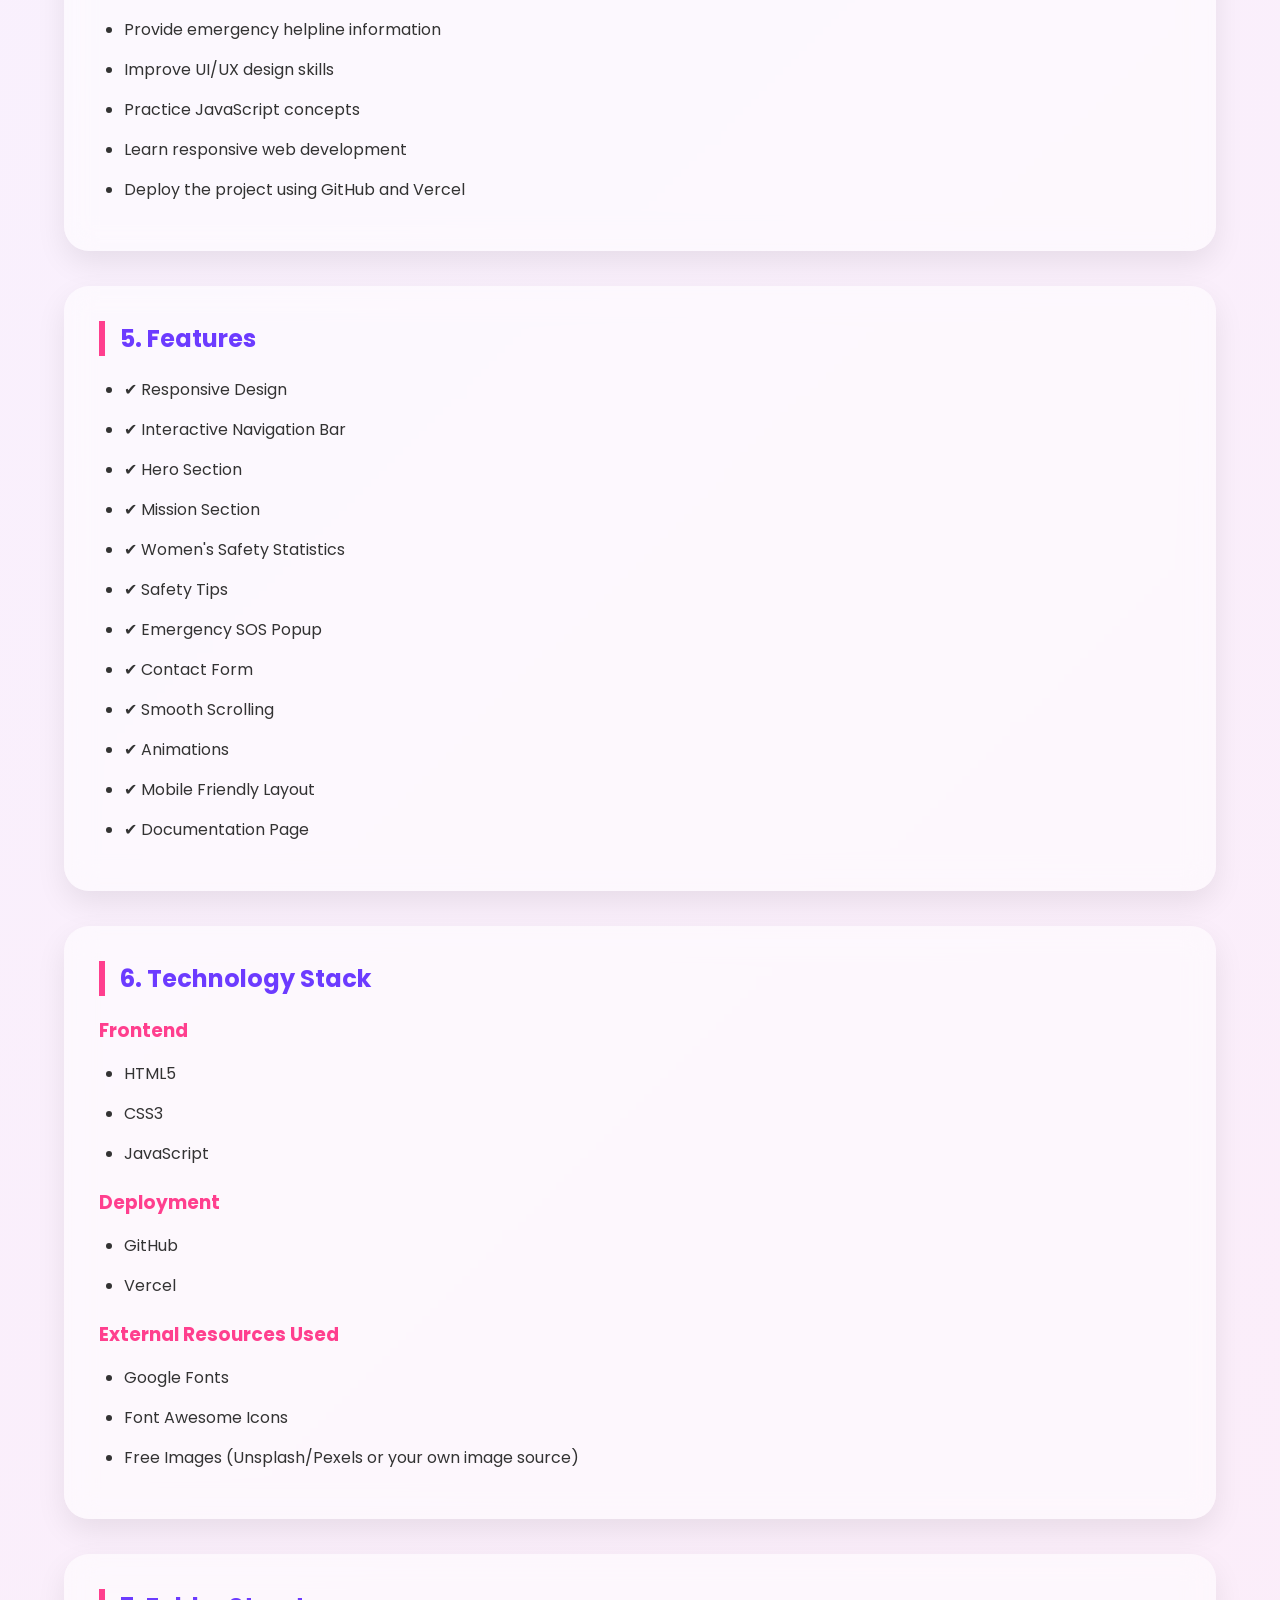
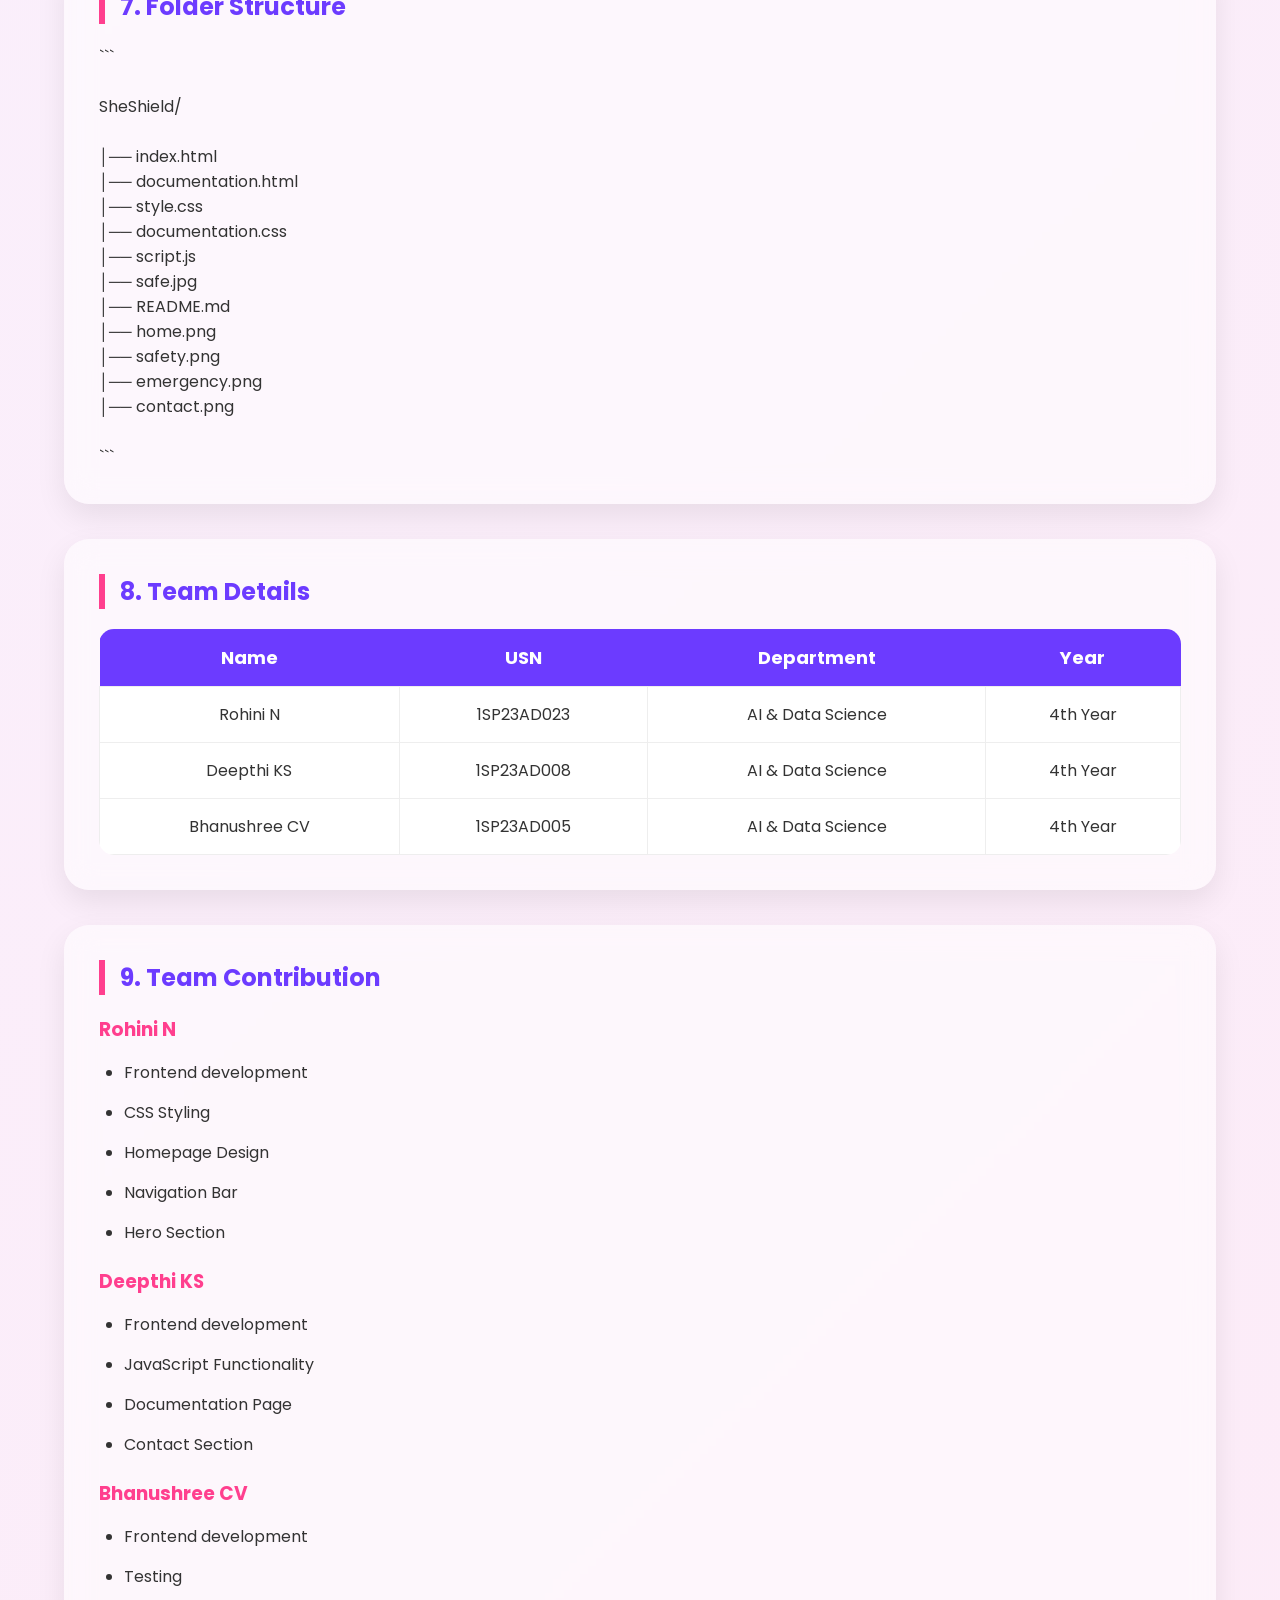
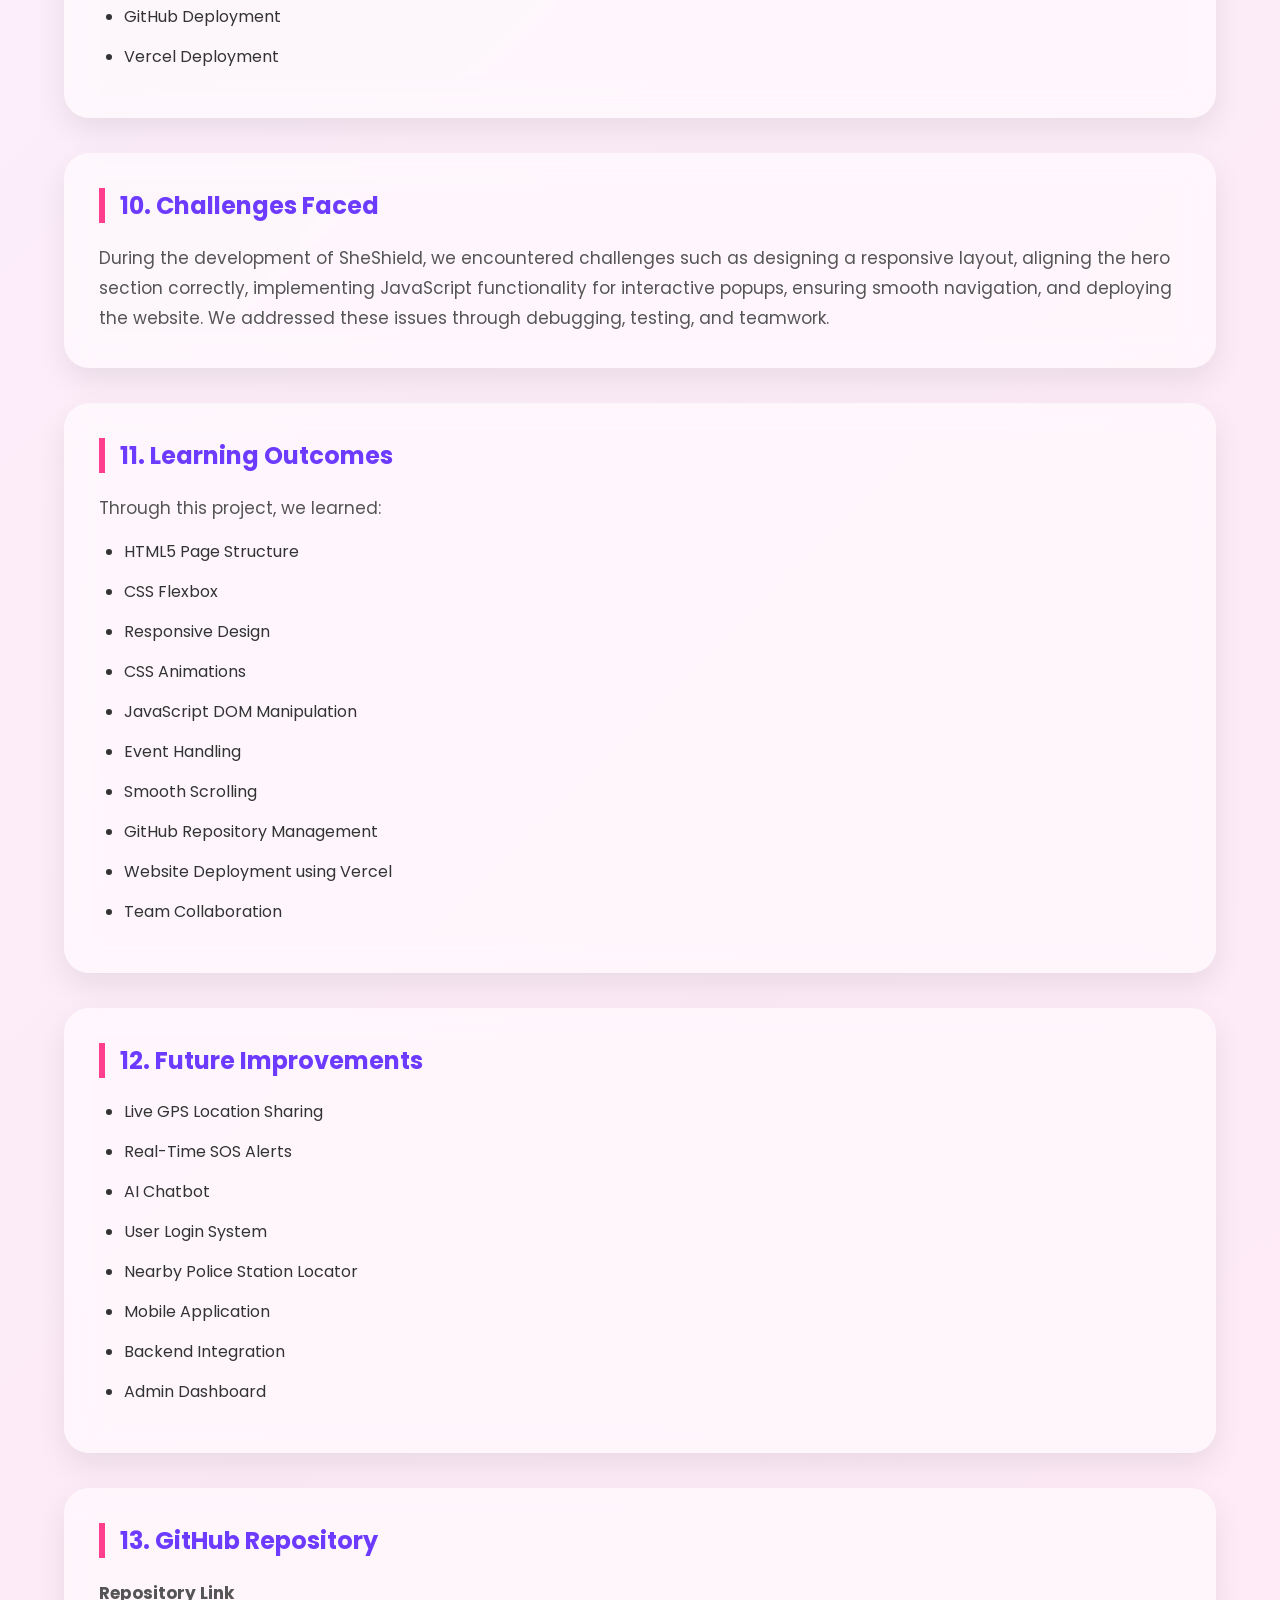
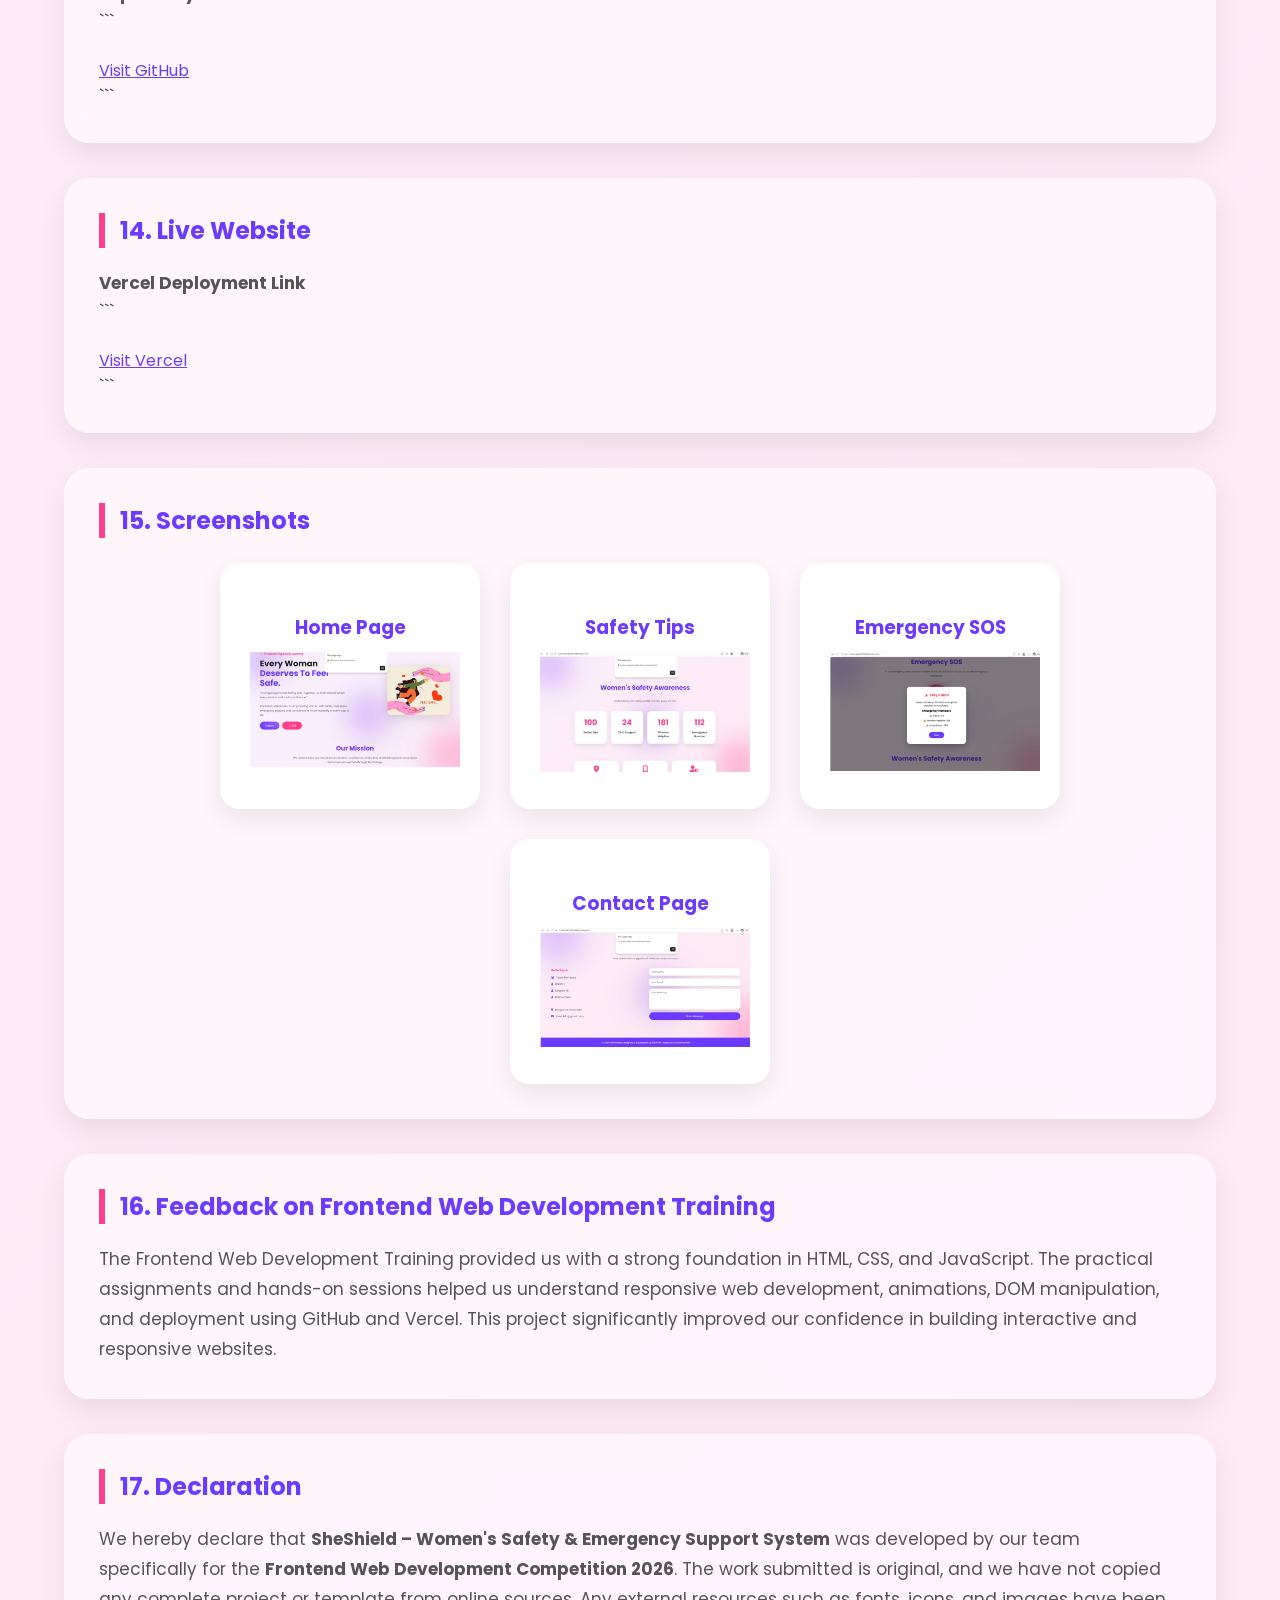
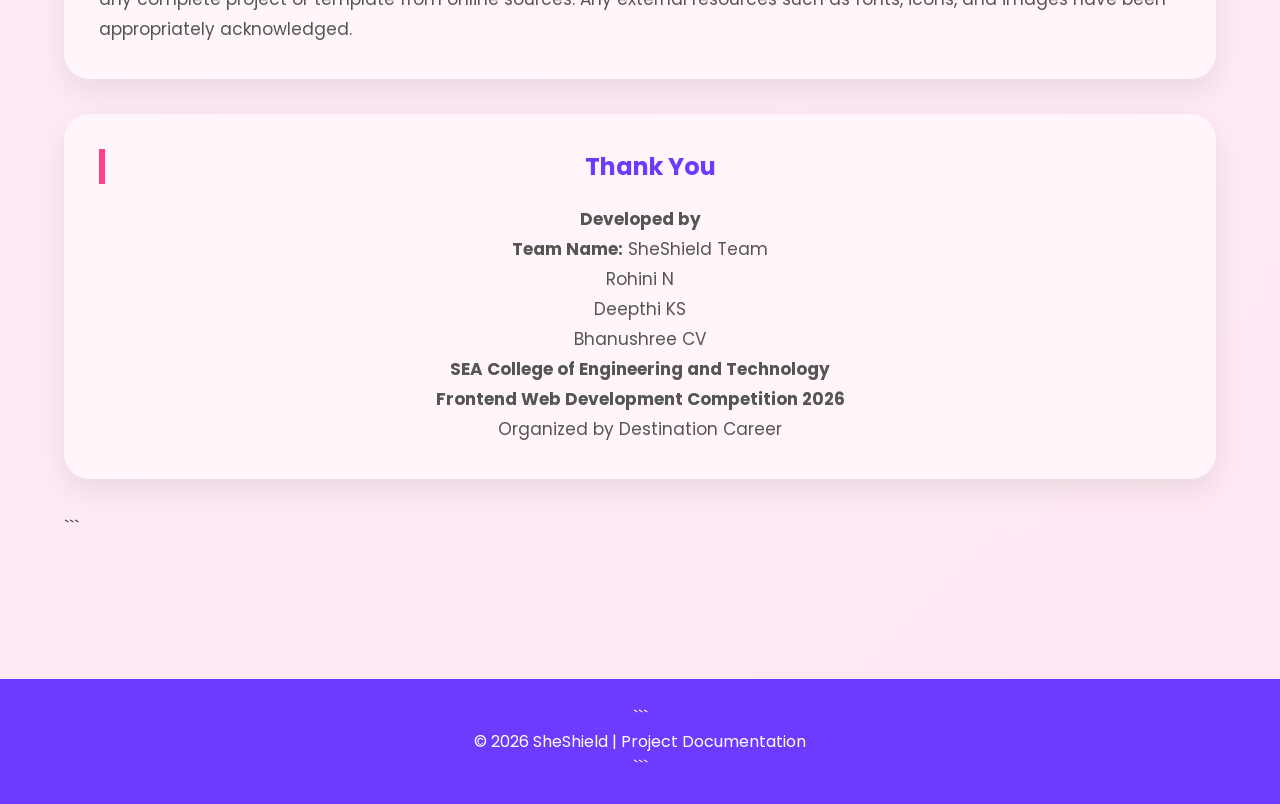
==== commit 79d139d7: "Updated documentation file" ====
--- a/documentation.html
+++ b/documentation.html
@@ -174,7 +174,11 @@
 │── script.js
 │── safe.jpg
 │── README.md
-│── requirements.txt </pre>
+│── home.png
+│── safety.png
+│── emergency.png
+│── contact.png
+ </pre>
 
 ```
 </div>
@@ -303,7 +307,8 @@
     <pre>
 ```
 
-https://github.com/your-username/SheShield </pre>
+<a href="https://github.com/Rohini-nandyala/SHESHIELD" target="_blank">Visit GitHub</a>
+</pre>
 
 ```
 </div>
@@ -317,7 +322,8 @@
     <pre>
 ```
 
-https://sheshield.vercel.app </pre>
+<a href="https://vercel.com/rohini-nandyalas-projects/sheshield-9d8o/AYDxrnaLre74L1bY7Az2UeExh1YL" target="_blank">Visit Vercel</a>
+</pre>
 
 ```
 </div>
@@ -330,22 +336,22 @@
 
         <div class="member">
             <h3>Home Page</h3>
-            <p><img src="c:\Users\Deepthi ks\OneDrive\Pictures\Screenshots\Screenshot 2026-07-17 094217.png" width='210'></p>
+            <p><img src="home.png" width='210'></p>
         </div>
 
         <div class="member">
             <h3>Safety Tips</h3>
-            <p><img src="c:\Users\Deepthi ks\OneDrive\Pictures\Screenshots\Screenshot 2026-07-17 094309.png" width='210'></p>
+            <p><img src="safety.png" width='210'></p>
         </div>
 
         <div class="member">
             <h3>Emergency SOS</h3>
-            <p><img src="c:\Users\Deepthi ks\OneDrive\Pictures\Screenshots\Screenshot 2026-07-17 094330.png" width='210'></p>
+            <p><img src="emergency.png" width='210'></p>
         </div>
 
         <div class="member">
             <h3>Contact Page</h3>
-            <p><img src="c:\Users\Deepthi ks\OneDrive\Pictures\Screenshots\Screenshot 2026-07-17 094345.png" width='210'></p>
+            <p><img src="contact.png" width='210'></p>
         </div>
 
     </div>
@@ -415,427 +421,3 @@
 </body>
 
 </html>
-
-<!DOCTYPE html>
-
-<html lang="en">
-
-<head>
-    <meta charset="UTF-8">
-    <meta name="viewport" content="width=device-width, initial-scale=1.0">
-    <title>SheShield | Project Documentation</title>
-
-```
-<link rel="stylesheet" href="documentation.css">
-
-<link href="https://fonts.googleapis.com/css2?family=Poppins:wght@300;400;500;600;700;800&display=swap"
-    rel="stylesheet">
-
-<link rel="stylesheet"
-    href="https://cdnjs.cloudflare.com/ajax/libs/font-awesome/6.6.0/css/all.min.css">
-```
-
-</head>
-
-<body>
-
-<header>
-
-```
-<nav class="navbar">
-
-    <h2 class="logo">🛡 SheShield</h2>
-
-    <ul>
-        <li><a href="index.html">Home</a></li>
-        <li><a href="#overview">Overview</a></li>
-        <li><a href="#features">Features</a></li>
-        <li><a href="#technology">Technology</a></li>
-        <li><a href="#team">Team</a></li>
-    </ul>
-
-</nav>
-```
-
-</header>
-
-<section class="page-title">
-
-```
-<h1>PROJECT INFORMATION</h1>
-
-<p>Frontend Web Development Competition 2026</p>
-```
-
-</section>
-
-<div class="container">
-
-```
-<div class="card" id="overview">
-
-    <h2>1. Project Overview</h2>
-
-    <h3>Project Title</h3>
-    <p><strong>SheShield – Women's Safety & Emergency Support System</strong></p>
-
-    <h3>Website Category</h3>
-    <p>Women's Safety / Social Awareness Website</p>
-
-    <h3>Team Name</h3>
-    <p>SheShield Team</p>
-
-</div>
-
-<div class="card">
-
-    <h2>2. Why We Chose This Project</h2>
-
-    <p>
-        Women's safety is a significant concern in society. We chose this project to create a platform
-        that spreads awareness, provides emergency support information, and educates users about personal safety.
-        Through this project, we also applied our frontend development skills to build a responsive and
-        user-friendly website that can make safety information easily accessible.
-    </p>
-
-</div>
-
-<div class="card">
-
-    <h2>3. Project Description</h2>
-
-    <p>
-        SheShield is a fully responsive Women's Safety website developed using HTML, CSS, and JavaScript.
-        The website provides safety tips, emergency helpline numbers, an SOS emergency popup,
-        awareness statistics, and a contact page. The goal of the project is to create an informative
-        and interactive platform that empowers women and promotes personal safety.
-    </p>
-
-</div>
-
-<div class="card">
-
-    <h2>4. Objectives</h2>
-
-    <ul>
-        <li>Build a responsive website</li>
-        <li>Promote women's safety awareness</li>
-        <li>Provide emergency helpline information</li>
-        <li>Improve UI/UX design skills</li>
-        <li>Practice JavaScript concepts</li>
-        <li>Learn responsive web development</li>
-        <li>Deploy the project using GitHub and Vercel</li>
-    </ul>
-
-</div>
-
-<div class="card" id="features">
-
-    <h2>5. Features</h2>
-
-    <ul>
-        <li>✔ Responsive Design</li>
-        <li>✔ Interactive Navigation Bar</li>
-        <li>✔ Hero Section</li>
-        <li>✔ Mission Section</li>
-        <li>✔ Women's Safety Statistics</li>
-        <li>✔ Safety Tips</li>
-        <li>✔ Emergency SOS Popup</li>
-        <li>✔ Contact Form</li>
-        <li>✔ Smooth Scrolling</li>
-        <li>✔ Animations</li>
-        <li>✔ Mobile Friendly Layout</li>
-        <li>✔ Documentation Page</li>
-    </ul>
-
-</div>
-
-<div class="card" id="technology">
-
-    <h2>6. Technology Stack</h2>
-
-    <h3>Frontend</h3>
-    <ul>
-        <li>HTML5</li>
-        <li>CSS3</li>
-        <li>JavaScript</li>
-    </ul>
-
-    <h3>Deployment</h3>
-    <ul>
-        <li>GitHub</li>
-        <li>Vercel</li>
-    </ul>
-
-    <h3>External Resources Used</h3>
-    <ul>
-        <li>Google Fonts</li>
-        <li>Font Awesome Icons</li>
-        <li>Free Images (Unsplash/Pexels or your own image source)</li>
-    </ul>
-
-</div>
-
-<div class="card">
-
-    <h2>7. Folder Structure</h2>
-
-    <pre>
-```
-
-SheShield/
-
-│── index.html
-│── documentation.html
-│── style.css
-│── documentation.css
-│── script.js
-│── safe.jpg
-│── README.md
-│── home.png
-│── safety.png
-│── emergency.png
-│── contact.png
- </pre>
-
-```
-</div>
-
-<div class="card" id="team">
-
-    <h2>8. Team Details</h2>
-
-    <table>
-        <tr>
-            <th>Name</th>
-            <th>USN</th>
-            <th>Department</th>
-            <th>Year</th>
-        </tr>
-        <tr>
-            <td>Rohini N</td>
-            <td>1SP23AD023</td>
-            <td>AI & Data Science</td>
-            <td>4th Year</td>
-        </tr>
-        <tr>
-            <td>Deepthi KS</td>
-            <td>1SP23AD008</td>
-            <td>AI & Data Science</td>
-            <td>4th Year</td>
-        </tr>
-        <tr>
-            <td>Bhanushree CV</td>
-            <td>1SP23AD005</td>
-            <td>AI & Data Science</td>
-            <td>4th Year</td>
-        </tr>
-    </table>
-
-</div>
-
-<div class="card">
-
-    <h2>9. Team Contribution</h2>
-
-    <h3>Rohini N</h3>
-    <ul>
-        <li>Frontend development</li>
-        <li>CSS Styling</li>
-        <li>Homepage Design</li>
-        <li>Navigation Bar</li>
-        <li>Hero Section</li>
-    </ul>
-
-    <h3>Deepthi KS</h3>
-    <ul>
-        <li>Frontend development</li>
-        <li>JavaScript Functionality</li>
-        <li>Documentation Page</li>
-        <li>Contact Section</li>
-    </ul>
-
-    <h3>Bhanushree CV</h3>
-    <ul>
-        <li>Frontend development</li>
-        <li>Testing</li>
-        <li>GitHub Deployment</li>
-        <li>Vercel Deployment</li>
-    </ul>
-
-</div>
-
-<div class="card">
-
-    <h2>10. Challenges Faced</h2>
-
-    <p>
-        During the development of SheShield, we encountered challenges such as designing a responsive layout,
-        aligning the hero section correctly, implementing JavaScript functionality for interactive popups,
-        ensuring smooth navigation, and deploying the website. We addressed these issues through debugging,
-        testing, and teamwork.
-    </p>
-
-</div>
-
-<div class="card">
-
-    <h2>11. Learning Outcomes</h2>
-
-    <p>Through this project, we learned:</p>
-
-    <ul>
-        <li>HTML5 Page Structure</li>
-        <li>CSS Flexbox</li>
-        <li>Responsive Design</li>
-        <li>CSS Animations</li>
-        <li>JavaScript DOM Manipulation</li>
-        <li>Event Handling</li>
-        <li>Smooth Scrolling</li>
-        <li>GitHub Repository Management</li>
-        <li>Website Deployment using Vercel</li>
-        <li>Team Collaboration</li>
-    </ul>
-
-</div>
-
-<div class="card">
-
-    <h2>12. Future Improvements</h2>
-
-    <ul>
-        <li>Live GPS Location Sharing</li>
-        <li>Real-Time SOS Alerts</li>
-        <li>AI Chatbot</li>
-        <li>User Login System</li>
-        <li>Nearby Police Station Locator</li>
-        <li>Mobile Application</li>
-        <li>Backend Integration</li>
-        <li>Admin Dashboard</li>
-    </ul>
-
-</div>
-
-<div class="card">
-
-    <h2>13. GitHub Repository</h2>
-
-    <p><strong>Repository Link</strong></p>
-
-    <pre>
-```
-
-<a href="https://github.com/Rohini-nandyala/SHESHIELD" target="_blank">Visit GitHub</a>
-</pre>
-
-```
-</div>
-
-<div class="card">
-
-    <h2>14. Live Website</h2>
-
-    <p><strong>Vercel Deployment Link</strong></p>
-
-    <pre>
-```
-
-<a href="https://vercel.com/rohini-nandyalas-projects/sheshield-9d8o/AYDxrnaLre74L1bY7Az2UeExh1YL" target="_blank">Visit Vercel</a>
-</pre>
-
-```
-</div>
-
-<div class="card">
-
-    <h2>15. Screenshots</h2>
-
-    <div class="team">
-
-        <div class="member">
-            <h3>Home Page</h3>
-            <p><img src="home.png" width='210'></p>
-        </div>
-
-        <div class="member">
-            <h3>Safety Tips</h3>
-            <p><img src="safety.png" width='210'></p>
-        </div>
-
-        <div class="member">
-            <h3>Emergency SOS</h3>
-            <p><img src="emergency.png" width='210'></p>
-        </div>
-
-        <div class="member">
-            <h3>Contact Page</h3>
-            <p><img src="contact.png" width='210'></p>
-        </div>
-
-    </div>
-
-</div>
-
-<div class="card">
-
-    <h2>16. Feedback on Frontend Web Development Training</h2>
-
-    <p>
-        The Frontend Web Development Training provided us with a strong foundation in HTML, CSS, and JavaScript.
-        The practical assignments and hands-on sessions helped us understand responsive web development,
-        animations, DOM manipulation, and deployment using GitHub and Vercel.
-        This project significantly improved our confidence in building interactive and responsive websites.
-    </p>
-
-</div>
-
-<div class="card">
-
-    <h2>17. Declaration</h2>
-
-    <p>
-        We hereby declare that <strong>SheShield – Women's Safety & Emergency Support System</strong>
-        was developed by our team specifically for the
-        <strong>Frontend Web Development Competition 2026</strong>.
-        The work submitted is original, and we have not copied any complete project or template from online sources.
-        Any external resources such as fonts, icons, and images have been appropriately acknowledged.
-    </p>
-
-</div>
-
-<div class="card" style="text-align:center">
-
-    <h2>Thank You</h2>
-
-    <p><strong>Developed by</strong></p>
-
-    <p><strong>Team Name:</strong> SheShield Team</p>
-
-    <p>
-        Rohini N <br>
-        Deepthi KS <br>
-        Bhanushree CV
-    </p>
-
-    <p><strong>SEA College of Engineering and Technology</strong></p>
-
-    <p><strong>Frontend Web Development Competition 2026</strong></p>
-
-    <p>Organized by Destination Career</p>
-
-</div>
-```
-
-</div>
-
-<footer>
-
-```
-<p>© 2026 SheShield | Project Documentation</p>
-```
-
-</footer>
-
-</body>
-
-</html>
